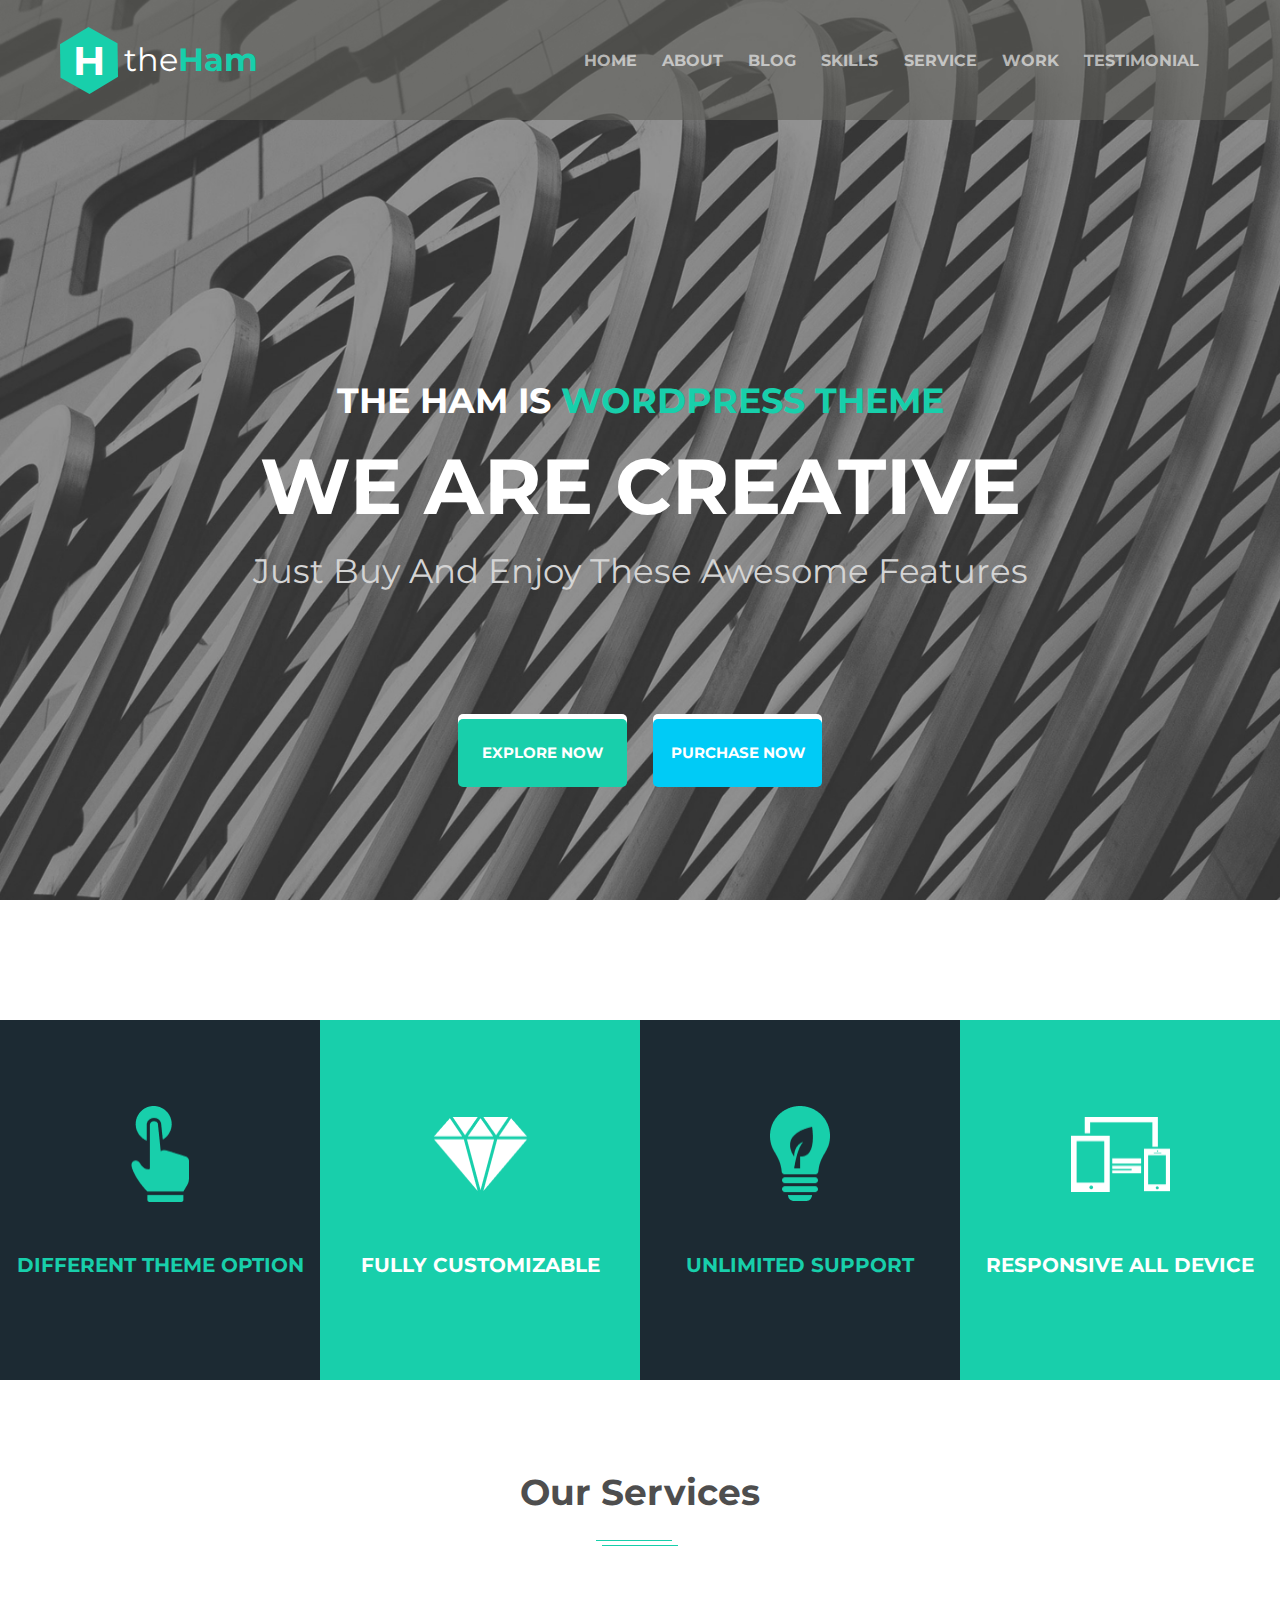
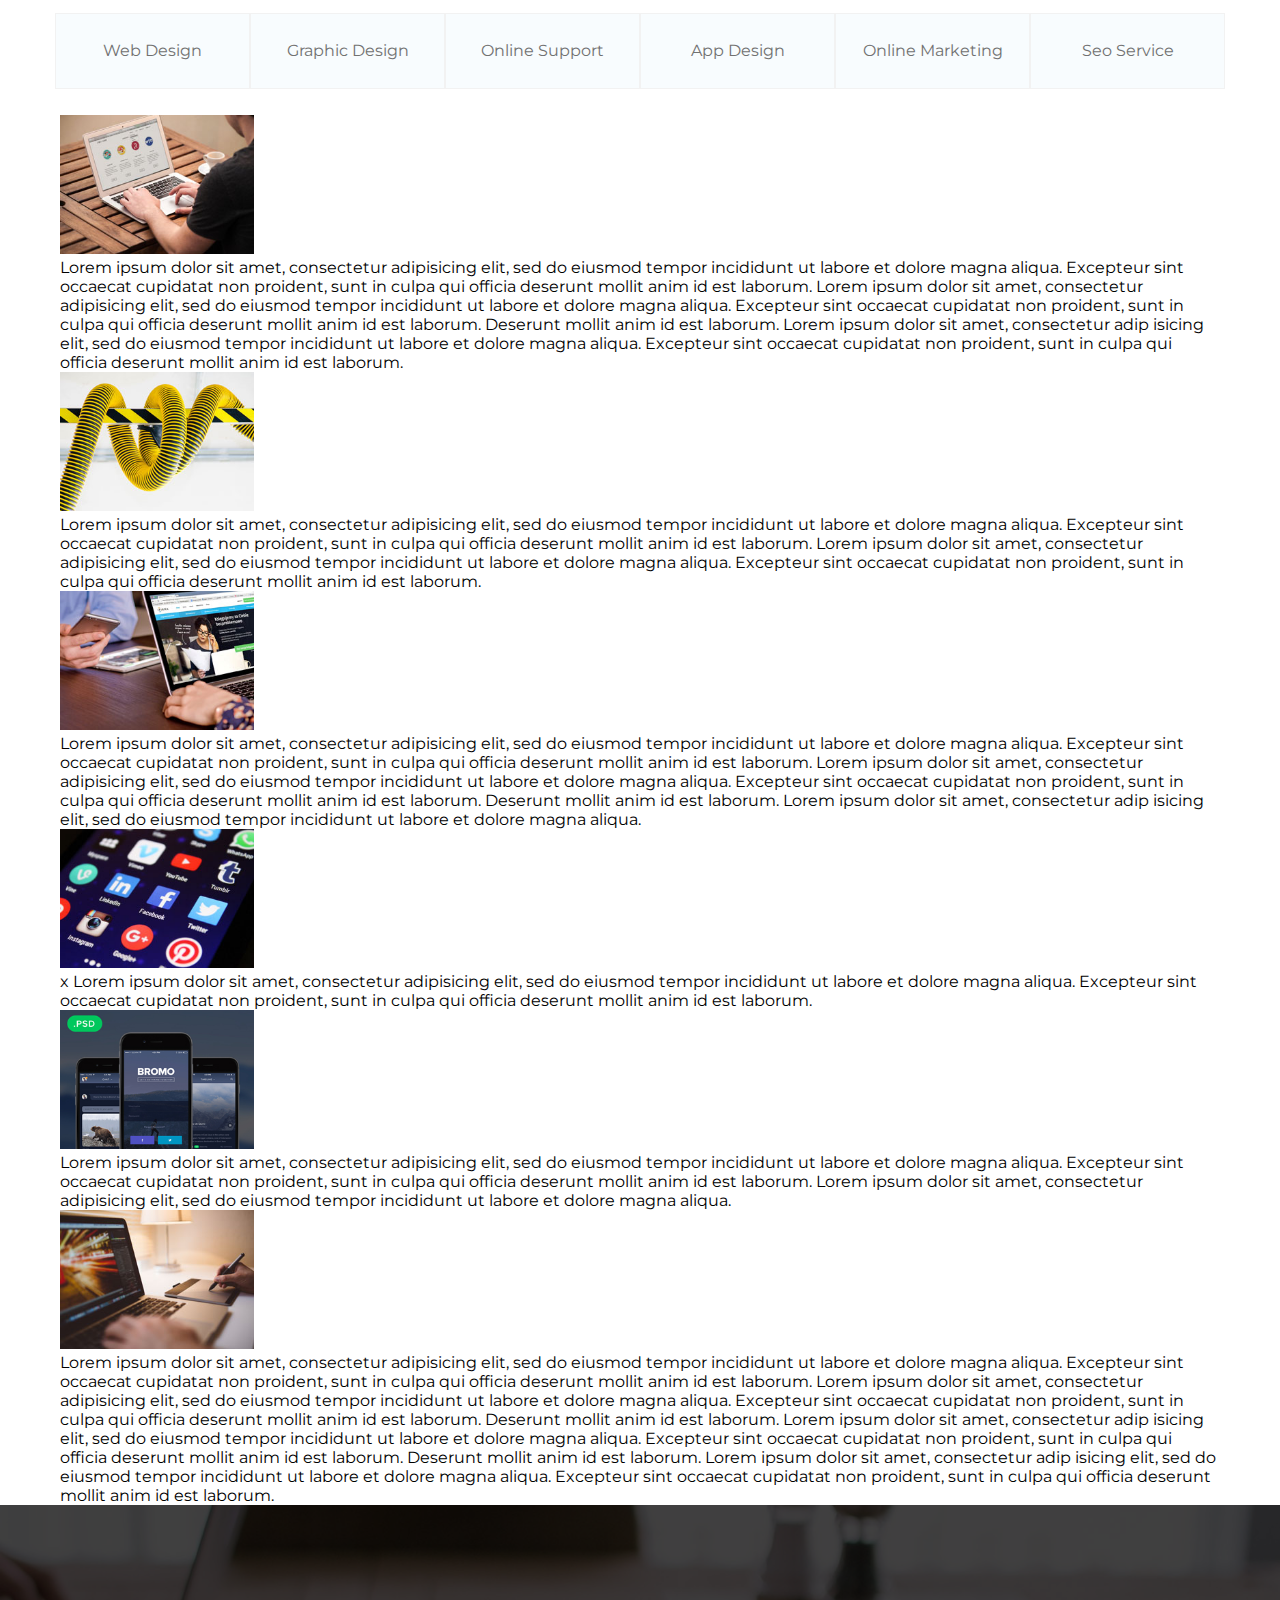
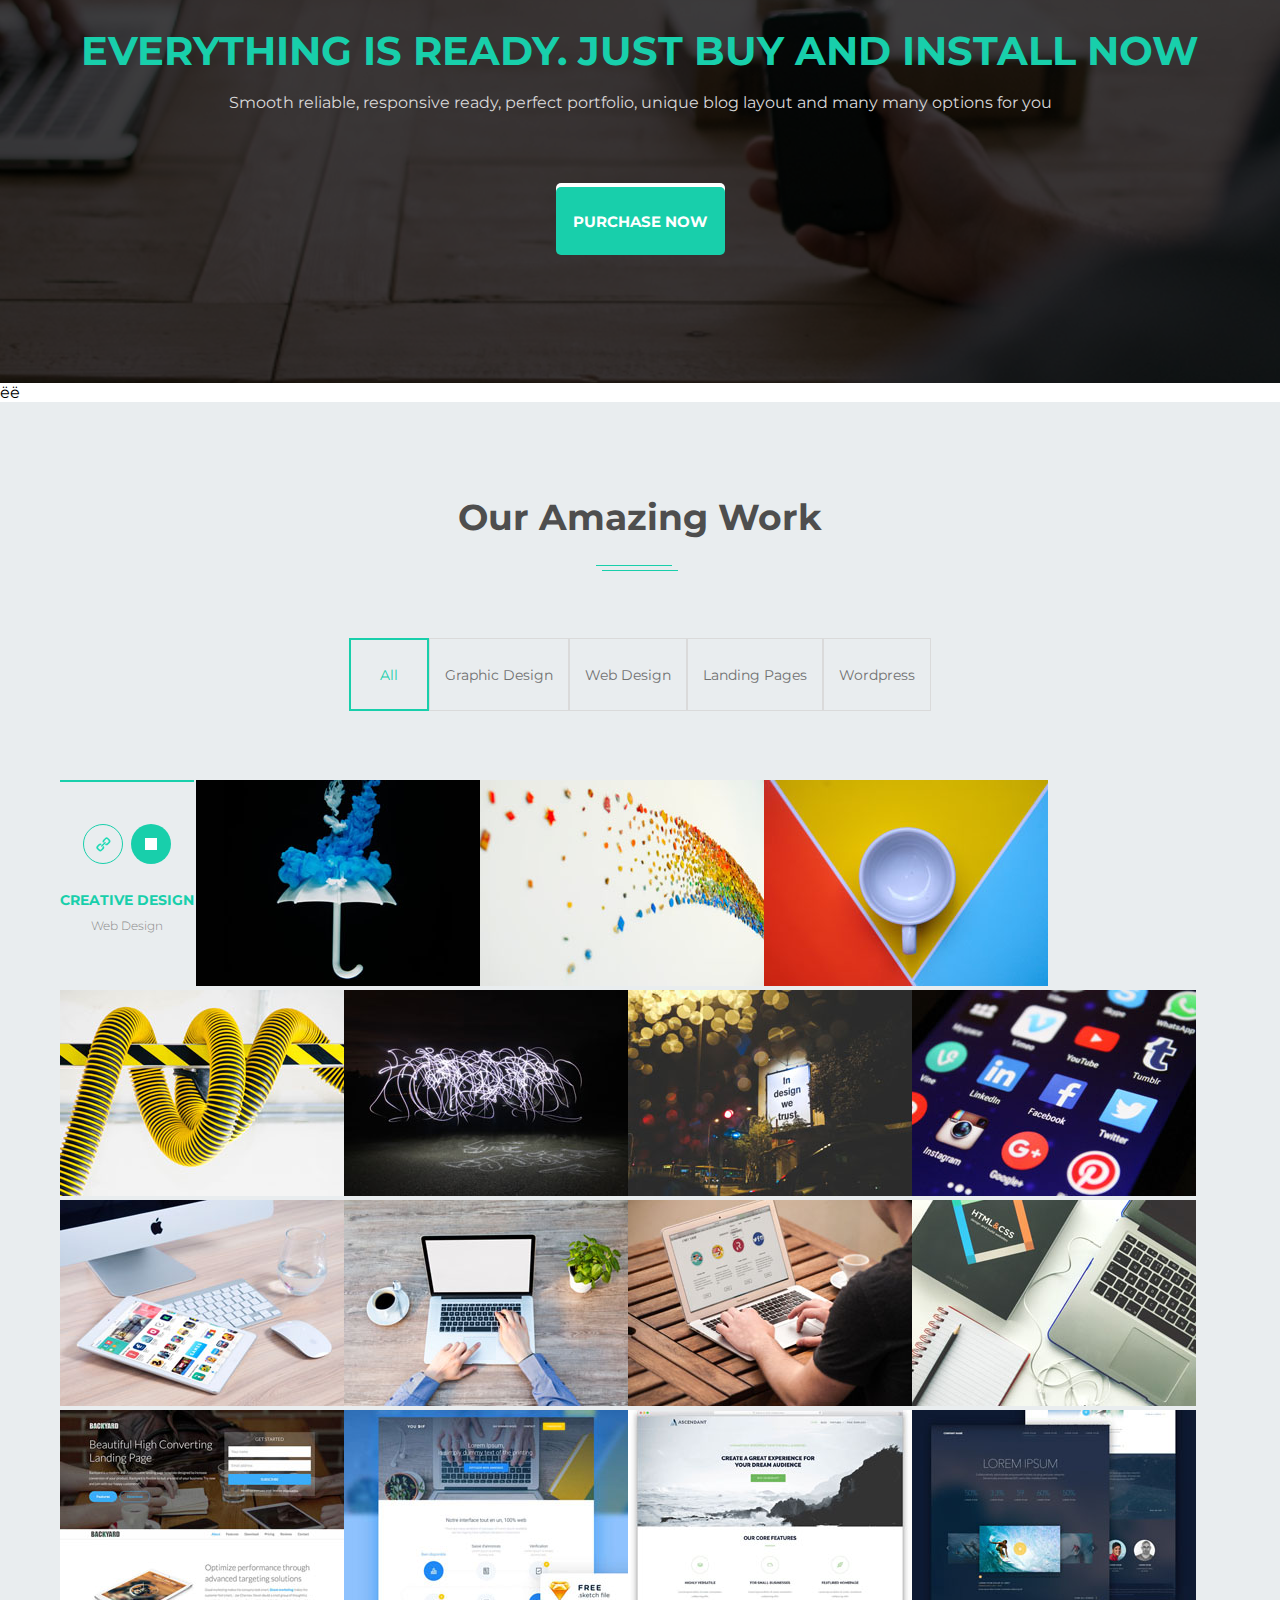
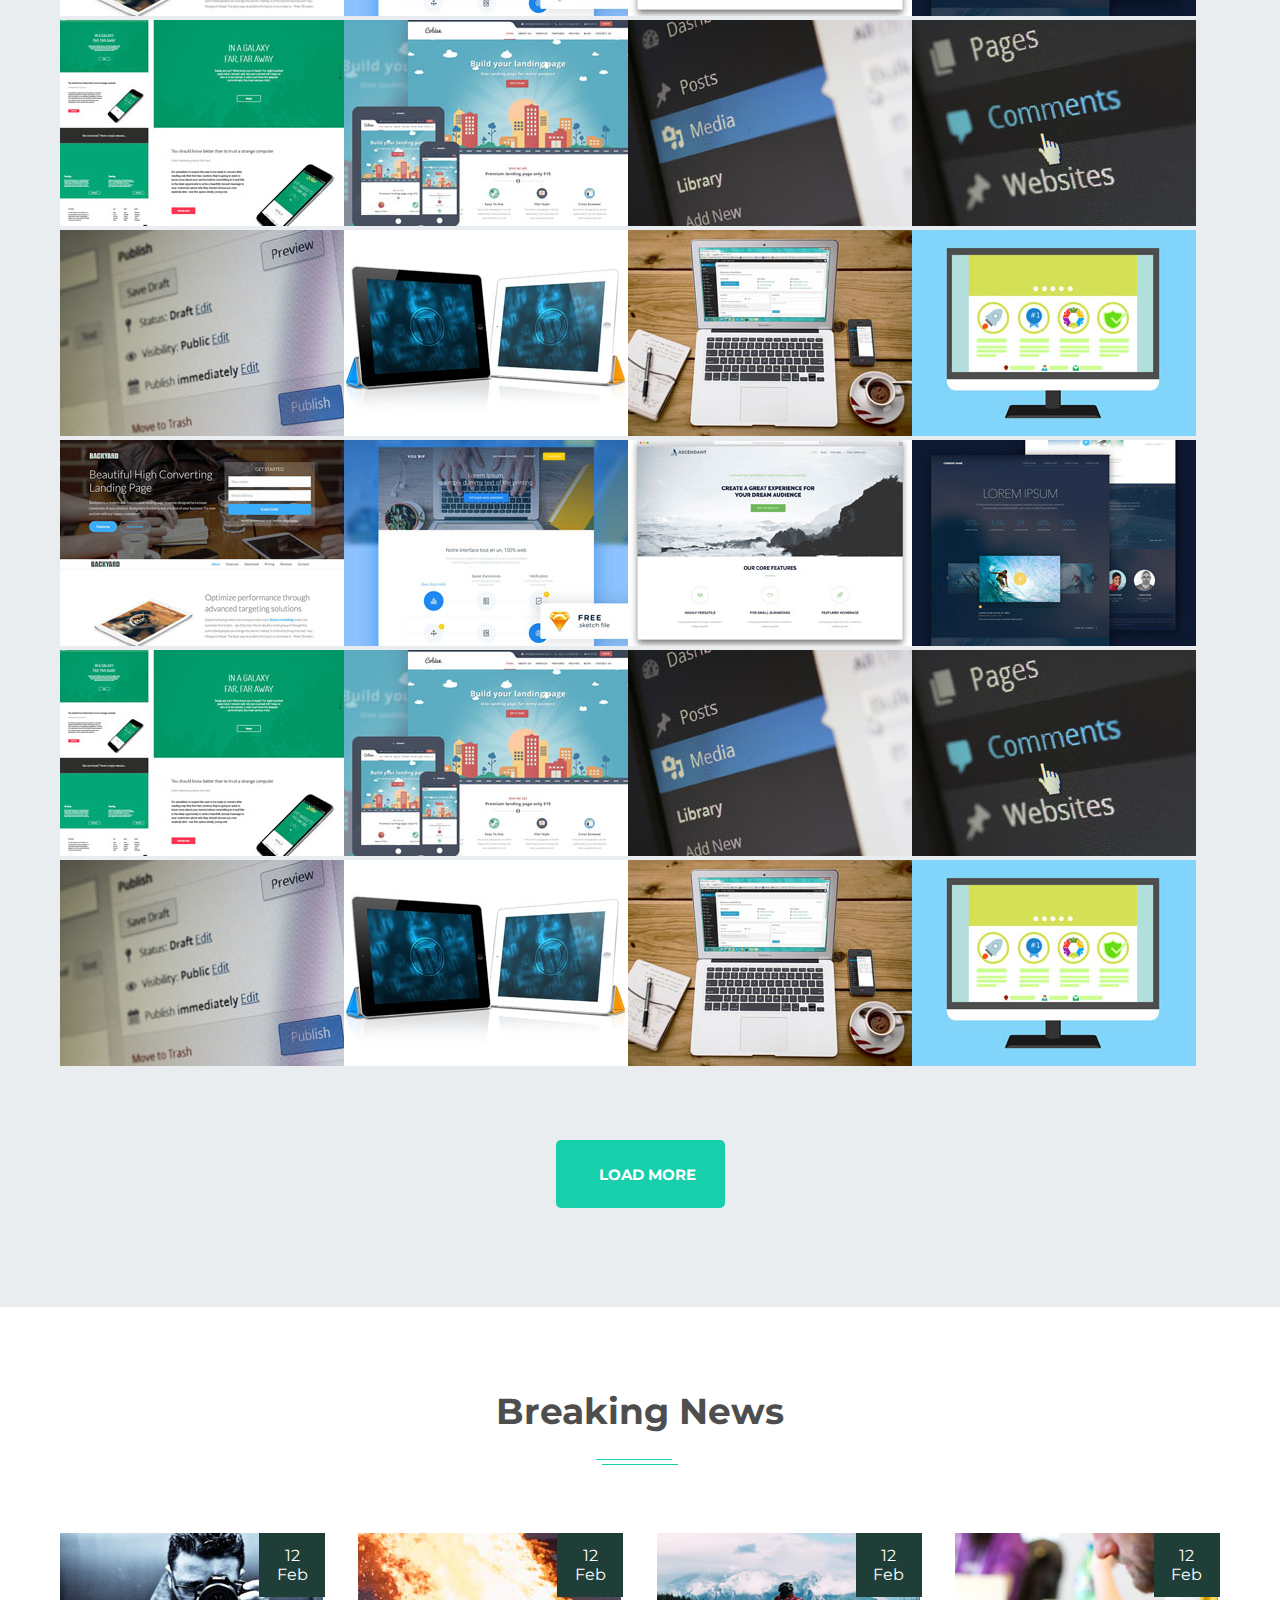
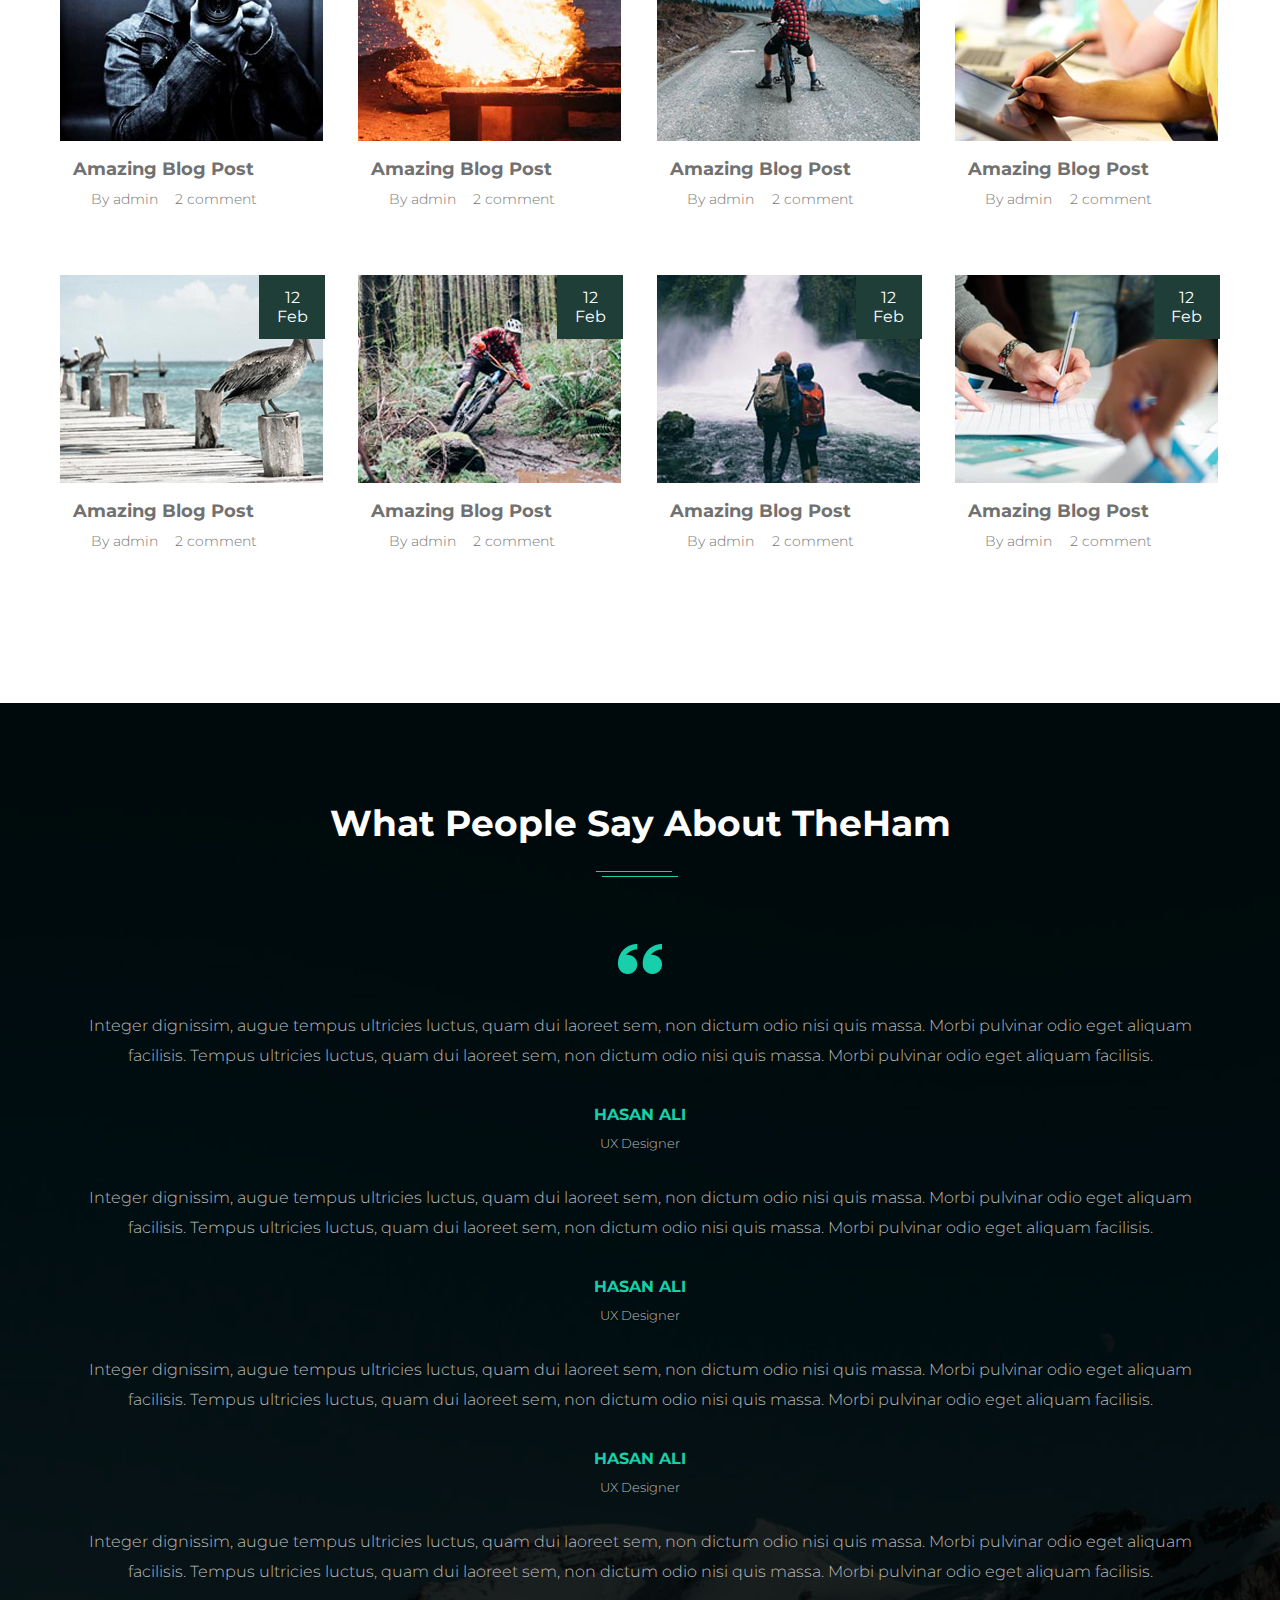
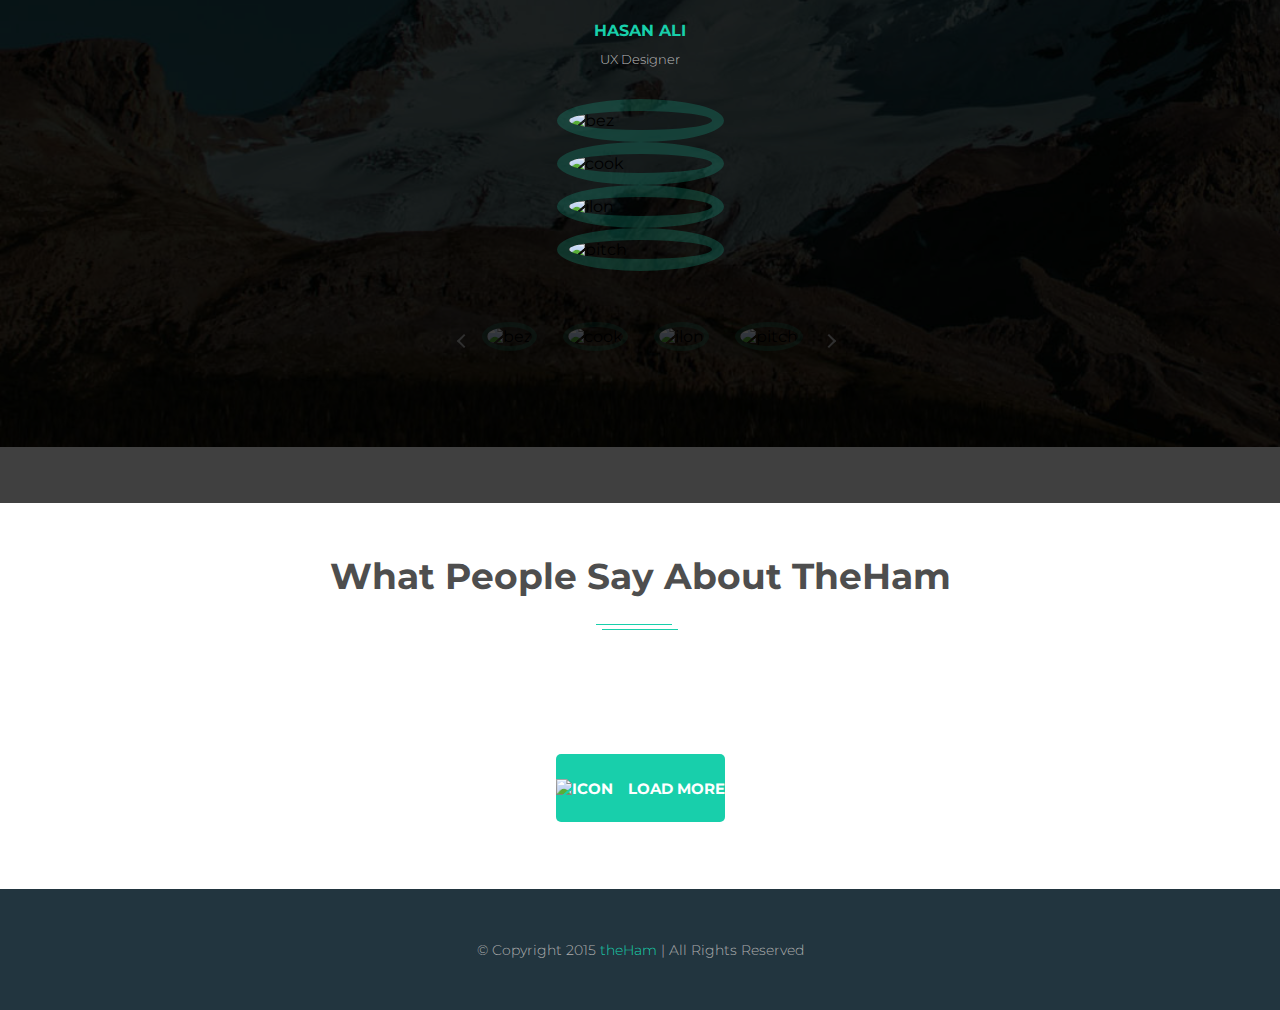
==== delete.html @ 94c87eeb "after add new files and 1,5 blocks (scripts)" ====
<!DOCTYPE html>
<html lang="en">
  <head>
    <meta charset="UTF-8" />
    <meta name="viewport" content="width=device-width, initial-scale=1.0" />
    <title>The Ham</title>
    <link rel="stylesheet" href="./styles/reset.css" />
    <link rel="stylesheet" href="./styles/styles.css" />
    <link
      rel="shortcut icon"
      href="./images/icons/favicon.ico"
      type="image/x-icon"
    />
    <script
      defer
      src="https://kit.fontawesome.com/68cac04c04.js"
      crossorigin="anonymous"
    ></script>
    <script defer src="./scripts/add.js"></script>
    <script defer src="./scripts/scripts.js"></script>
  </head>
  <body>
    <!-- HEADER START -->
    <div class="header-wrapper">
      <header class="header container">
        <a href="#" class="header-logo">
          <div class="header-logo__icon"><span>H</span></div>
          <div class="header-logo__title">
            <span class="header-logo__title-one">the</span
            ><span class="header-logo__title-two">Ham</span>
          </div>
        </a>
        <nav class="nav">
          <ul class="nav__list">
            <li><a href="#">Home</a></li>
            <li><a href="#">About</a></li>
            <li><a href="#">Blog</a></li>
            <li><a href="#">Skills</a></li>
            <li><a href="#">Service</a></li>
            <li><a href="#">Work</a></li>
            <li><a href="#">Testimonial</a></li>
          </ul>
          <div class="nav__icon-wrapper">
            <i class="fa-solid fa-magnifying-glass"></i>
          </div>
        </nav>
      </header>
    </div>
    <!-- HEADER FINISH -->
    <!-- BLOCK 1 - MAIN BLOCK - START -->
    <main>
      <div class="main-block">
        <div class="main-block__text-wrapper container">
          <h1 class="main-block__title-above-left">
            The Ham is<span class="main-block__title-above-right">
              Wordpress theme</span
            >
          </h1>
          <p class="main-block__title-main">we are creative</p>
          <p class="main-block__title-under">
            Just Buy And Enjoy These Awesome Features
          </p>
        </div>
        <div class="main-block__button-wrapper">
          <a href="#" class="button main-block__button-one">
            <span>explore now</span>
          </a>
          <a href="#" class="button main-block__button-two">
            <span>purchase now</span>
          </a>
          <div class="button main-block__button-background"></div>
          <div class="button main-block__button-background"></div>
        </div>
      </div>

      <!-- BLOCK 1 - MAIN BLOCK - FINISH -->

      <!-- BLOCK 2 - ADVANTAGES - START -->
      <div class="advantages-wrapper">
        <div class="advantages">
          <div class="advantages-icon-wrapper">
            <img src="./images/icons/icon-1.png" alt="icon-1" />
          </div>
          <p>different theme option</p>
        </div>
        <div class="advantages">
          <div class="advantages-icon-wrapper">
            <img src="./images/icons/icon-2.png" alt="icon-2" />
          </div>
          <p>fully customizable</p>
        </div>
        <div class="advantages">
          <div class="advantages-icon-wrapper">
            <img src="./images/icons/icon-3.png" alt="icon-3" />
          </div>
          <p>unlimited support</p>
        </div>
        <div class="advantages">
          <div class="advantages-icon-wrapper">
            <img src="./images/icons/icon-4.png" alt="icon-4" />
          </div>
          <p>responsive all device</p>
        </div>
      </div>
      <!-- BLOCK 2 - ADVANTAGES - FINISH -->

      <!-- BLOCK 3 - OUR SERVICES - START -->
      <div class="services-wrapper container">
        <h2>our services</h2>
        <div class="decor-line"></div>
        <div class="decor-line"></div>
        <ul class="services__tabs">
          <li class="services__tabs-title">Web Design</li>
          <li class="services__tabs-title">Graphic Design</li>
          <li class="services__tabs-title">Online Support</li>
          <li class="services__tabs-title">App Design</li>
          <li class="services__tabs-title">Online Marketing</li>
          <li class="services__tabs-title">Seo Service</li>
        </ul>
        <ul class="services__tabs-content">
          <li class="active">
            <img
              src="./images/our-services/our-services-1.jpg"
              alt="our-services-1"
            />
            <p>
              Lorem ipsum dolor sit amet, consectetur adipisicing elit, sed do
              eiusmod tempor incididunt ut labore et dolore magna aliqua.
              Excepteur sint occaecat cupidatat non proident, sunt in culpa qui
              officia deserunt mollit anim id est laborum. Lorem ipsum dolor sit
              amet, consectetur adipisicing elit, sed do eiusmod tempor
              incididunt ut labore et dolore magna aliqua. Excepteur sint
              occaecat cupidatat non proident, sunt in culpa qui officia
              deserunt mollit anim id est laborum. Deserunt mollit anim id est
              laborum. Lorem ipsum dolor sit amet, consectetur adip isicing
              elit, sed do eiusmod tempor incididunt ut labore et dolore magna
              aliqua. Excepteur sint occaecat cupidatat non proident, sunt in
              culpa qui officia deserunt mollit anim id est laborum.
            </p>
          </li>
          <li>
            <img
              src="./images/our-services/our-services-2.jpg"
              alt="our-services-2"
            />
            <p>
              Lorem ipsum dolor sit amet, consectetur adipisicing elit, sed do
              eiusmod tempor incididunt ut labore et dolore magna aliqua.
              Excepteur sint occaecat cupidatat non proident, sunt in culpa qui
              officia deserunt mollit anim id est laborum. Lorem ipsum dolor sit
              amet, consectetur adipisicing elit, sed do eiusmod tempor
              incididunt ut labore et dolore magna aliqua. Excepteur sint
              occaecat cupidatat non proident, sunt in culpa qui officia
              deserunt mollit anim id est laborum.
            </p>
          </li>
          <li>
            <img
              src="./images/our-services/our-services-3.jpg"
              alt="our-services-3"
            />
            <p>
              Lorem ipsum dolor sit amet, consectetur adipisicing elit, sed do
              eiusmod tempor incididunt ut labore et dolore magna aliqua.
              Excepteur sint occaecat cupidatat non proident, sunt in culpa qui
              officia deserunt mollit anim id est laborum. Lorem ipsum dolor sit
              amet, consectetur adipisicing elit, sed do eiusmod tempor
              incididunt ut labore et dolore magna aliqua. Excepteur sint
              occaecat cupidatat non proident, sunt in culpa qui officia
              deserunt mollit anim id est laborum. Deserunt mollit anim id est
              laborum. Lorem ipsum dolor sit amet, consectetur adip isicing
              elit, sed do eiusmod tempor incididunt ut labore et dolore magna
              aliqua.
            </p>
          </li>
          <li>
            <img
              src="./images/our-services/our-services-4.jpg"
              alt="our-services-4"
            />
            <p>
              x Lorem ipsum dolor sit amet, consectetur adipisicing elit, sed do
              eiusmod tempor incididunt ut labore et dolore magna aliqua.
              Excepteur sint occaecat cupidatat non proident, sunt in culpa qui
              officia deserunt mollit anim id est laborum.
            </p>
          </li>
          <li>
            <img
              src="./images/our-services/our-services-5.jpg"
              alt="our-services-5"
            />
            <p>
              Lorem ipsum dolor sit amet, consectetur adipisicing elit, sed do
              eiusmod tempor incididunt ut labore et dolore magna aliqua.
              Excepteur sint occaecat cupidatat non proident, sunt in culpa qui
              officia deserunt mollit anim id est laborum. Lorem ipsum dolor sit
              amet, consectetur adipisicing elit, sed do eiusmod tempor
              incididunt ut labore et dolore magna aliqua.
            </p>
          </li>
          <li>
            <img
              src="./images/our-services/our-services-6.jpg"
              alt="our-services-6"
            />
            <p>
              Lorem ipsum dolor sit amet, consectetur adipisicing elit, sed do
              eiusmod tempor incididunt ut labore et dolore magna aliqua.
              Excepteur sint occaecat cupidatat non proident, sunt in culpa qui
              officia deserunt mollit anim id est laborum. Lorem ipsum dolor sit
              amet, consectetur adipisicing elit, sed do eiusmod tempor
              incididunt ut labore et dolore magna aliqua. Excepteur sint
              occaecat cupidatat non proident, sunt in culpa qui officia
              deserunt mollit anim id est laborum. Deserunt mollit anim id est
              laborum. Lorem ipsum dolor sit amet, consectetur adip isicing
              elit, sed do eiusmod tempor incididunt ut labore et dolore magna
              aliqua. Excepteur sint occaecat cupidatat non proident, sunt in
              culpa qui officia deserunt mollit anim id est laborum. Deserunt
              mollit anim id est laborum. Lorem ipsum dolor sit amet,
              consectetur adip isicing elit, sed do eiusmod tempor incididunt ut
              labore et dolore magna aliqua. Excepteur sint occaecat cupidatat
              non proident, sunt in culpa qui officia deserunt mollit anim id
              est laborum.
            </p>
          </li>
        </ul>
      </div>
      <!-- BLOCK 3 - OUR SERVICES - FINISH -->

      <!-- BLOCK 4 - PURCHASE BUTTON  - START -->
      <div class="purchase-wrapper">
        <p>Everything is ready. just buy and install now</p>
        <p>
          Smooth reliable, responsive ready, perfect portfolio, unique blog
          layout and many many options for you
        </p>
        <div class="purchase__button-wrapper">
          <div class="button main-block__button-background"></div>
          <a href="#" class="button purchase-button purchase__button">
            <span>purchase now</span>
          </a>
        </div>
      </div>
      <!-- BLOCK 4 - PURCHASE BUTTON  - FINISH -->
      ёё
      <!-- BLOCK 5 - WORK EXAMPLES  - START -->
      <div class="work-examples-background">
        <div class="work-examples-wrapper container">
          <h2>Our Amazing Work</h2>
          <div class="decor-line"></div>
          <div class="decor-line"></div>
          <ul class="work-examples__tabs">
            <li class="work-examples__tabs-title work-examples-aktive">All</li>
            <li class="work-examples__tabs-title">Graphic Design</li>
            <li class="work-examples__tabs-title">Web Design</li>
            <li class="work-examples__tabs-title">Landing Pages</li>
            <li class="work-examples__tabs-title">Wordpress</li>
          </ul>
          <ul class="work-examples__tabs-content container">
            <li class="work-examples__content">
              <div class="work-examples__tabs-content__first-cell-wrapper">
                <div
                  class="work-examples__tabs-content__first-cell__icons-wrapper"
                >
                  <div
                    class="work-examples__tabs-content__first-cell__icons-background"
                  >
                    <img
                      src="./images/icons/our-amazing-work-icon-2.svg"
                      alt=""
                    />
                  </div>
                  <div
                    class="work-examples__tabs-content__first-cell__icons-background"
                  >
                    <div
                      class="work-examples__tabs-content__first-cell__icon"
                    ></div>
                  </div>
                </div>
                <p>creative design</p>
                <p>web design</p>
              </div>
            </li>
            <li class="work-examples__content">
              <img
                src="./images/our-amazing-work/graphic-design/graphic-design1.jpg"
                alt="graphic-design1"
              />
            </li>
            <li class="work-examples__content">
              <img
                src="./images/our-amazing-work/graphic-design/graphic-design2.jpg"
                alt="graphic-design2"
              />
            </li>
            <li class="work-examples__content">
              <img
                src="./images/our-amazing-work/graphic-design/graphic-design3.jpg"
                alt="graphic-design3"
              />
            </li>
            <li class="work-examples__content">
              <img
                src="./images/our-amazing-work/graphic-design/graphic-design4.jpg"
                alt="graphic-design4"
              />
            </li>
            <li class="work-examples__content">
              <img
                src="./images/our-amazing-work/graphic-design/graphic-design5.jpg"
                alt="graphic-design5"
              />
            </li>
            <li class="work-examples__content">
              <img
                src="./images/our-amazing-work/graphic-design/graphic-design6.jpg"
                alt="graphic-design6"
              />
            </li>
            <li class="work-examples__content">
              <img
                src="./images/our-amazing-work/web design/web-design1.jpg"
                alt="web-design1"
              />
            </li>
            <li class="work-examples__content">
              <img
                src="./images/our-amazing-work/web design/web-design2.jpg"
                alt="web-design2"
              />
            </li>
            <li class="work-examples__content">
              <img
                src="./images/our-amazing-work/web design/web-design3.jpg"
                alt="web-design3"
              />
            </li>
            <li class="work-examples__content">
              <img
                src="./images/our-amazing-work/web design/web-design4.jpg"
                alt="web-design4"
              />
            </li>
            <li class="work-examples__content">
              <img
                src="./images/our-amazing-work/web design/web-design5.jpg"
                alt="web-design5"
              />
            </li>
            <li
              class="work-examples__content work-examples__content-hidden-part1"
            >
              <img
                src="./images/our-amazing-work/landing page/landing-page1.jpg"
                alt="landing-page1"
              />
            </li>
            <li
              class="work-examples__content work-examples__content-hidden-part1"
            >
              <img
                src="./images/our-amazing-work/landing page/landing-page2.jpg"
                alt="landing-page2"
              />
            </li>
            <li
              class="work-examples__content work-examples__content-hidden-part1"
            >
              <img
                src="./images/our-amazing-work/landing page/landing-page3.jpg"
                alt="landing-page3"
              />
            </li>
            <li
              class="work-examples__content work-examples__content-hidden-part1"
            >
              <img
                src="./images/our-amazing-work/landing page/landing-page4.jpg"
                alt="landing-page4"
              />
            </li>
            <li
              class="work-examples__content work-examples__content-hidden-part1"
            >
              <img
                src="./images/our-amazing-work/landing page/landing-page5.jpg"
                alt="landing-page5"
              />
            </li>
            <li
              class="work-examples__content work-examples__content-hidden-part1"
            >
              <img
                src="./images/our-amazing-work/landing page/landing-page6.jpg"
                alt="landing-page6"
              />
            </li>
            <li
              class="work-examples__content work-examples__content-hidden-part1"
            >
              <img
                src="./images/our-amazing-work/wordpress/wordpress1.jpg"
                alt="wordpress1"
              />
            </li>
            <li
              class="work-examples__content work-examples__content-hidden-part1"
            >
              <img
                src="./images/our-amazing-work/wordpress/wordpress2.jpg"
                alt="wordpress2"
              />
            </li>
            <li
              class="work-examples__content work-examples__content-hidden-part1"
            >
              <img
                src="./images/our-amazing-work/wordpress/wordpress3.jpg"
                alt="wordpress3"
              />
            </li>
            <li
              class="work-examples__content work-examples__content-hidden-part1"
            >
              <img
                src="./images/our-amazing-work/wordpress/wordpress4.jpg"
                alt="wordpress4"
              />
            </li>
            <li
              class="work-examples__content work-examples__content-hidden-part1"
            >
              <img
                src="./images/our-amazing-work/wordpress/wordpress5.jpg"
                alt="wordpress5"
              />
            </li>
            <li
              class="work-examples__content work-examples__content-hidden-part1"
            >
              <img
                src="./images/our-amazing-work/wordpress/wordpress6.jpg"
                alt="wordpress6"
              />
            </li>
            <li
              class="work-examples__content work-examples__content-hidden-part2"
            >
              <img
                src="./images/our-amazing-work/landing page/landing-page1.jpg"
                alt="landing-page1"
              />
            </li>
            <li
              class="work-examples__content work-examples__content-hidden-part2"
            >
              <img
                src="./images/our-amazing-work/landing page/landing-page2.jpg"
                alt="landing-page2"
              />
            </li>
            <li
              class="work-examples__content work-examples__content-hidden-part2"
            >
              <img
                src="./images/our-amazing-work/landing page/landing-page3.jpg"
                alt="landing-page3"
              />
            </li>
            <li
              class="work-examples__content work-examples__content-hidden-part2"
            >
              <img
                src="./images/our-amazing-work/landing page/landing-page4.jpg"
                alt="landing-page4"
              />
            </li>
            <li
              class="work-examples__content work-examples__content-hidden-part2"
            >
              <img
                src="./images/our-amazing-work/landing page/landing-page5.jpg"
                alt="landing-page5"
              />
            </li>
            <li
              class="work-examples__content work-examples__content-hidden-part2"
            >
              <img
                src="./images/our-amazing-work/landing page/landing-page6.jpg"
                alt="landing-page6"
              />
            </li>
            <li
              class="work-examples__content work-examples__content-hidden-part2"
            >
              <img
                src="./images/our-amazing-work/wordpress/wordpress1.jpg"
                alt="wordpress1"
              />
            </li>
            <li
              class="work-examples__content work-examples__content-hidden-part2"
            >
              <img
                src="./images/our-amazing-work/wordpress/wordpress2.jpg"
                alt="wordpress2"
              />
            </li>
            <li
              class="work-examples__content work-examples__content-hidden-part2"
            >
              <img
                src="./images/our-amazing-work/wordpress/wordpress3.jpg"
                alt="wordpress3"
              />
            </li>
            <li
              class="work-examples__content work-examples__content-hidden-part2"
            >
              <img
                src="./images/our-amazing-work/wordpress/wordpress4.jpg"
                alt="wordpress4"
              />
            </li>
            <li
              class="work-examples__content work-examples__content-hidden-part2"
            >
              <img
                src="./images/our-amazing-work/wordpress/wordpress5.jpg"
                alt="wordpress5"
              />
            </li>
            <li
              class="work-examples__content work-examples__content-hidden-part2"
            >
              <img
                src="./images/our-amazing-work/wordpress/wordpress6.jpg"
                alt="wordpress6"
              />
            </li>
          </ul>
          <div
            id="content-hidden"
            class="button load-button purchase-section__button"
          >
            <img src="./images/icons/plus.png" alt="" />
            <span>Load More</span>
          </div>
        </div>
      </div>
      <!-- BLOCK 5 - WORK EXAMPLES  - FINISH -->

      <!-- BLOCK 6 - POSTS  - START -->
      <div class="posts-wrapper container">
        <h2>Breaking News</h2>
        <div class="decor-line"></div>
        <div class="decor-line"></div>
        <div class="posts">
          <div class="post-wrapper">
            <a href="#1">
              <div class="post__date">
                <p>12</p>
                <p>feb</p>
              </div>
              <img
                src="./images/breaking-news/breaking-news-1.png"
                alt="breaking-news-1"
              />
              <div class="post__text-wrapper">
                <h3>Amazing Blog Post</h3>
                <div class="under-title">
                  <p><a href="#2">by admin</a></p>
                  <p><a href="#3">2 comment</a></p>
                </div>
              </div>
            </a>
          </div>
          <div class="post-wrapper">
            <a href="#">
              <div class="post__date">
                <p>12</p>
                <p>feb</p>
              </div>
              <img
                src="./images/breaking-news/breaking-news-2.png"
                alt="breaking-news-2"
              />
              <div class="post__text-wrapper">
                <h3>Amazing Blog Post</h3>
                <div class="under-title">
                  <p><a href="#">By admin</a></p>
                  <p><a href="#">2 comment</a></p>
                </div>
              </div>
            </a>
          </div>
          <div class="post-wrapper">
            <a href="#">
              <div class="post__date">
                <p>12</p>
                <p>feb</p>
              </div>
              <img
                src="./images/breaking-news/breaking-news-3.png"
                alt="breaking-news-3"
              />
              <div class="post__text-wrapper">
                <h3>Amazing Blog Post</h3>
                <div class="under-title">
                  <p><a href="#">By admin</a></p>
                  <p><a href="#">2 comment</a></p>
                </div>
              </div>
            </a>
          </div>
          <div class="post-wrapper">
            <a href="#">
              <div class="post__date">
                <p>12</p>
                <p>feb</p>
              </div>
              <img
                src="./images/breaking-news/breaking-news-4.png"
                alt="breaking-news-4"
              />
              <div class="post__text-wrapper">
                <h3>Amazing Blog Post</h3>
                <div class="under-title">
                  <p><a href="#">By admin</a></p>
                  <p><a href="#">2 comment</a></p>
                </div>
              </div>
            </a>
          </div>
          <div class="post-wrapper">
            <a href="#">
              <div class="post__date">
                <p>12</p>
                <p>feb</p>
              </div>
              <img
                src="./images/breaking-news/breaking-news-5.png"
                alt="breaking-news-5"
              />
              <div class="post__text-wrapper">
                <h3>Amazing Blog Post</h3>
                <div class="under-title">
                  <p><a href="#">By admin</a></p>
                  <p><a href="#">2 comment</a></p>
                </div>
              </div>
            </a>
          </div>
          <div class="post-wrapper">
            <a href="#">
              <div class="post__date">
                <p>12</p>
                <p>feb</p>
              </div>
              <img
                src="./images/breaking-news/breaking-news-6.png"
                alt="breaking-news-6"
              />
              <div class="post__text-wrapper">
                <h3>Amazing Blog Post</h3>
                <div class="under-title">
                  <p><a href="#">By admin</a></p>
                  <p><a href="#">2 comment</a></p>
                </div>
              </div>
            </a>
          </div>
          <div class="post-wrapper">
            <a href="#">
              <div class="post__date">
                <p>12</p>
                <p>feb</p>
              </div>
              <img
                src="./images/breaking-news/breaking-news-7.png"
                alt="breaking-news-7"
              />
              <div class="post__text-wrapper">
                <h3>Amazing Blog Post</h3>
                <div class="under-title">
                  <p><a href="#">By admin</a></p>
                  <p><a href="#">2 comment</a></p>
                </div>
              </div>
            </a>
          </div>
          <div class="post-wrapper">
            <a href="#">
              <div class="post__date">
                <p>12</p>
                <p>feb</p>
              </div>
              <img
                src="./images/breaking-news/breaking-news-8.png"
                alt="breaking-news-8"
              />
              <div class="post__text-wrapper">
                <h3>Amazing Blog Post</h3>
                <div class="under-title">
                  <p><a href="#">By admin</a></p>
                  <p><a href="#">2 comment</a></p>
                </div>
              </div>
            </a>
          </div>
        </div>
      </div>
      <!-- BLOCK 6 - POSTS  - FINISH -->

      <!-- BLOCK 7 - REVIEWS  - START -->
      <div class="reviews-background">
        <div class="reviews-wrapper container">
          <h2>What People Say About theHam</h2>
          <div class="decor-line"></div>
          <div class="decor-line"></div>
          <img
            src="./images/icons/icon-reviews.png"
            alt="icon-reviews"
            class="reviews-icon"
          />
          <div class="review">
            <div class="review__text">
              <p>
                Integer dignissim, augue tempus ultricies luctus, quam dui
                laoreet sem, non dictum odio nisi quis massa. Morbi pulvinar
                odio eget aliquam facilisis. Tempus ultricies luctus, quam dui
                laoreet sem, non dictum odio nisi quis massa. Morbi pulvinar
                odio eget aliquam facilisis.
              </p>
              <p class="review__name">Hasan Ali</p>
              <p class="review__position">UX designer</p>
            </div>
            <div class="review__text">
              <p>
                Integer dignissim, augue tempus ultricies luctus, quam dui
                laoreet sem, non dictum odio nisi quis massa. Morbi pulvinar
                odio eget aliquam facilisis. Tempus ultricies luctus, quam dui
                laoreet sem, non dictum odio nisi quis massa. Morbi pulvinar
                odio eget aliquam facilisis.
              </p>
              <p class="review__name">Hasan Ali</p>
              <p class="review__position">UX designer</p>
            </div>
            <div class="review__text">
              <p>
                Integer dignissim, augue tempus ultricies luctus, quam dui
                laoreet sem, non dictum odio nisi quis massa. Morbi pulvinar
                odio eget aliquam facilisis. Tempus ultricies luctus, quam dui
                laoreet sem, non dictum odio nisi quis massa. Morbi pulvinar
                odio eget aliquam facilisis.
              </p>
              <p class="review__name">Hasan Ali</p>
              <p class="review__position">UX designer</p>
            </div>
            <div class="review__text">
              <p>
                Integer dignissim, augue tempus ultricies luctus, quam dui
                laoreet sem, non dictum odio nisi quis massa. Morbi pulvinar
                odio eget aliquam facilisis. Tempus ultricies luctus, quam dui
                laoreet sem, non dictum odio nisi quis massa. Morbi pulvinar
                odio eget aliquam facilisis.
              </p>
              <p class="review__name">Hasan Ali</p>
              <p class="review__position">UX designer</p>
            </div>
          </div>
        </div>
        <div class="review__photo">
          <img src="./images/reviews/bez.jpeg" alt="bez" />
          <img src="/images/reviews/Cook.jpeg" alt="cook" />
          <img src="./images/reviews/ilon.jpeg" alt="ilon" />
          <img src="./images/reviews/pich.jpeg" alt="pitch" />
        </div>
        <div class="review__carousel">
          <a href="#"><div class="review__carousel__arrow-left"></div></a>
          <a href="#"><img src="./images/reviews/bez.jpeg" alt="bez" /></a>
          <a href="#"><img src="/images/reviews/Cook.jpeg" alt="cook" /></a>
          <a href="#"><img src="./images/reviews/ilon.jpeg" alt="ilon" /></a>
          <a href="#"><img src="./images/reviews/pich.jpeg" alt="pitch" /></a>
          <a href="#"><div class="review__carousel__arrow-right"></div></a>
        </div>
      </div>
      <!-- BLOCK 7 - REVIEWS  - FINISH -->

      <!-- BLOCK 8 - GALLERY - START -->
      <div class="gallery-wrapper container">
        <h2>What People Say About theHam</h2>
        <div class="decor-line"></div>
        <div class="decor-line"></div>
        <div class="gallery"></div>
        <a href="#" class="button load-button"
          ><img src="./images/icons/plus.png" alt="icon" />
          <span>Load More</span>
        </a>
      </div>
      <!-- BLOCK 8 - GALLERY - FINISH -->
    </main>
    <footer>
      © Copyright 2015 <a href="#">&nbsp;theHam&nbsp;</a> | All Rights Reserved
    </footer>
  </body>
</html>
---- styles/styles.css ----
@import "./variables.css";
@import "./style1.css";

@font-face {
  font-family: "Montserrat";
  src: url(../fonts/Montserrat-Light.ttf), url(../fonts/Montserrat-Light.woff2);
  font-size: light;
  font-weight: 300;
}

@font-face {
  font-family: "Montserrat";
  src: url(../fonts/Montserrat-Regular.ttf),
    url(../fonts/Montserrat-Regular.woff2);
  font-size: normal;
  font-weight: 400;
}

@font-face {
  font-family: "Montserrat";
  src: url(../fonts/Montserrat-Bold.ttf), url(../fonts/Montserrat-Bold.woff2);
  font-size: bold;
  font-weight: 700;
}

/* ------------------- GENERAL SETTINGS ------------------- */

html {
  min-width: 1200px;
}

body {
  font-family: "Montserrat", serif;
}

/* body-wrapper {
  position: relative;
  margin: 0 auto;
} */

.container {
  width: 1160px;
  margin: 0 auto;
}

/* ------------------- GENERAL SETTINGS ------------------- */

/* ------------------- HEADER ------------------- */

.container,
.header-wrapper,
.header,
.header-logo,
.header-logo__icon,
.nav,
.nav__list,
.header__search-icon,
.main-block,
.main-block__text-wrapper {
  display: flex;
}

.main-block {
  background-image: url("../images/background/background-header.jpg");
  background-size: cover;
  background-attachment: fixed;
  /* delete after content */
  height: 1012px;
  /* delete after content */
}

.header-wrapper {
  position: absolute;
  background: rgba(94, 93, 88, 0.6);
  justify-content: center;
  width: 100%;
  height: 120px;
}

.header {
  justify-content: space-between;
}

.header-logo {
  align-items: center;
  justify-content: space-between;
  width: 198px;
}

.header-logo__icon {
  background-image: url(../images/icons/logo.png);
  width: 58px;
  height: 67px;
  justify-content: center;
  align-items: center;
}

.header-logo__icon span {
  color: var(--color-blocks-main-one);
  font-size: 40px;
  font-weight: 700;
  line-height: 31px;
}

.header-logo__title-one {
  font-size: 32px;
  color: var(--color-blocks-main-one);
  line-height: 48px;
}

.header-logo__title-two {
  font-size: 32px;
  font-weight: 700;
  color: var(--color-blocks-main-two);
  line-height: 48px;
}

.nav {
  align-items: center;
}

.nav__list {
  width: 615px;
  justify-content: space-between;
}

.nav__list li {
  text-transform: uppercase;
  font-size: 16px;
  font-weight: 700;
  color: rgba(255, 255, 255, 0.6);
}

.nav__list li:hover {
  color: var(--color-blocks-main-two);
  margin-bottom: -50px;
}

.nav__list li:hover::after {
  content: "";
  border-bottom: 2px solid var(--color-blocks-main-two);
  display: block;
  padding-bottom: 48px;
}

.nav__icon-wrapper {
  display: flex;
  justify-content: center;
  align-items: center;
  margin-left: 21px;
}

.nav__icon-wrapper img {
  width: 21px;
  height: 20px;
}

.fa-magnifying-glass {
  color: rgba(255, 255, 255, 0.6);
}

.fa-magnifying-glass:hover {
  color: var(--color-blocks-main-two);
  cursor: pointer;
}

/* ------------------- HEADER ------------------- */

/* ------------------- BLOCK 1 - MAIN BLOCK ------------------- */

.main-block {
  align-items: center;
  flex-direction: column;
}

.main-block__text-wrapper {
  margin-top: 379px;
  flex-direction: column;
  height: 213px;
  justify-content: space-between;
  align-items: center;
}

.main-block__title-above-left {
  font-size: 35px;
  color: var(--color-blocks-main-one);
  font-weight: 700;
  text-transform: uppercase;
}

.main-block__title-above-right {
  color: var(--color-blocks-main-two);
}

.main-block__title-main {
  font-size: 78px;
  font-weight: 700;
  color: var(--color-blocks-main-one);
  text-transform: uppercase;
}

.main-block__title-under {
  text-transform: capitalize;
  font-size: 34px;
  color: #d4d4d4;
}

.main-block__button-wrapper {
  margin-top: 122px;
  display: flex;
  justify-content: space-between;
  width: 364px;
  position: relative;
}

.button {
  width: 169px;
  height: 68px;
  border-radius: 5px;
  border: none;
  z-index: 1;
  text-transform: uppercase;
  font-size: 15px;
  font-weight: 700;
  color: var(--color-blocks-main-one);
  text-align: center;
  display: flex;
  justify-content: center;
  align-items: center;
}

.main-block__button-one,
.purchase-button,
.load-button {
  background-color: var(--color-blocks-main-two);
}

.main-block__button-one,
.main-block__button-two {
  margin-top: 4.75px;
}

.main-block__button-two {
  background-color: #00cbf6;
  display: flex;
  justify-content: center;
  align-items: center;
}

.main-block__button-background {
  position: absolute;
  z-index: 0;
  background-color: var(--color-blocks-main-one);
}

.main-block__button-background:nth-child(3) {
  left: 195px;
}

/* ------------------- BLOCK 1 - MAIN BLOCK ------------------- */

/* ------------------- BLOCK 2 - ADVANTAGES ------------------- */
.advantages-wrapper {
  height: 360px;
  display: flex;
  justify-content: space-evenly;
  margin-top: 8px;
}

.advantages:nth-child(1) {
  display: flex;
  flex-direction: column;
  justify-content: space-between;
  align-items: center;
  width: 25%;
  background-color: var(--color-blocks-main-three);
}

.advantages:nth-child(2) {
  display: flex;
  flex-direction: column;
  justify-content: space-between;
  align-items: center;
  width: 25%;
  background-color: var(--color-blocks-main-two);
}

.advantages:nth-child(3) {
  display: flex;
  flex-direction: column;
  justify-content: space-between;
  align-items: center;
  width: 25%;
  background-color: var(--color-blocks-main-three);
}

.advantages:nth-child(4) {
  display: flex;
  flex-direction: column;
  justify-content: space-between;
  align-items: center;
  width: 25%;
  background-color: var(--color-blocks-main-two);
}

.advantages:nth-child(1) img,
.advantages:nth-child(3) img {
  margin-top: 85px;
}

.advantages:nth-child(2) img,
.advantages:nth-child(4) img {
  margin-top: 96px;
}

.advantages:nth-child(1) img {
  width: 57.54px;
  height: 97px;
}

.advantages:nth-child(2) img {
  width: 93px;
  height: 75px;
}

.advantages:nth-child(3) img {
  width: 60px;
  height: 96px;
}

.advantages:nth-child(4) img {
  width: 99px;
  height: 76px;
}

.advantages > p {
  text-transform: uppercase;
  font-size: 20px;
  font-weight: 700;
}

.advantages:nth-child(1) p,
.advantages:nth-child(2) p,
.advantages:nth-child(3) p,
.advantages:nth-child(4) p {
  margin-bottom: 103px;
}

.advantages:nth-child(1) p,
.advantages:nth-child(3) p {
  color: var(--color-shifts-header-secondary);
}

.advantages:nth-child(2) p,
.advantages:nth-child(4) p {
  color: var(--color-shifts-main);
}

/* ------------------- BLOCK 2 - ADVANTAGES ------------------- */

/* ------------------- BLOCK 3 - OUR SERVICES ------------------- */
.services-wrapper {
  margin-top: 92px;
  display: flex;
  flex-direction: column;
  align-items: center;
}

h2 {
  text-transform: capitalize;
  color: var(--color-shifts-titles);
  font-size: 36px;
  line-height: 40px;
  margin-bottom: 28px;
}

.decor-line {
  width: 76px;
  border-top: 1px solid var(--color-shifts-header-secondary);
}

.decor-line:nth-child(2) {
  border-top: 1px solid var(--color-shifts-header-secondary);
  margin-bottom: 4px;
  margin-right: 13px;
}

.services__tabs {
  margin-top: 67px;
  display: flex;
  justify-content: space-evenly;
}

.services__tabs-title {
  text-transform: capitalize;
  display: flex;
  justify-content: center;
  align-items: center;
  position: relative;
  width: 195px;
  height: 76px;
  background-color: #f8fcfe;
  border: 1px solid #f2f2f2;
  color: var(--color-blocks-secondary);
  line-height: 40px;
  cursor: pointer;
}

.services__tabs-title:hover {
  border: 1.5px solid var(--color-blocks-main-two);
}

/* .services-item-aktive {
  background-color: var(--color-blocks-main-two);
  border: var(--color-blocks-main-two);
  color: var(--color-blocks-main-one);
}

.services-item-aktive::after {
  content: "";
  position: absolute;
  transform: rotate(45deg);
  width: 20px;
  height: 20px;
  margin-top: 70px;
  background-color: var(--color-blocks-main-two);
} */

.services__tabs-content {
  margin-top: 26px;
}

.services__tabs-content img {
  width: 194px;
  height: 139px;
  margin-right: 13px;
}
/* ------------------- BLOCK 3 - OUR SERVICES ------------------- */

/* ------------------- BLOCK 4 - PURCHASE BUTTON ------------------- */
.purchase-wrapper {
  background-image: url("../images/background/background.jpg");
  background-position-y: 47%;
  background-size: cover;
  display: flex;
  flex-direction: column;
  align-items: center;
}

.purchase-wrapper:after {
  content: "";
  width: 100%;
  height: 478px;
  position: absolute;
  z-index: 0;
  background-color: rgba(0, 0, 0, 0.75);
}

.purchase-wrapper p:nth-child(1) {
  color: var(--color-blocks-main-two);
  font-weight: 700;
  font-size: 40px;
  line-height: 40px;
  z-index: 1;
  margin-top: 126px;
  text-transform: uppercase;
}

.purchase-wrapper p:nth-child(2) {
  color: var(--color-shifts-secondary-block-four);
  z-index: 1;
  margin: 12px 0px 60px;
  line-height: 40px;
}

.purchase__button-wrapper {
  z-index: 1;
  margin-bottom: 128px;
}

.purchase__button {
  position: relative;
  z-index: 1;
  margin-top: 4px;
}
/* ------------------- BLOCK 4 - PURCHASE BUTTON ------------------- */

/* ------------------- BLOCK 5 - WORK EXAMPLES ------------------- */
.work-examples-background {
  background-color: var(--color-blocks-third);
}

.work-examples-wrapper {
  display: flex;
  flex-direction: column;
  align-items: center;
  padding-top: 95px;
  padding-bottom: 99px;
}

.work-examples__tabs {
  margin: 67px 0px 69px;
  display: flex;
}

.work-examples__tabs-title {
  text-transform: capitalize;
  display: flex;
  justify-content: center;
  align-items: center;
  background-color: var(--color-blocks-third);
  border: 1px solid #dadada;
  color: var(--color-blocks-secondary);
  font-size: var(--font-size-small);
  line-height: 42px;
  padding: 14px 15px 13px;
  cursor: pointer;
}

.work-examples__tabs-title:first-child {
  padding-left: 29px;
  padding-right: 29px;
}

.work-examples__tabs-title:hover,
.work-examples-aktive {
  border: solid 2px var(--color-blocks-main-two);
  box-sizing: border-box;
}

.work-examples-aktive {
  color: var(--color-blocks-main-two);
}

.work-examples__tabs-content {
  display: flex;
  flex-wrap: wrap;
  margin-bottom: 70px;
}

.work-examples__tabs-content__first-cell-wrapper {
  display: flex;
  flex-direction: column;
  align-items: center;
  border-top: 2.5px solid var(--color-blocks-main-two);
  margin-right: 2px;
}

.work-examples__tabs-content__first-cell__icons-wrapper {
  width: 88px;
  margin: 42px 0px 24px;
  display: flex;
  justify-content: space-between;
}

.work-examples__tabs-content__first-cell__icons-background:nth-child(1) {
  border: 1px solid var(--color-blocks-main-two);
  border-radius: 50%;
  width: 40px;
  height: 40px;
  display: flex;
  align-items: center;
  justify-content: center;
  cursor: pointer;
}

.work-examples__tabs-content__first-cell__icons-background:nth-child(2) {
  background-color: var(--color-blocks-main-two);
  border-radius: 50%;
  width: 40px;
  height: 40px;
  display: flex;
  align-items: center;
  justify-content: center;
  cursor: pointer;
}

.work-examples__tabs-content__first-cell__icon {
  width: 12px;
  height: 12px;
  background-color: var(--color-blocks-main-one);
}

.work-examples__tabs-content__first-cell-wrapper p:nth-child(2) {
  text-transform: uppercase;
  color: var(--color-blocks-main-two);
  font-size: var(--font-size-small);
  font-weight: 700;
  line-height: 25px;
}

.work-examples__tabs-content__first-cell-wrapper p:nth-child(3) {
  text-transform: capitalize;
  color: var(--color-shifts-secondary-block-five);
  font-size: 12px;
  font-weight: 300;
  line-height: 25px;
}

.load-button img {
  margin-right: 15px;
}
/* ------------------- BLOCK 5 - WORK EXAMPLES ------------------- */

/* ------------------- BLOCK 6 - POSTS ------------------- */
.posts-wrapper {
  margin-top: 84px;
  margin-bottom: 86px;
  display: flex;
  flex-direction: column;
  align-items: center;
}

.posts {
  margin-top: 68px;
  display: flex;
  flex-wrap: wrap;
  justify-content: space-between;
}

.post-wrapper {
  margin-bottom: 44px;
  position: relative;
  display: flex;
  flex-direction: column;
}

.post__date {
  position: absolute;
  right: 0;
  width: 66px;
  height: 64px;
  background-color: var(--color-post-date);
  color: var(--color-blocks-main-one);
  display: flex;
  flex-direction: column;
  align-items: center;
  justify-content: center;
}

.post__date p {
  text-transform: capitalize;
}

.post__text-wrapper {
  margin: 4px 55px 12px 13px;
  width: 197px;
}

h3 {
  font-size: 18px;
  font-weight: 700;
  line-height: 40px;
  text-transform: capitalize;
  color: var(--color-shifts-tubs-title);
}

.under-title {
  display: flex;
  align-items: center;
  justify-content: space-between;
  width: 184px;
}

.under-title p {
  font-size: 14px;
  line-height: 40px;
  font-weight: 300;
  color: var(--color-shifts-tubs-text);
  margin-top: -10px;
}

.under-title p:first-child::after {
  content: "";
  border-right: 1px solid var(--color-shifts-tubs-text);
  margin-left: 18px;
}

.under-title p:first-letter {
  text-transform: uppercase;
}

.post-wrapper:hover h3 {
  color: var(--color-blocks-main-two);
}

.post-wrapper:hover .post__date {
  background-color: var(--color-blocks-main-two);
}
/* ------------------- BLOCK 6 - POSTS ------------------- */

/* ------------------- BLOCK 7 - REVIEWS ------------------- */
.reviews-background {
  background-image: url("../images/background/background-reviews.jpg");
  background-position-y: 30%;
  background-size: cover;
  display: flex;
  flex-direction: column;
  align-items: center;
}

.reviews-background:after {
  content: "";
  width: 100%;
  height: 1400px;
  position: absolute;
  z-index: 0;
  background-color: rgba(0, 0, 0, 0.75);
}

.reviews-wrapper {
  margin: 100px 0px 0px;
  display: flex;
  flex-direction: column;
  align-items: center;
  z-index: 1;
}

.reviews-wrapper h2 {
  color: var(--color-blocks-main-one);
}

.reviews-icon {
  margin: 66px 0px 37px;
}

.review {
  color: var(--color-shifts-secondary-block-reviews);
  line-height: 30px;
  font-weight: 300;
}

.review__text {
  display: flex;
  flex-direction: column;
  align-items: center;
  justify-content: center;
  margin-bottom: 25px;
}

.review__text p {
  text-align: center;
}

.review__name {
  text-transform: uppercase;
  color: var(--color-blocks-main-two);
  font-weight: 700;
  line-height: 27px;
  margin-top: 30px;
}

.review__position {
  text-transform: capitalize;
  font-size: 13px;
  font-weight: 300;
}

.review__photo {
  display: flex;
  flex-direction: column;
  align-items: center;
}

.review__photo img {
  border-radius: 50%;
  border: solid 12px rgb(31, 218, 181, 0.2);
  z-index: 1;
  width: 143px;
}

.review__carousel {
  margin: 51px 0px 96px;
  display: flex;
  align-items: center;
}

.review__carousel img {
  border-radius: 50%;
  border: solid 5px rgb(31, 218, 181, 0.2);
  z-index: 1;
  width: 61px;
  margin: 0px 13px;
}

.review__carousel__arrow {
  width: 31px;
  height: 31px;
  border: 1px solid var(--color-shifts-secondary-block-reviews);
}

.review__carousel__arrow:first-child {
  margin-right: 17px;
}

.review__carousel__arrow-left::before {
  content: "";
  display: block;
  width: 8px;
  height: 8px;
  border-left: 2px solid var(--color-shifts-secondary-block-reviews);
  border-bottom: 2px solid var(--color-shifts-secondary-block-reviews);
  margin-left: 12px;
  margin-top: 9.5px;
  transform: rotate(45deg);
}

.review__carousel__arrow-right::before {
  content: "";
  display: block;
  width: 8px;
  height: 8px;
  border-right: 2px solid var(--color-shifts-secondary-block-reviews);
  border-top: 2px solid var(--color-shifts-secondary-block-reviews);
  margin-left: 8px;
  margin-top: 9.5px;
  transform: rotate(45deg);
}

.review__carousel__arrow:last-child {
  margin-left: 17px;
}
/* ------------------- BLOCK 7 - REVIEWS ------------------- */

/* ------------------- BLOCK 8 - GALLERY ------------------- */
.gallery-wrapper {
  flex-direction: column;
  align-items: center;
  padding-top: 109px;
  padding-bottom: 67px;
}

.gallery {
  margin-top: 72px;
  margin-bottom: 52px;
}
/* ------------------- BLOCK 8 - GALLERY ------------------- */

footer {
  display: flex;
  align-items: center;
  text-transform: capitalize;
  justify-content: center;
  font-weight: 300;
  font-size: 14px;
  line-height: 26px;
  color: var(--color-shifts-footer);
  text-align: center;
  height: 121px;
  background-color: var(--color-footer);
}

footer a {
  text-transform: none;
  color: var(--color-blocks-main-two);
}
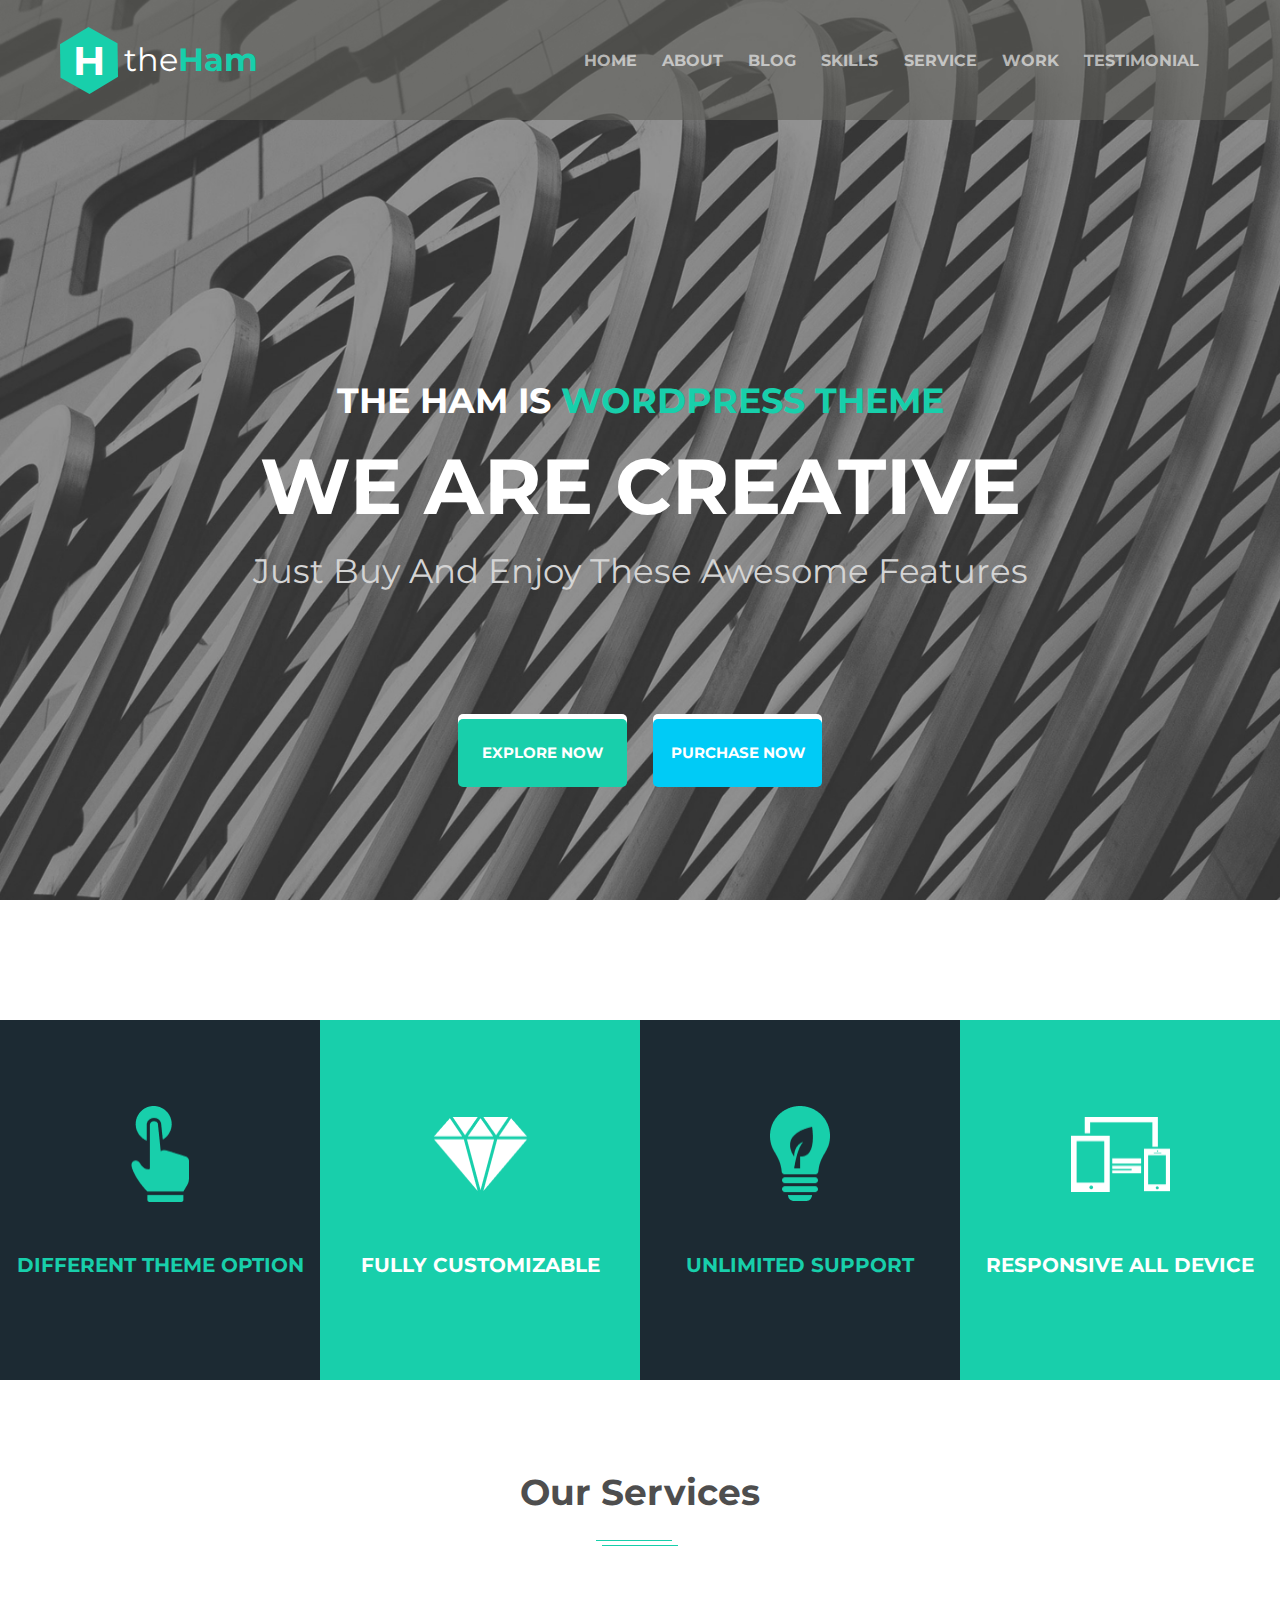
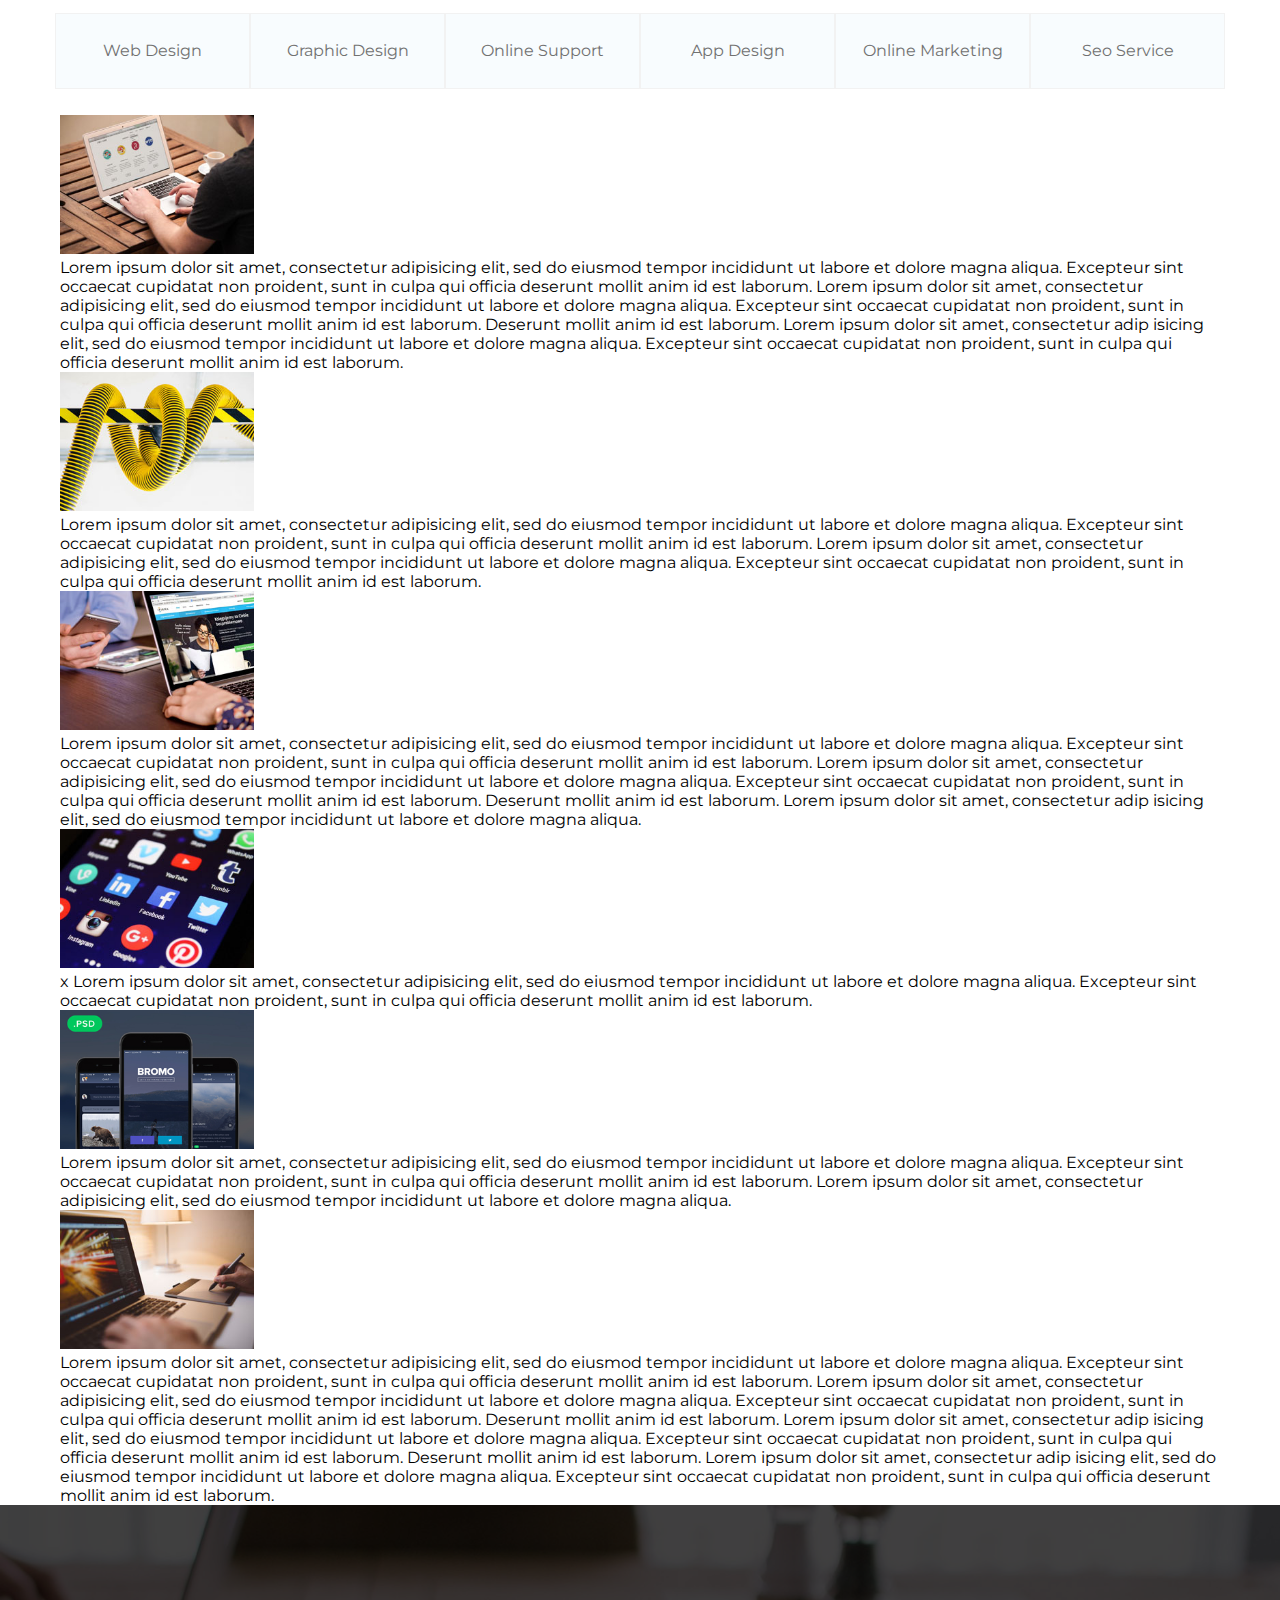
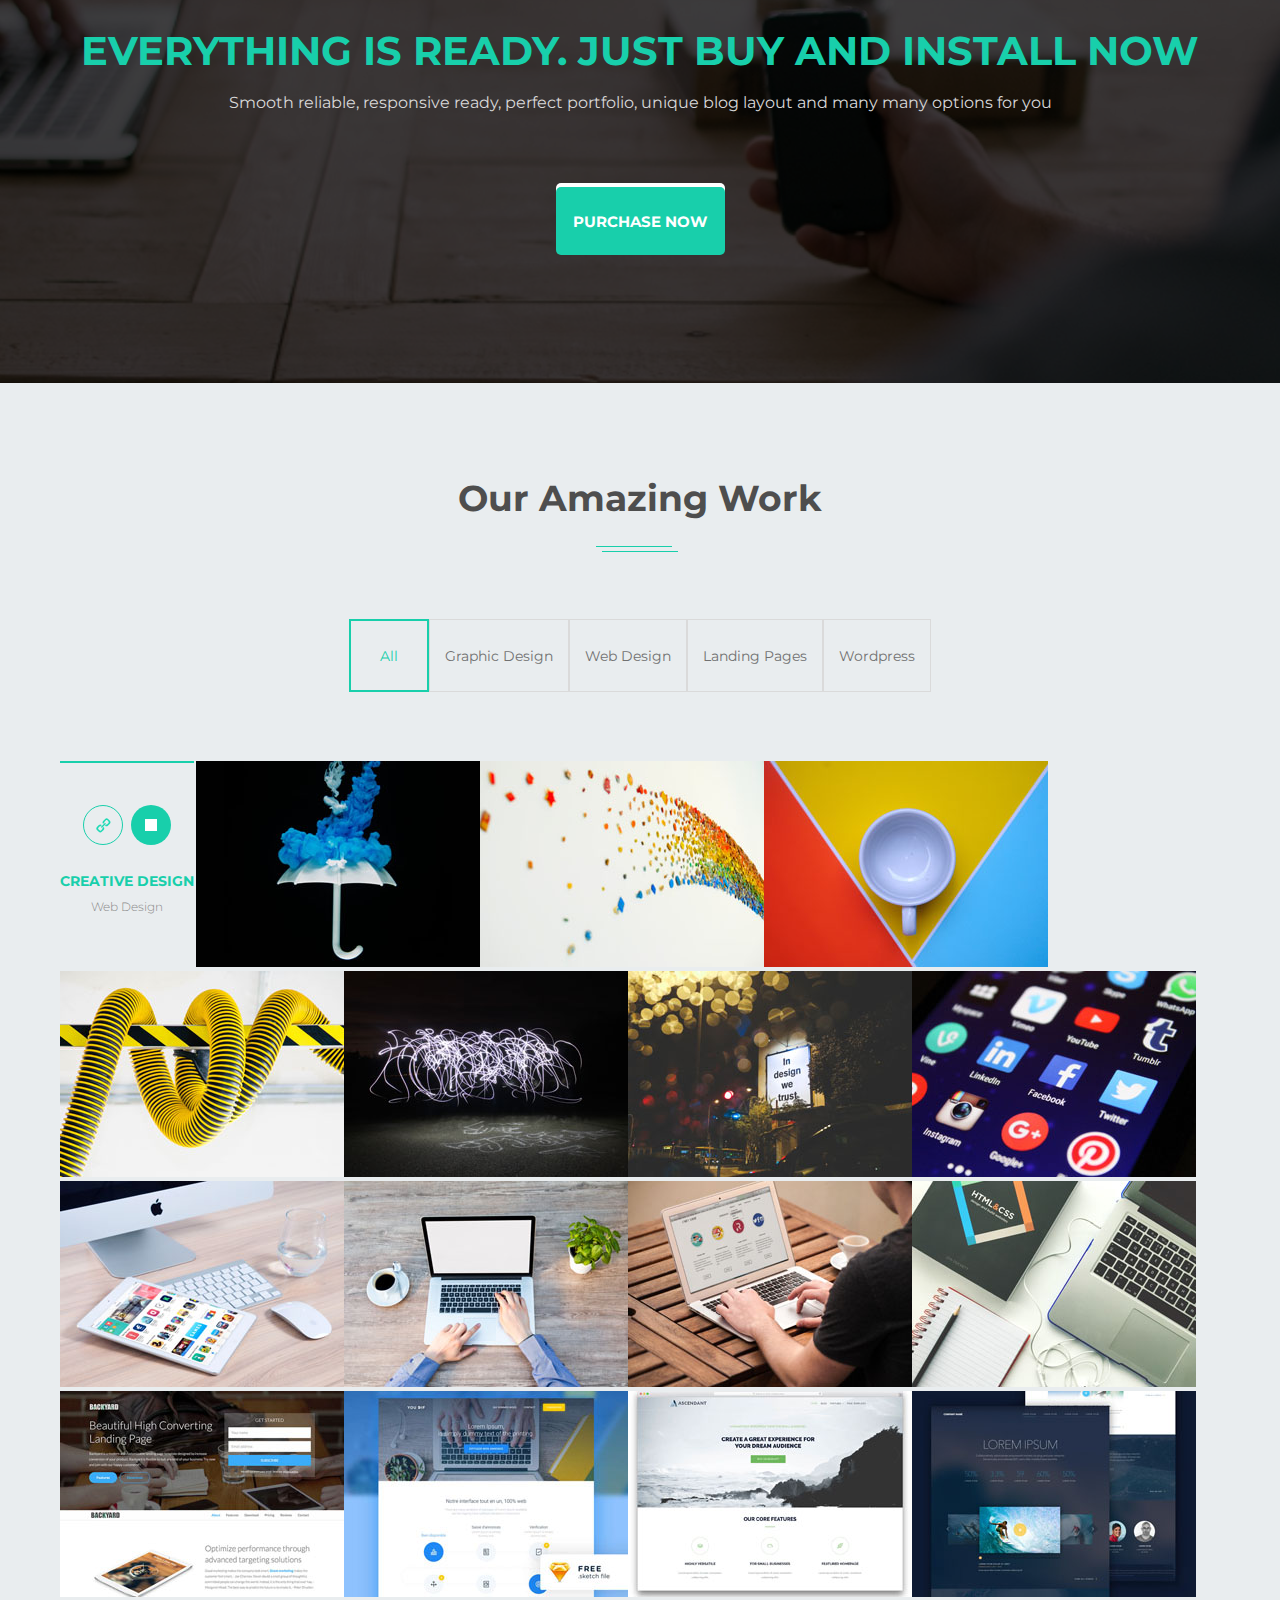
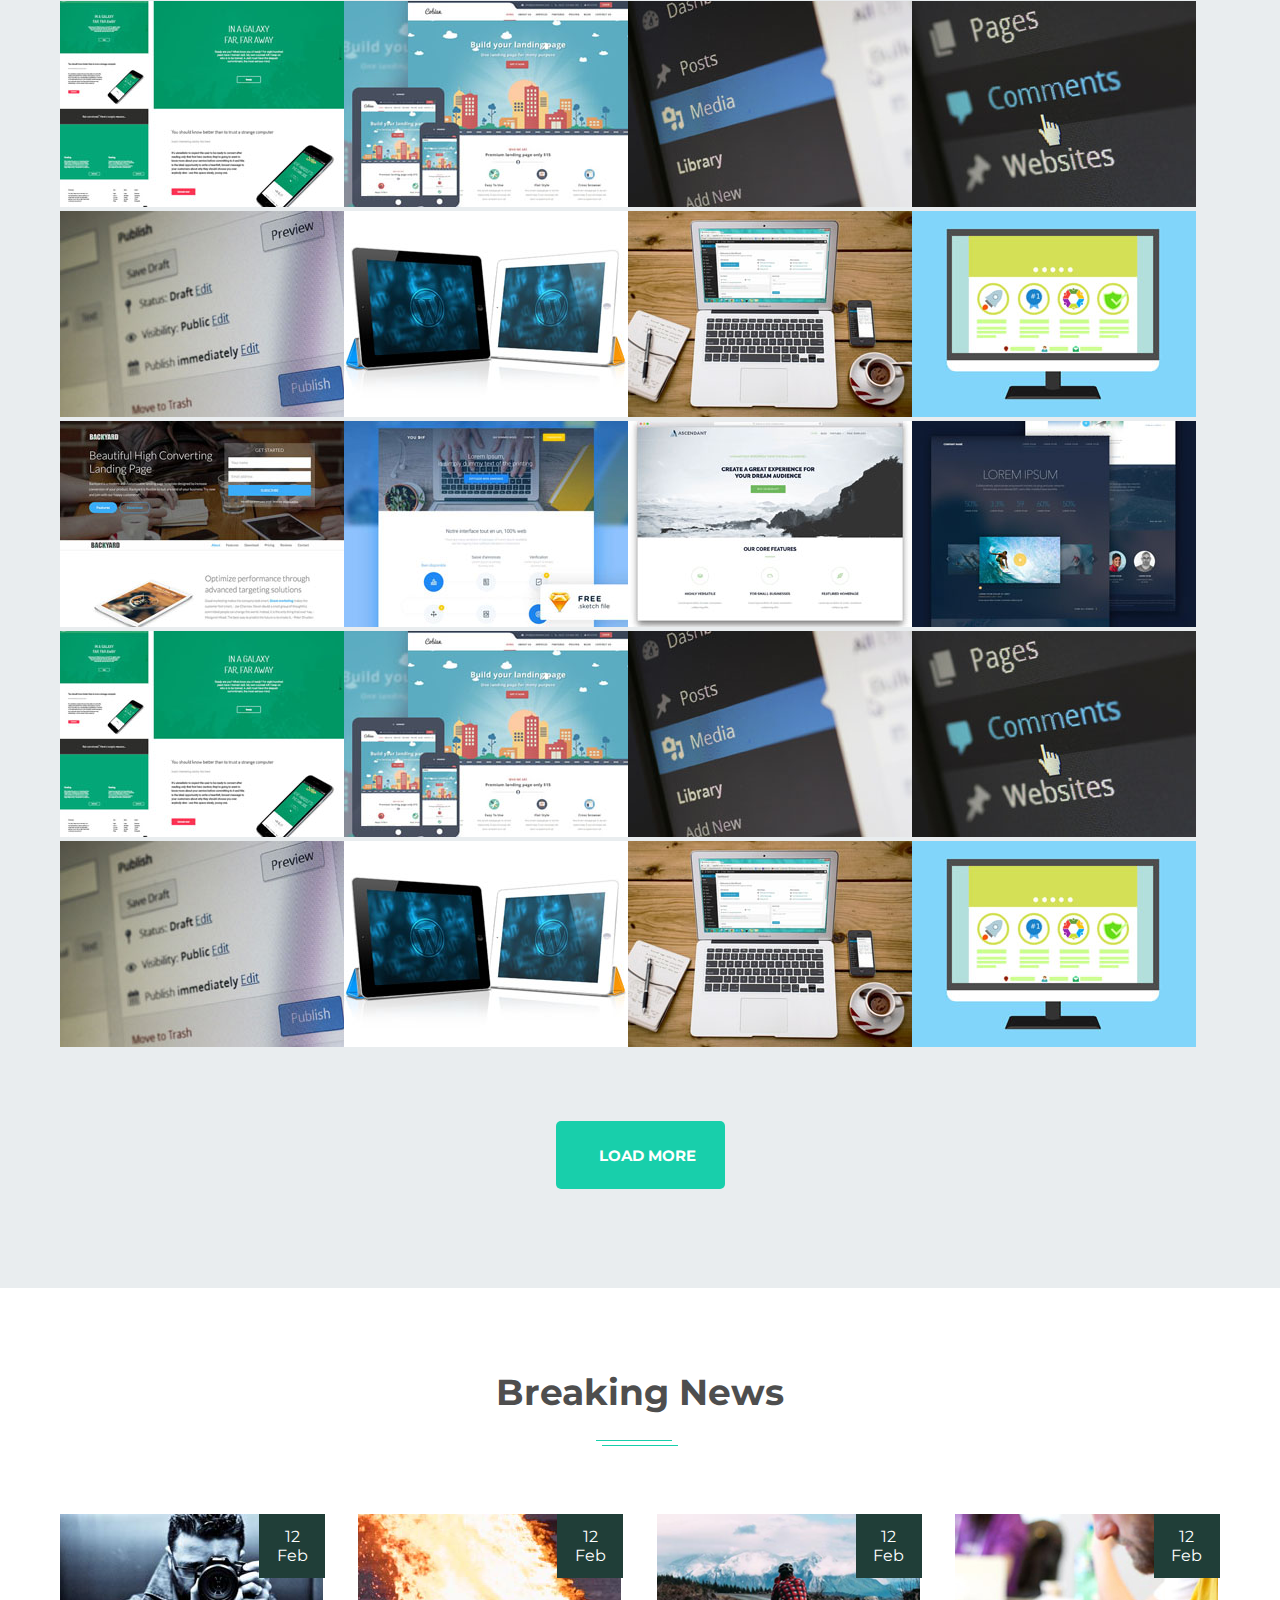
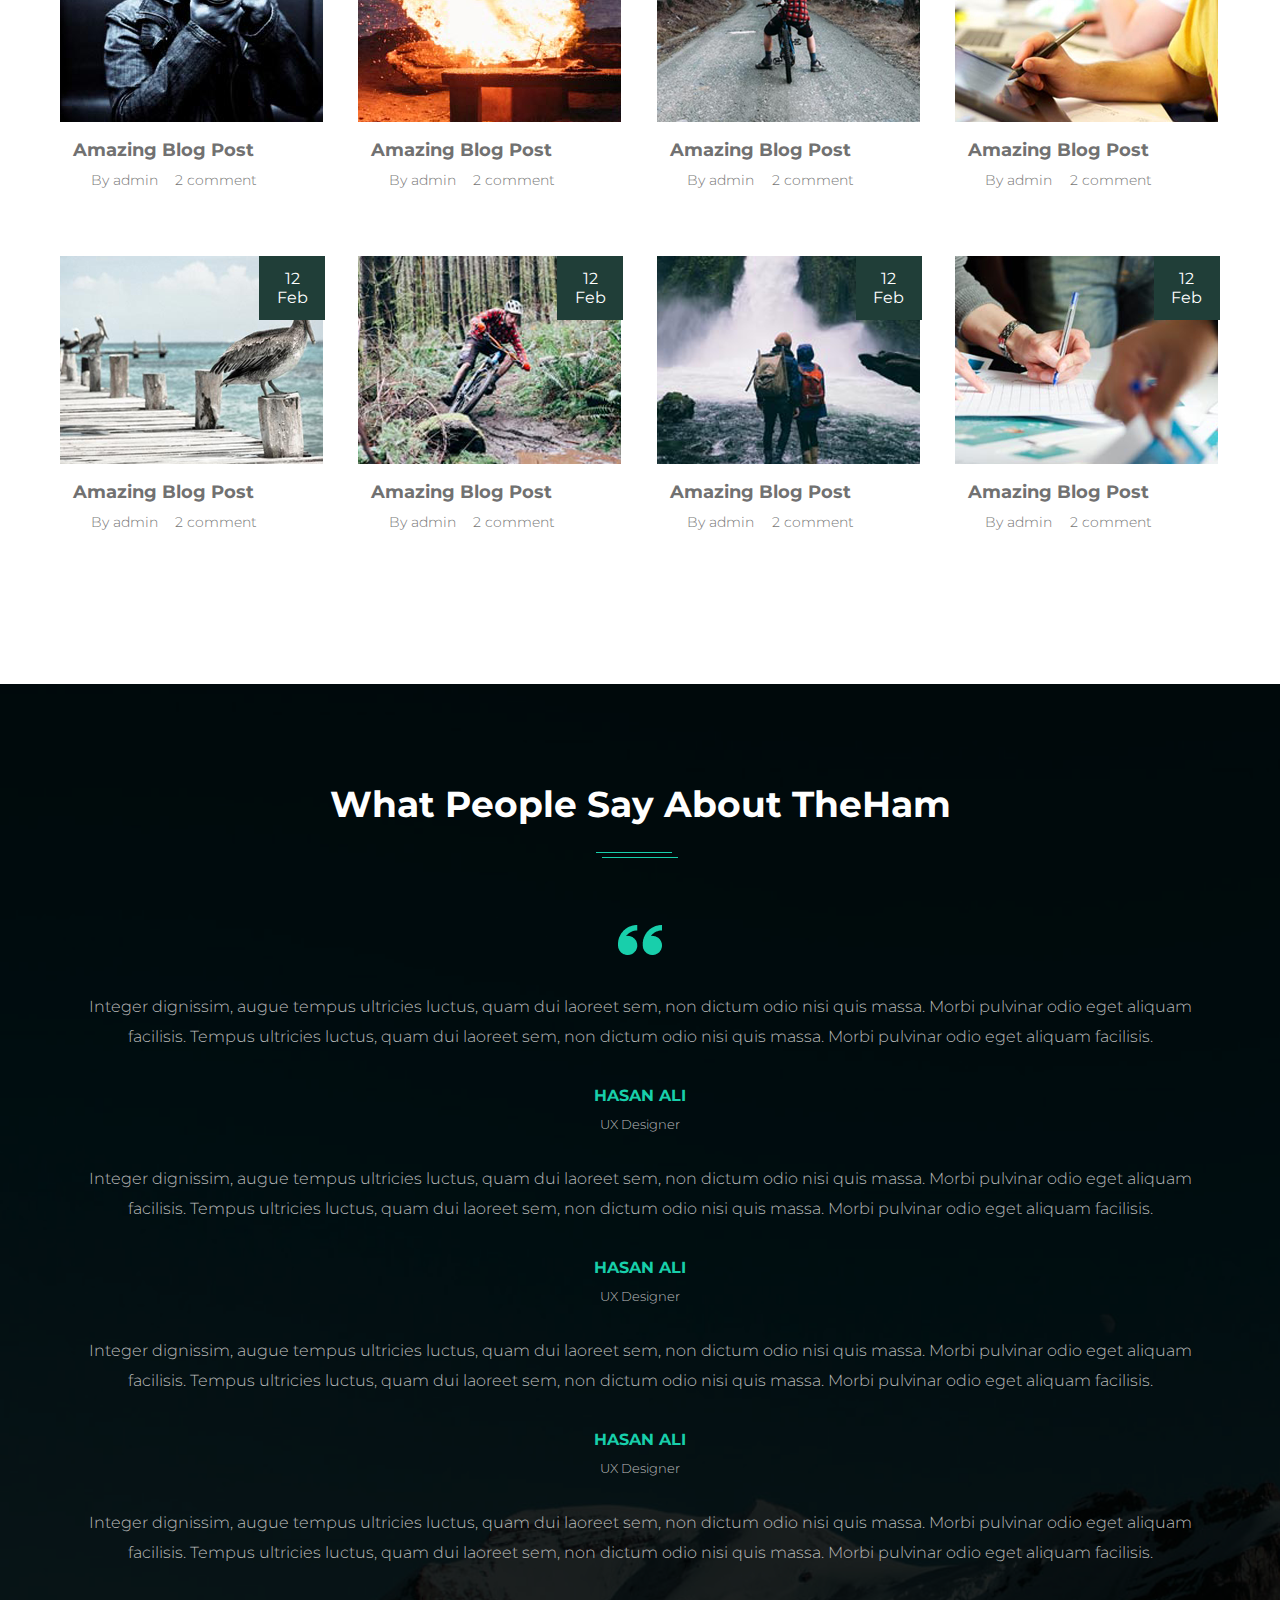
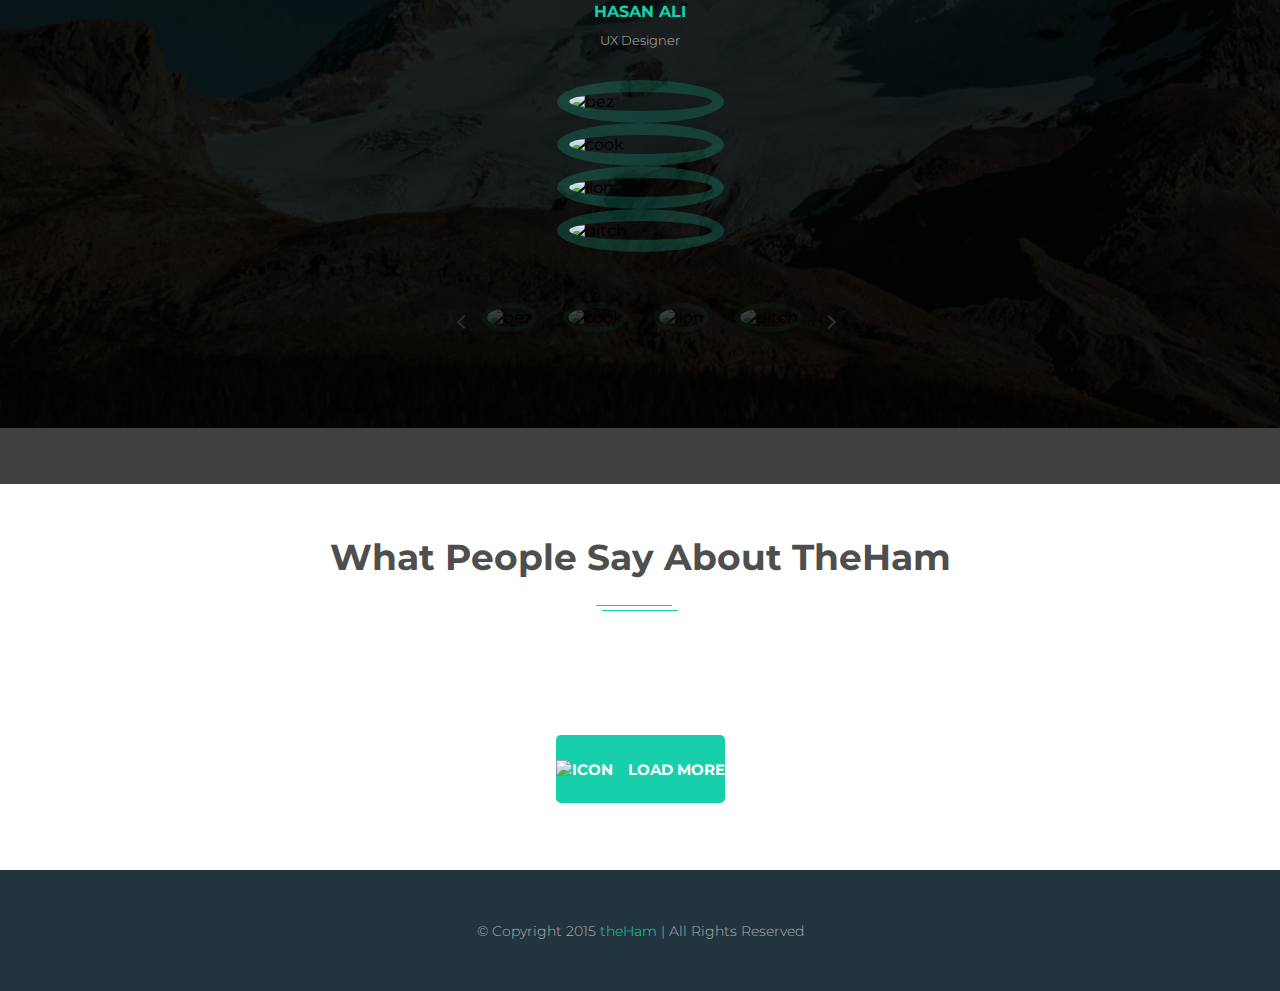
==== commit 7d49db7f: "Работает Блок 1, Блок 2 - как в комментариях. Коммит перед переходом на новую ветку" ====
--- a/delete.html
+++ b/delete.html
@@ -6,6 +6,7 @@
     <title>The Ham</title>
     <link rel="stylesheet" href="./styles/reset.css" />
     <link rel="stylesheet" href="./styles/styles.css" />
+    <link rel="stylesheet" href="./styles/styles-js.css" />
     <link
       rel="shortcut icon"
       href="./images/icons/favicon.ico"
@@ -16,8 +17,11 @@
       src="https://kit.fontawesome.com/68cac04c04.js"
       crossorigin="anonymous"
     ></script>
-    <script defer src="./scripts/add.js"></script>
-    <script defer src="./scripts/scripts.js"></script>
+    <!-- <script defer src="./scripts/add.js"></script> -->
+    <script defer src="./scripts/script-work-examples.js"></script>
+    <!-- <script defer src="./scripts/script-services.js"></script>
+    <script defer src="./scripts/script-reviews.js"></script>
+    <script defer src="./scripts/script-gallery.js"></script> -->
   </head>
   <body>
     <!-- HEADER START -->
@@ -118,7 +122,7 @@
           <li class="services__tabs-title">Seo Service</li>
         </ul>
         <ul class="services__tabs-content">
-          <li class="active">
+          <li class="services__tab-content active">
             <img
               src="./images/our-services/our-services-1.jpg"
               alt="our-services-1"
@@ -138,7 +142,7 @@
               culpa qui officia deserunt mollit anim id est laborum.
             </p>
           </li>
-          <li>
+          <li class="services__tab-content services__tab-content-two">
             <img
               src="./images/our-services/our-services-2.jpg"
               alt="our-services-2"
@@ -154,7 +158,7 @@
               deserunt mollit anim id est laborum.
             </p>
           </li>
-          <li>
+          <li class="services__tab-content services__tab-content-two">
             <img
               src="./images/our-services/our-services-3.jpg"
               alt="our-services-3"
@@ -173,7 +177,7 @@
               aliqua.
             </p>
           </li>
-          <li>
+          <li class="services__tab-content services__tab-content-two">
             <img
               src="./images/our-services/our-services-4.jpg"
               alt="our-services-4"
@@ -185,7 +189,7 @@
               officia deserunt mollit anim id est laborum.
             </p>
           </li>
-          <li>
+          <li class="services__tab-content">
             <img
               src="./images/our-services/our-services-5.jpg"
               alt="our-services-5"
@@ -199,7 +203,7 @@
               incididunt ut labore et dolore magna aliqua.
             </p>
           </li>
-          <li>
+          <li class="services__tab-content">
             <img
               src="./images/our-services/our-services-6.jpg"
               alt="our-services-6"
@@ -243,7 +247,11 @@
         </div>
       </div>
       <!-- BLOCK 4 - PURCHASE BUTTON  - FINISH -->
-      ёё
+
+      <!-- BLOCK 5 - WORK EXAMPLES  - START -->
+      <!-- BLOCK 5 - WORK EXAMPLES  - START -->
+      <!-- BLOCK 5 - WORK EXAMPLES  - START -->
+      <!-- BLOCK 5 - WORK EXAMPLES  - START -->
       <!-- BLOCK 5 - WORK EXAMPLES  - START -->
       <div class="work-examples-background">
         <div class="work-examples-wrapper container">
@@ -551,6 +559,10 @@
           </div>
         </div>
       </div>
+      <!-- BLOCK 5 - WORK EXAMPLES  - FINISH -->
+      <!-- BLOCK 5 - WORK EXAMPLES  - FINISH -->
+      <!-- BLOCK 5 - WORK EXAMPLES  - FINISH -->
+      <!-- BLOCK 5 - WORK EXAMPLES  - FINISH -->
       <!-- BLOCK 5 - WORK EXAMPLES  - FINISH -->
 
       <!-- BLOCK 6 - POSTS  - START -->
@@ -775,14 +787,14 @@
         </div>
         <div class="review__photo">
           <img src="./images/reviews/bez.jpeg" alt="bez" />
-          <img src="/images/reviews/Cook.jpeg" alt="cook" />
+          <img src="./images/reviews/Cook.jpeg" alt="cook" />
           <img src="./images/reviews/ilon.jpeg" alt="ilon" />
           <img src="./images/reviews/pich.jpeg" alt="pitch" />
         </div>
         <div class="review__carousel">
           <a href="#"><div class="review__carousel__arrow-left"></div></a>
           <a href="#"><img src="./images/reviews/bez.jpeg" alt="bez" /></a>
-          <a href="#"><img src="/images/reviews/Cook.jpeg" alt="cook" /></a>
+          <a href="#"><img src="./images/reviews/Cook.jpeg" alt="cook" /></a>
           <a href="#"><img src="./images/reviews/ilon.jpeg" alt="ilon" /></a>
           <a href="#"><img src="./images/reviews/pich.jpeg" alt="pitch" /></a>
           <a href="#"><div class="review__carousel__arrow-right"></div></a>
--- a/styles/styles.css
+++ b/styles/styles.css
@@ -1,5 +1,5 @@
 @import "./variables.css";
-@import "./style1.css";
+@import "./styles-js.css";
 
 @font-face {
   font-family: "Montserrat";
--- a/styles/styles-js.css
+++ b/styles/styles-js.css
@@ -0,0 +1,70 @@
+/* ______________________________ADDE STYLE BY JS_______________________________ */
+/* BLOCK 3 - OUR SERVICES */
+
+.tabs-content__text {
+  display: none;
+  font-weight: 300;
+  line-height: 24.37px;
+  font-size: 13.64px;
+  color: var(--color-shifts-tubs-text);
+  /* height: 140px; */
+  height: 227px;
+}
+
+.tabs-content__text.active {
+  display: flex;
+  justify-content: space-between;
+}
+
+.services__tabs-title.active {
+  background-color: var(--color-blocks-main-two);
+  border: var(--color-blocks-main-two);
+  color: var(--color-blocks-main-one);
+}
+
+.services__tabs-title.active::after {
+  content: "";
+  position: absolute;
+  transform: rotate(45deg);
+  width: 20px;
+  height: 20px;
+  margin-top: 70px;
+  background-color: var(--color-blocks-main-two);
+}
+/* BLOCK 3 - OUR SERVICES */
+
+/* BLOCK 5 - WORK EXAMPLES */
+
+.work-examples__tabs.li {
+  width: 285px;
+  height: 206px;
+}
+
+.work-examples__content-hidden {
+  display: none;
+}
+
+.work-examples__first-cell {
+  width: 285px;
+  height: 206px;
+}
+
+.work-examples__content-hidden.active {
+  display: block;
+}
+
+.we__content-two {
+  display: none;
+}
+
+.we__content-three {
+  display: none;
+}
+
+.purchase-section__button {
+  cursor: pointer;
+}
+
+.purchase-section__button-nonvisible {
+  visibility: hidden;
+}
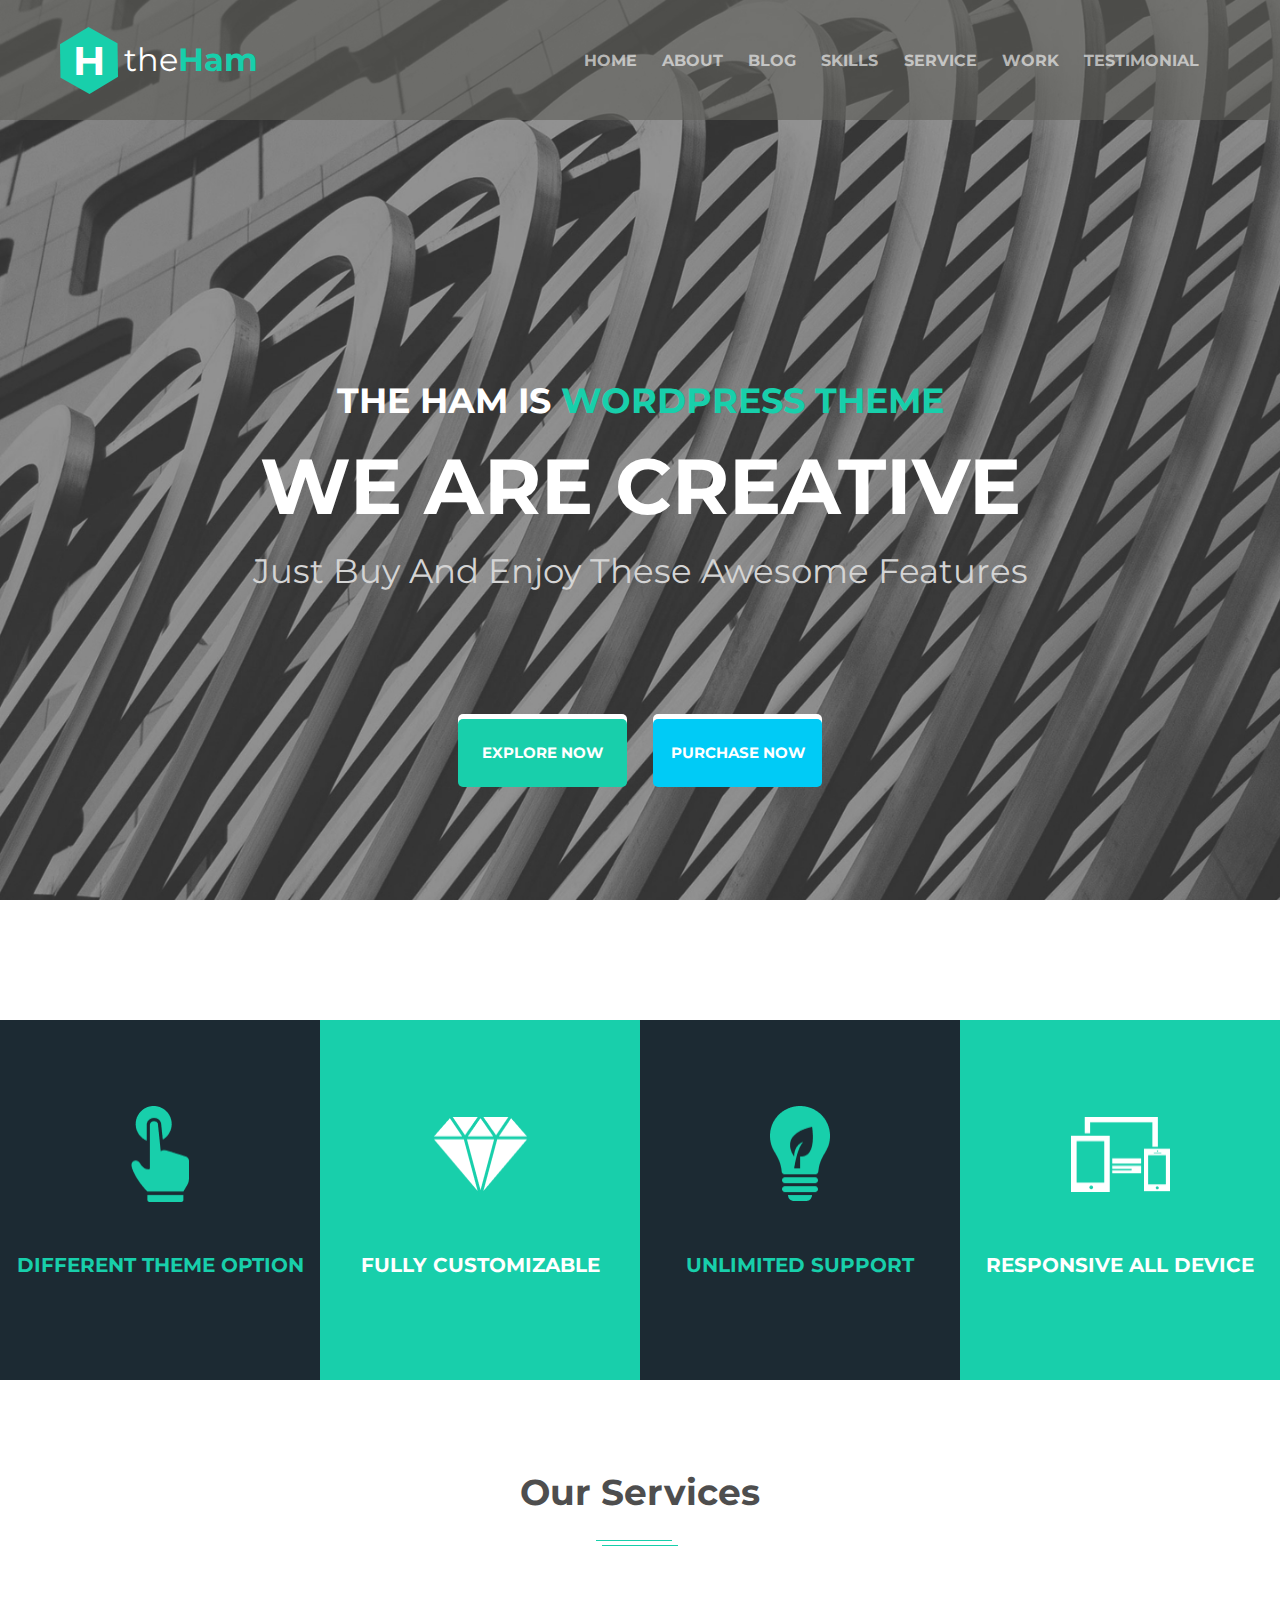
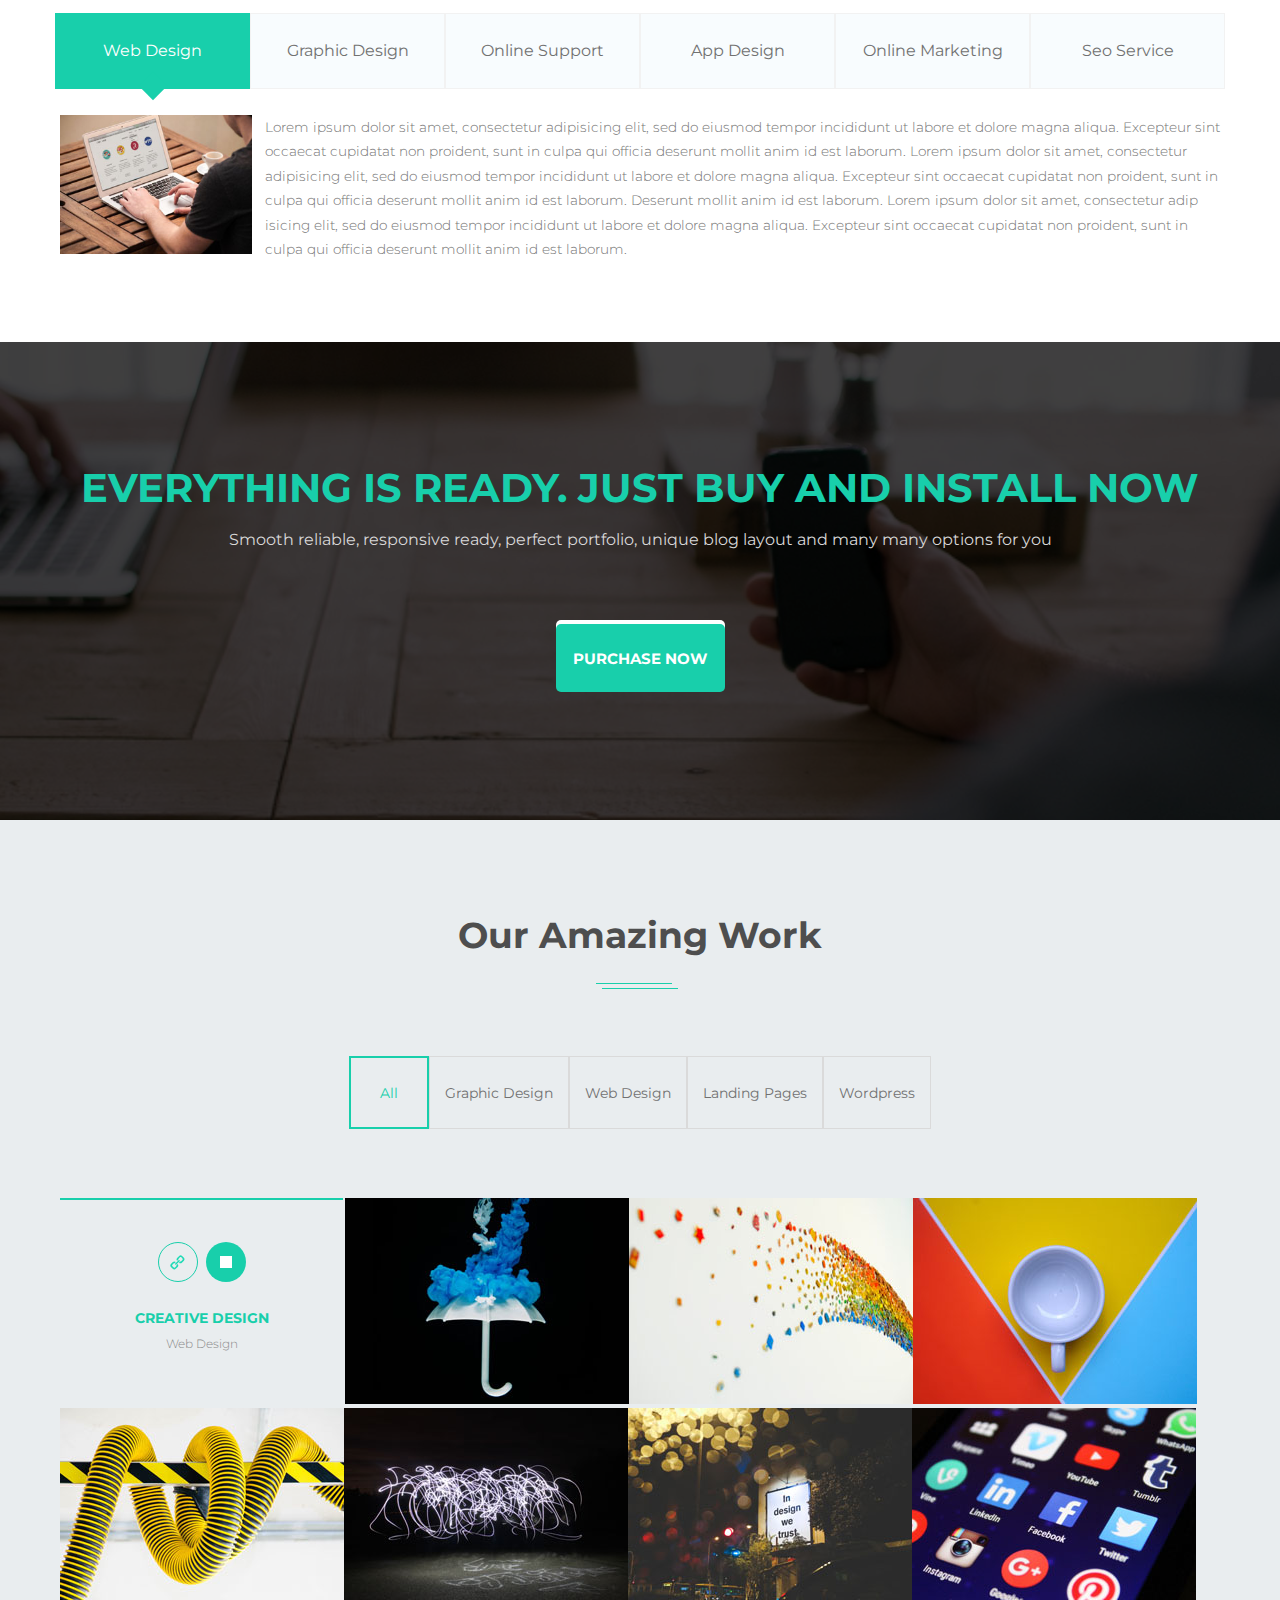
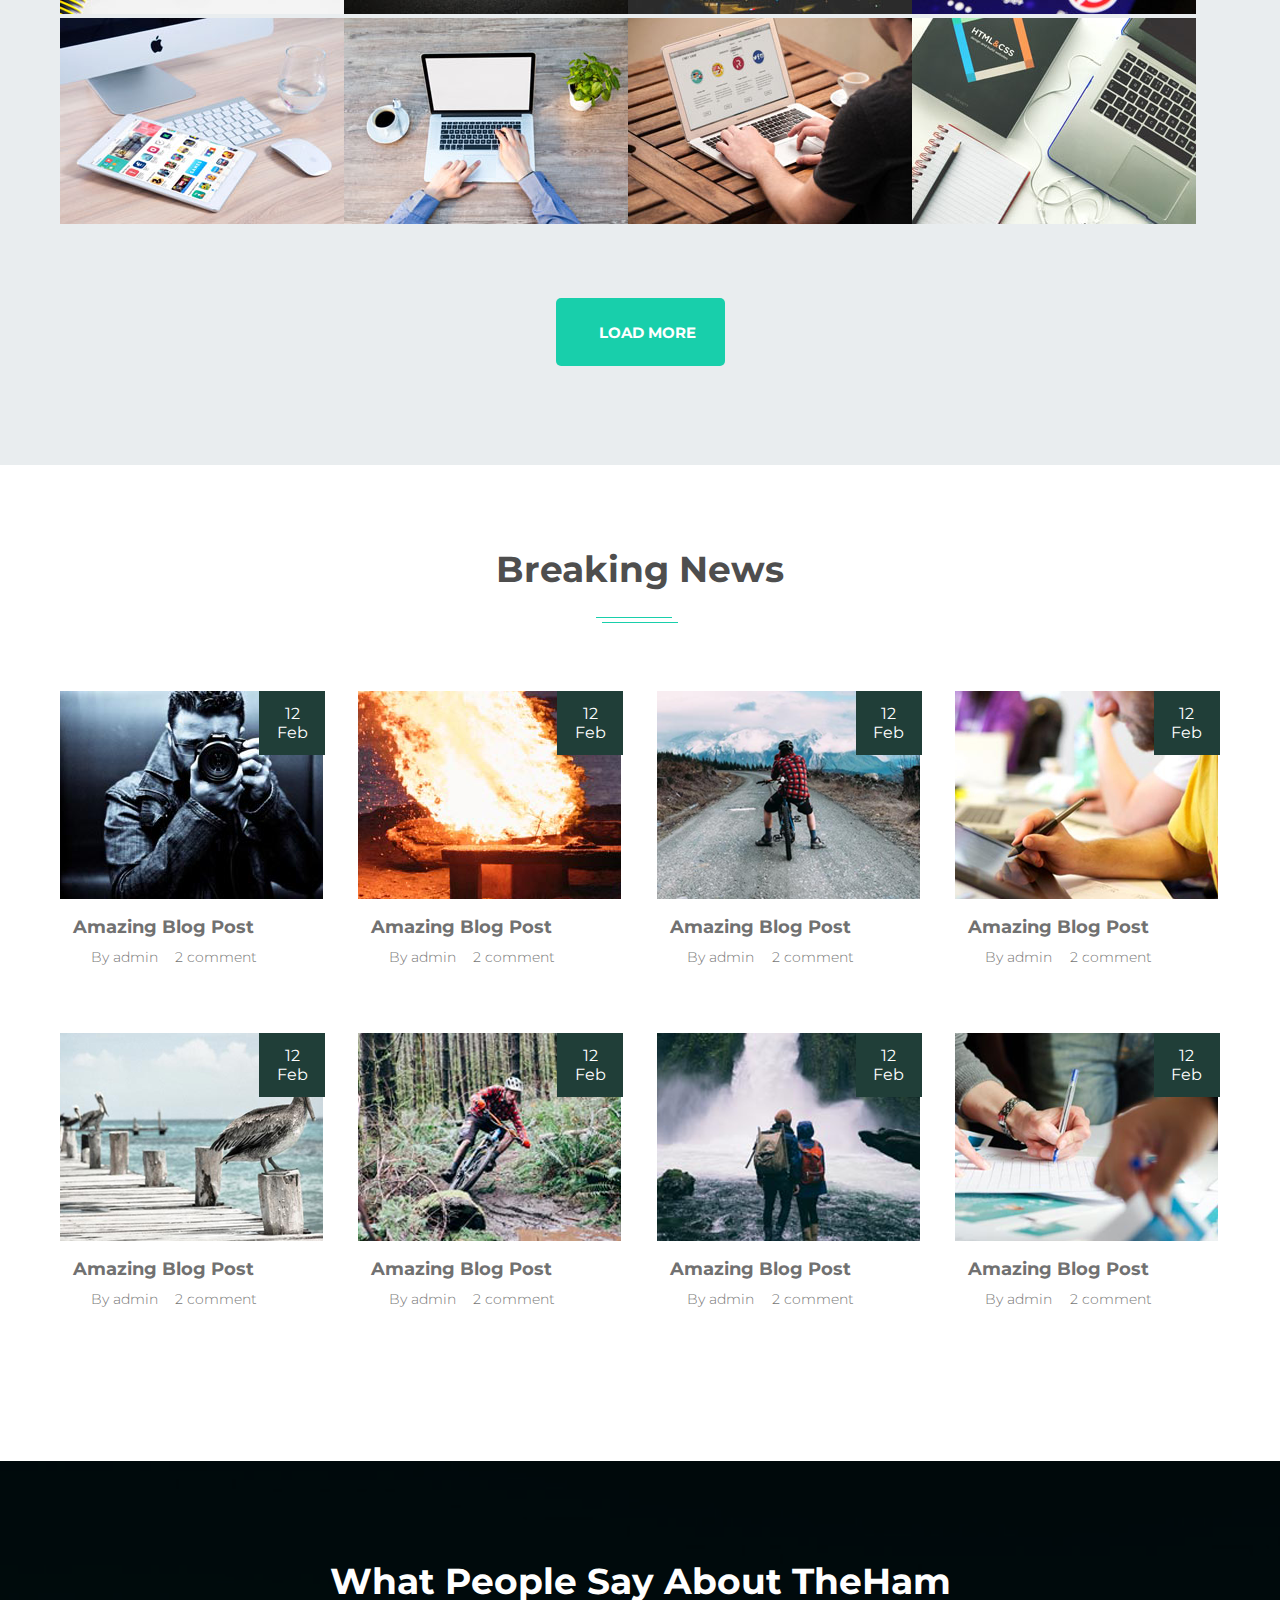
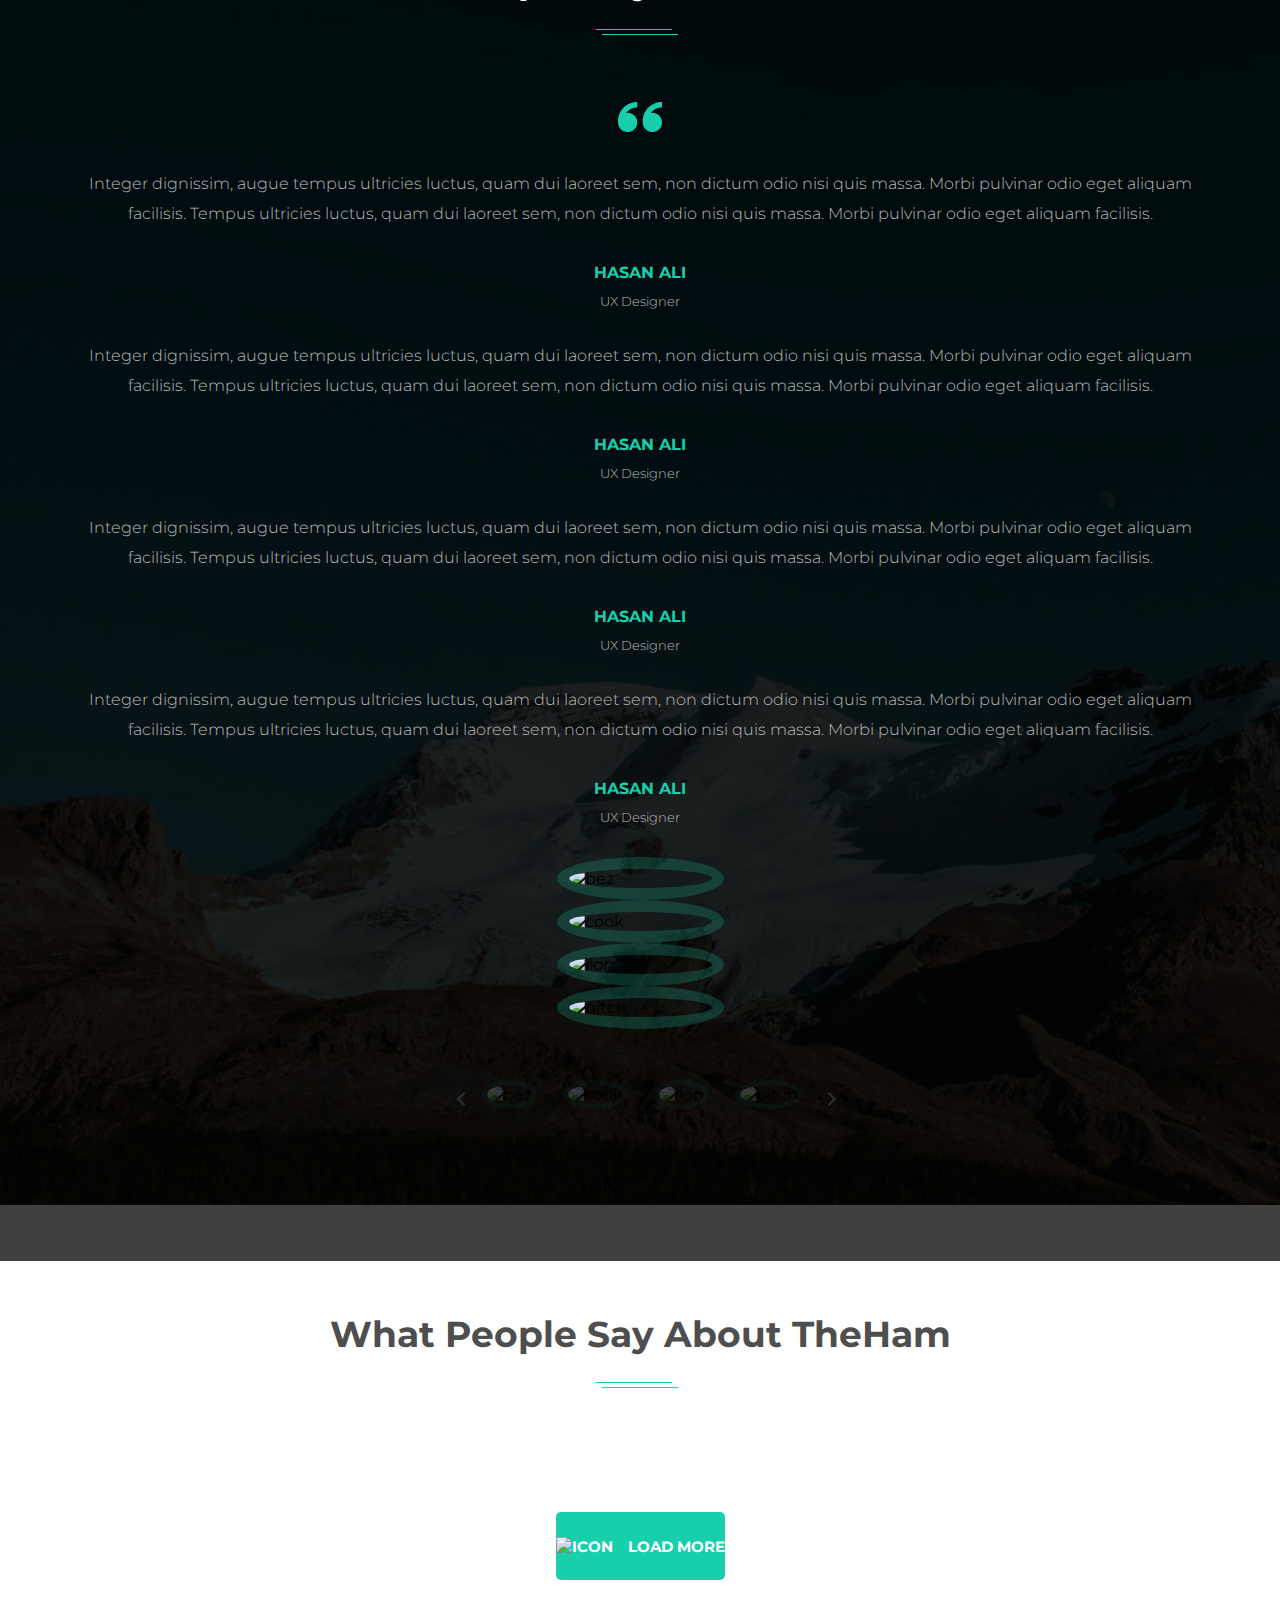
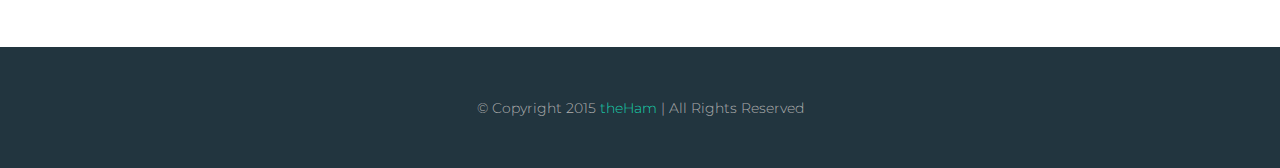
==== commit 0e8bb88b: "Block 2, after All, Graphic Desig in process" ====
--- a/delete.html
+++ b/delete.html
@@ -6,7 +6,6 @@
     <title>The Ham</title>
     <link rel="stylesheet" href="./styles/reset.css" />
     <link rel="stylesheet" href="./styles/styles.css" />
-    <link rel="stylesheet" href="./styles/styles-js.css" />
     <link
       rel="shortcut icon"
       href="./images/icons/favicon.ico"
@@ -17,11 +16,11 @@
       src="https://kit.fontawesome.com/68cac04c04.js"
       crossorigin="anonymous"
     ></script>
-    <!-- <script defer src="./scripts/add.js"></script> -->
+    <script defer src="./scripts/add.js"></script>
+    <script defer src="./scripts/script-services.js"></script>
     <script defer src="./scripts/script-work-examples.js"></script>
-    <!-- <script defer src="./scripts/script-services.js"></script>
     <script defer src="./scripts/script-reviews.js"></script>
-    <script defer src="./scripts/script-gallery.js"></script> -->
+    <script defer src="./scripts/script-gallery.js"></script>
   </head>
   <body>
     <!-- HEADER START -->
@@ -114,7 +113,7 @@
         <div class="decor-line"></div>
         <div class="decor-line"></div>
         <ul class="services__tabs">
-          <li class="services__tabs-title">Web Design</li>
+          <li class="services__tabs-title active">Web Design</li>
           <li class="services__tabs-title">Graphic Design</li>
           <li class="services__tabs-title">Online Support</li>
           <li class="services__tabs-title">App Design</li>
@@ -122,7 +121,7 @@
           <li class="services__tabs-title">Seo Service</li>
         </ul>
         <ul class="services__tabs-content">
-          <li class="services__tab-content active">
+          <li class="active">
             <img
               src="./images/our-services/our-services-1.jpg"
               alt="our-services-1"
@@ -142,7 +141,7 @@
               culpa qui officia deserunt mollit anim id est laborum.
             </p>
           </li>
-          <li class="services__tab-content services__tab-content-two">
+          <li>
             <img
               src="./images/our-services/our-services-2.jpg"
               alt="our-services-2"
@@ -158,7 +157,7 @@
               deserunt mollit anim id est laborum.
             </p>
           </li>
-          <li class="services__tab-content services__tab-content-two">
+          <li>
             <img
               src="./images/our-services/our-services-3.jpg"
               alt="our-services-3"
@@ -177,7 +176,7 @@
               aliqua.
             </p>
           </li>
-          <li class="services__tab-content services__tab-content-two">
+          <li>
             <img
               src="./images/our-services/our-services-4.jpg"
               alt="our-services-4"
@@ -189,7 +188,7 @@
               officia deserunt mollit anim id est laborum.
             </p>
           </li>
-          <li class="services__tab-content">
+          <li>
             <img
               src="./images/our-services/our-services-5.jpg"
               alt="our-services-5"
@@ -203,7 +202,7 @@
               incididunt ut labore et dolore magna aliqua.
             </p>
           </li>
-          <li class="services__tab-content">
+          <li>
             <img
               src="./images/our-services/our-services-6.jpg"
               alt="our-services-6"
@@ -249,24 +248,30 @@
       <!-- BLOCK 4 - PURCHASE BUTTON  - FINISH -->
 
       <!-- BLOCK 5 - WORK EXAMPLES  - START -->
-      <!-- BLOCK 5 - WORK EXAMPLES  - START -->
-      <!-- BLOCK 5 - WORK EXAMPLES  - START -->
-      <!-- BLOCK 5 - WORK EXAMPLES  - START -->
-      <!-- BLOCK 5 - WORK EXAMPLES  - START -->
       <div class="work-examples-background">
         <div class="work-examples-wrapper container">
           <h2>Our Amazing Work</h2>
           <div class="decor-line"></div>
           <div class="decor-line"></div>
           <ul class="work-examples__tabs">
-            <li class="work-examples__tabs-title work-examples-aktive">All</li>
-            <li class="work-examples__tabs-title">Graphic Design</li>
-            <li class="work-examples__tabs-title">Web Design</li>
-            <li class="work-examples__tabs-title">Landing Pages</li>
-            <li class="work-examples__tabs-title">Wordpress</li>
+            <li class="work-examples__tabs-title we__tabs-title-one aktive">
+              All
+            </li>
+            <li class="work-examples__tabs-title we__tabs-title-two">
+              Graphic Design
+            </li>
+            <li class="work-examples__tabs-title we__tabs-title-three">
+              Web Design
+            </li>
+            <li class="work-examples__tabs-title we__tabs-title-four">
+              Landing Pages
+            </li>
+            <li class="work-examples__tabs-title we__tabs-title-five">
+              Wordpress
+            </li>
           </ul>
           <ul class="work-examples__tabs-content container">
-            <li class="work-examples__content">
+            <li class="work-examples__first-cell">
               <div class="work-examples__tabs-content__first-cell-wrapper">
                 <div
                   class="work-examples__tabs-content__first-cell__icons-wrapper"
@@ -291,278 +296,223 @@
                 <p>web design</p>
               </div>
             </li>
-            <li class="work-examples__content">
+            <li class="we__content" data-category="graph-design">
               <img
                 src="./images/our-amazing-work/graphic-design/graphic-design1.jpg"
                 alt="graphic-design1"
               />
             </li>
-            <li class="work-examples__content">
+            <li class="we__content" data-category="web-design">
               <img
                 src="./images/our-amazing-work/graphic-design/graphic-design2.jpg"
                 alt="graphic-design2"
               />
             </li>
-            <li class="work-examples__content">
+            <li class="we__content" data-category="graph-design">
               <img
                 src="./images/our-amazing-work/graphic-design/graphic-design3.jpg"
                 alt="graphic-design3"
               />
             </li>
-            <li class="work-examples__content">
+            <li class="we__content" data-category="web-design">
               <img
                 src="./images/our-amazing-work/graphic-design/graphic-design4.jpg"
                 alt="graphic-design4"
               />
             </li>
-            <li class="work-examples__content">
+            <li class="we__content" data-category="landing">
               <img
                 src="./images/our-amazing-work/graphic-design/graphic-design5.jpg"
                 alt="graphic-design5"
               />
             </li>
-            <li class="work-examples__content">
+            <li class="we__content" data-category="graph-design">
               <img
                 src="./images/our-amazing-work/graphic-design/graphic-design6.jpg"
                 alt="graphic-design6"
               />
             </li>
-            <li class="work-examples__content">
+            <li class="we__content" data-category="web-design">
               <img
                 src="./images/our-amazing-work/web design/web-design1.jpg"
                 alt="web-design1"
               />
             </li>
-            <li class="work-examples__content">
+            <li class="we__content" data-category="graph-design">
               <img
                 src="./images/our-amazing-work/web design/web-design2.jpg"
                 alt="web-design2"
               />
             </li>
-            <li class="work-examples__content">
+            <li class="we__content" data-category="web-design">
               <img
                 src="./images/our-amazing-work/web design/web-design3.jpg"
                 alt="web-design3"
               />
             </li>
-            <li class="work-examples__content">
+            <li class="we__content" data-category="landing">
               <img
                 src="./images/our-amazing-work/web design/web-design4.jpg"
                 alt="web-design4"
               />
             </li>
-            <li class="work-examples__content">
+            <li class="we__content" data-category="web-design">
               <img
                 src="./images/our-amazing-work/web design/web-design5.jpg"
                 alt="web-design5"
               />
             </li>
-            <li
-              class="work-examples__content work-examples__content-hidden-part1"
-            >
+            <li class="we__content" data-category="graph-design">
               <img
                 src="./images/our-amazing-work/landing page/landing-page1.jpg"
                 alt="landing-page1"
               />
             </li>
-            <li
-              class="work-examples__content work-examples__content-hidden-part1"
-            >
+            <li class="we__content" data-category="landing">
               <img
                 src="./images/our-amazing-work/landing page/landing-page2.jpg"
                 alt="landing-page2"
               />
             </li>
-            <li
-              class="work-examples__content work-examples__content-hidden-part1"
-            >
+            <li class="we__content" data-category="web-design">
               <img
                 src="./images/our-amazing-work/landing page/landing-page3.jpg"
                 alt="landing-page3"
               />
             </li>
-            <li
-              class="work-examples__content work-examples__content-hidden-part1"
-            >
+            <li class="we__content" data-category="graph-design">
               <img
                 src="./images/our-amazing-work/landing page/landing-page4.jpg"
                 alt="landing-page4"
               />
             </li>
-            <li
-              class="work-examples__content work-examples__content-hidden-part1"
-            >
+            <li class="we__content" data-category="web-design">
               <img
                 src="./images/our-amazing-work/landing page/landing-page5.jpg"
                 alt="landing-page5"
               />
             </li>
-            <li
-              class="work-examples__content work-examples__content-hidden-part1"
-            >
+            <li class="we__content" data-category="landing">
               <img
                 src="./images/our-amazing-work/landing page/landing-page6.jpg"
                 alt="landing-page6"
               />
             </li>
-            <li
-              class="work-examples__content work-examples__content-hidden-part1"
-            >
+            <li class="we__content" data-category="web-design">
               <img
                 src="./images/our-amazing-work/wordpress/wordpress1.jpg"
                 alt="wordpress1"
               />
             </li>
-            <li
-              class="work-examples__content work-examples__content-hidden-part1"
-            >
+            <li class="we__content" data-category="landing">
               <img
                 src="./images/our-amazing-work/wordpress/wordpress2.jpg"
                 alt="wordpress2"
               />
             </li>
-            <li
-              class="work-examples__content work-examples__content-hidden-part1"
-            >
+            <li class="we__content" data-category="landing">
               <img
                 src="./images/our-amazing-work/wordpress/wordpress3.jpg"
                 alt="wordpress3"
               />
             </li>
-            <li
-              class="work-examples__content work-examples__content-hidden-part1"
-            >
+            <li class="we__content" data-category="landing">
               <img
                 src="./images/our-amazing-work/wordpress/wordpress4.jpg"
                 alt="wordpress4"
               />
             </li>
-            <li
-              class="work-examples__content work-examples__content-hidden-part1"
-            >
+            <li class="we__content" data-category="landing">
               <img
                 src="./images/our-amazing-work/wordpress/wordpress5.jpg"
                 alt="wordpress5"
               />
             </li>
-            <li
-              class="work-examples__content work-examples__content-hidden-part1"
-            >
+            <li class="we__content" data-category="landing">
               <img
                 src="./images/our-amazing-work/wordpress/wordpress6.jpg"
                 alt="wordpress6"
               />
             </li>
-            <li
-              class="work-examples__content work-examples__content-hidden-part2"
-            >
+            <li class="we__content" data-category="wordpress">
+              <img
+                src="./images/our-amazing-work/landing page/landing-page2.jpg"
+                alt="landing-page2"
+              />
+            </li>
+            <li class="we__content" data-category="wordpress">
               <img
                 src="./images/our-amazing-work/landing page/landing-page1.jpg"
                 alt="landing-page1"
               />
             </li>
-            <li
-              class="work-examples__content work-examples__content-hidden-part2"
-            >
-              <img
-                src="./images/our-amazing-work/landing page/landing-page2.jpg"
-                alt="landing-page2"
-              />
-            </li>
-            <li
-              class="work-examples__content work-examples__content-hidden-part2"
-            >
+            <li class="we__content" data-category="landing">
+              <img
+                src="./images/our-amazing-work/landing page/landing-page5.jpg"
+                alt="landing-page5"
+              />
+            </li>
+            <li class="we__content" data-category="wordpress">
               <img
                 src="./images/our-amazing-work/landing page/landing-page3.jpg"
                 alt="landing-page3"
               />
             </li>
-            <li
-              class="work-examples__content work-examples__content-hidden-part2"
-            >
+            <li class="we__content" data-category="wordpress">
               <img
                 src="./images/our-amazing-work/landing page/landing-page4.jpg"
                 alt="landing-page4"
               />
             </li>
-            <li
-              class="work-examples__content work-examples__content-hidden-part2"
-            >
-              <img
-                src="./images/our-amazing-work/landing page/landing-page5.jpg"
-                alt="landing-page5"
-              />
-            </li>
-            <li
-              class="work-examples__content work-examples__content-hidden-part2"
-            >
+            <li class="we__content" data-category="wordpress">
               <img
                 src="./images/our-amazing-work/landing page/landing-page6.jpg"
                 alt="landing-page6"
               />
             </li>
-            <li
-              class="work-examples__content work-examples__content-hidden-part2"
-            >
+            <li class="we__content" data-category="wordpress">
+              <img
+                src="./images/our-amazing-work/wordpress/wordpress2.jpg"
+                alt="wordpress2"
+              />
+            </li>
+            <li class="we__content" data-category="wordpress">
               <img
                 src="./images/our-amazing-work/wordpress/wordpress1.jpg"
                 alt="wordpress1"
               />
             </li>
-            <li
-              class="work-examples__content work-examples__content-hidden-part2"
-            >
-              <img
-                src="./images/our-amazing-work/wordpress/wordpress2.jpg"
-                alt="wordpress2"
-              />
-            </li>
-            <li
-              class="work-examples__content work-examples__content-hidden-part2"
-            >
+            <li class="we__content" data-category="landing">
+              <img
+                src="./images/our-amazing-work/wordpress/wordpress4.jpg"
+                alt="wordpress4"
+              />
+            </li>
+            <li class="we__content" data-category="landing">
               <img
                 src="./images/our-amazing-work/wordpress/wordpress3.jpg"
                 alt="wordpress3"
               />
             </li>
-            <li
-              class="work-examples__content work-examples__content-hidden-part2"
-            >
-              <img
-                src="./images/our-amazing-work/wordpress/wordpress4.jpg"
-                alt="wordpress4"
-              />
-            </li>
-            <li
-              class="work-examples__content work-examples__content-hidden-part2"
-            >
+            <li class="we__content" data-category="landing">
+              <img
+                src="./images/our-amazing-work/wordpress/wordpress6.jpg"
+                alt="wordpress6"
+              />
+            </li>
+            <li class="we__content" data-category="wordpress">
               <img
                 src="./images/our-amazing-work/wordpress/wordpress5.jpg"
                 alt="wordpress5"
               />
             </li>
-            <li
-              class="work-examples__content work-examples__content-hidden-part2"
-            >
-              <img
-                src="./images/our-amazing-work/wordpress/wordpress6.jpg"
-                alt="wordpress6"
-              />
-            </li>
           </ul>
-          <div
-            id="content-hidden"
-            class="button load-button purchase-section__button"
-          >
+          <div class="button load-button purchase-section__button">
             <img src="./images/icons/plus.png" alt="" />
             <span>Load More</span>
           </div>
         </div>
       </div>
-      <!-- BLOCK 5 - WORK EXAMPLES  - FINISH -->
-      <!-- BLOCK 5 - WORK EXAMPLES  - FINISH -->
-      <!-- BLOCK 5 - WORK EXAMPLES  - FINISH -->
-      <!-- BLOCK 5 - WORK EXAMPLES  - FINISH -->
       <!-- BLOCK 5 - WORK EXAMPLES  - FINISH -->
 
       <!-- BLOCK 6 - POSTS  - START -->
--- a/styles/styles.css
+++ b/styles/styles.css
@@ -523,12 +523,12 @@
 }
 
 .work-examples__tabs-title:hover,
-.work-examples-aktive {
+.work-examples__tabs-title.aktive {
   border: solid 2px var(--color-blocks-main-two);
   box-sizing: border-box;
 }
 
-.work-examples-aktive {
+.work-examples__tabs-title.aktive {
   color: var(--color-blocks-main-two);
 }
 
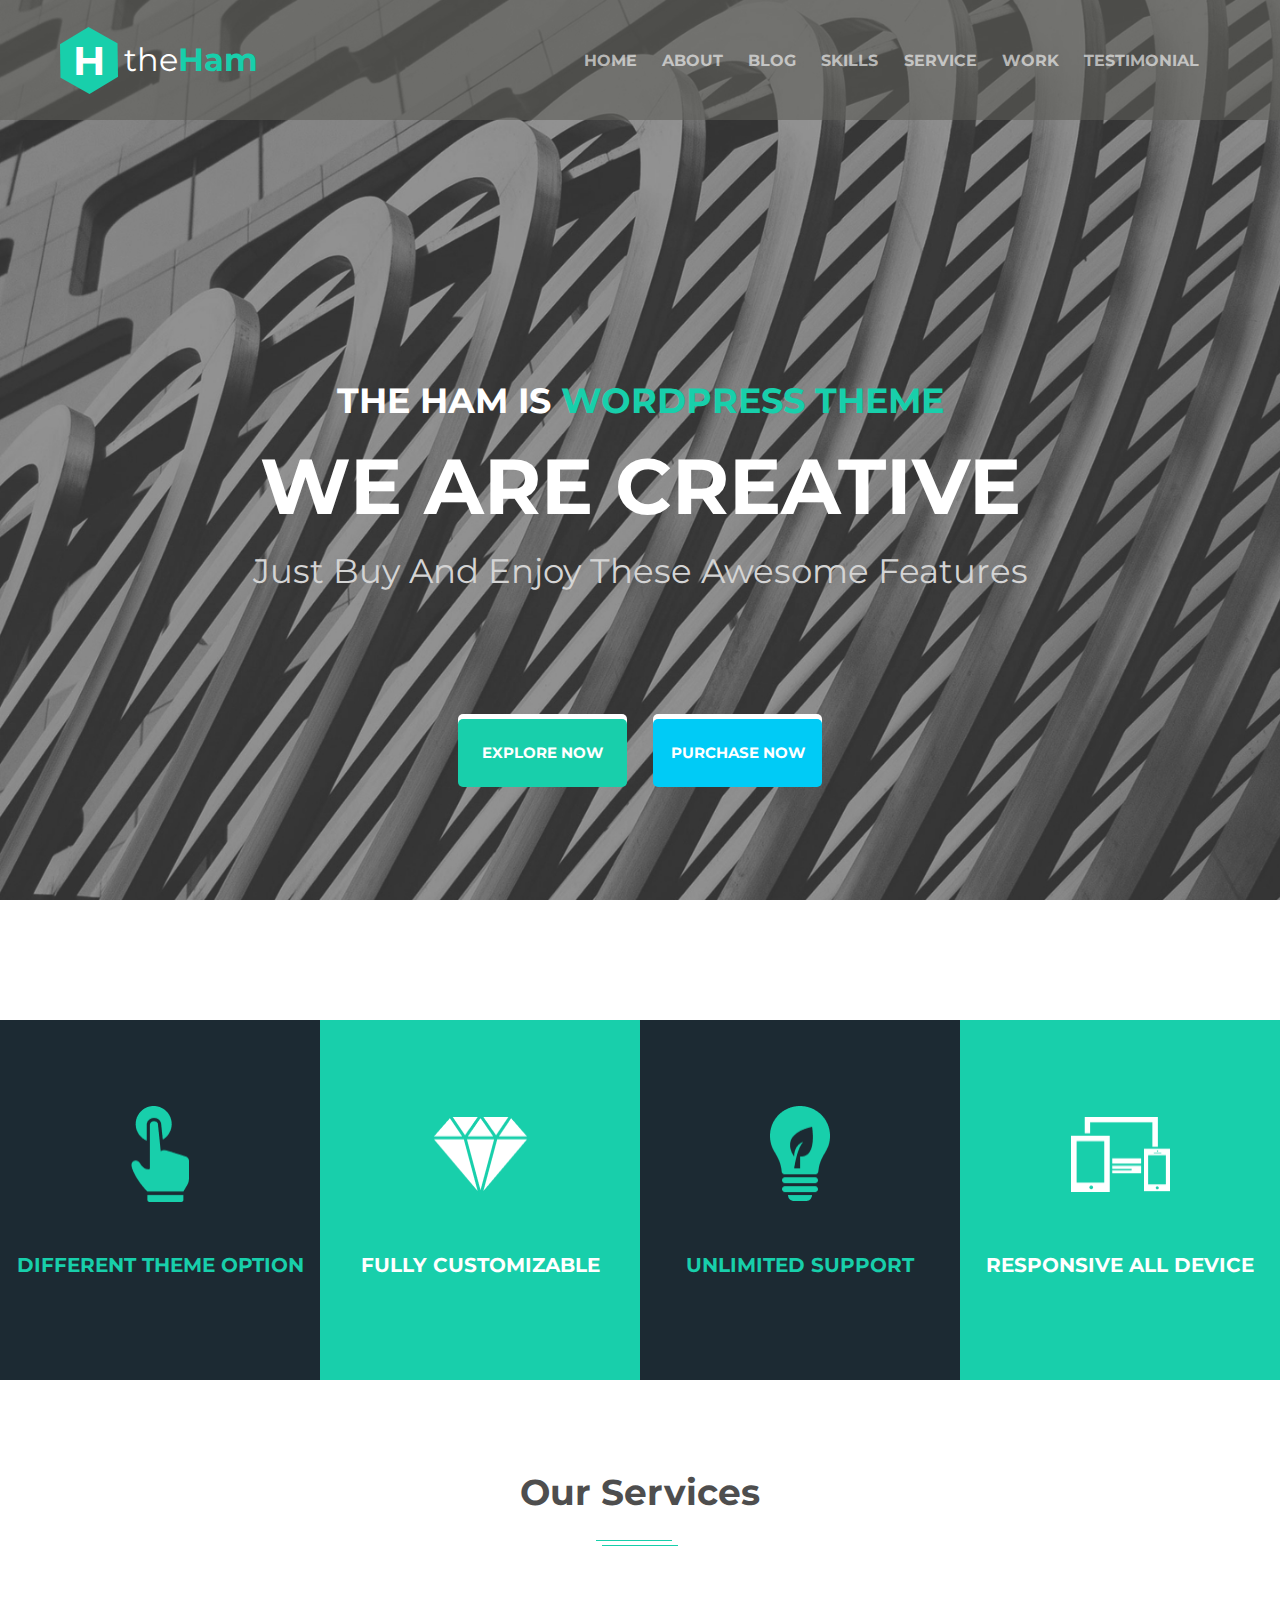
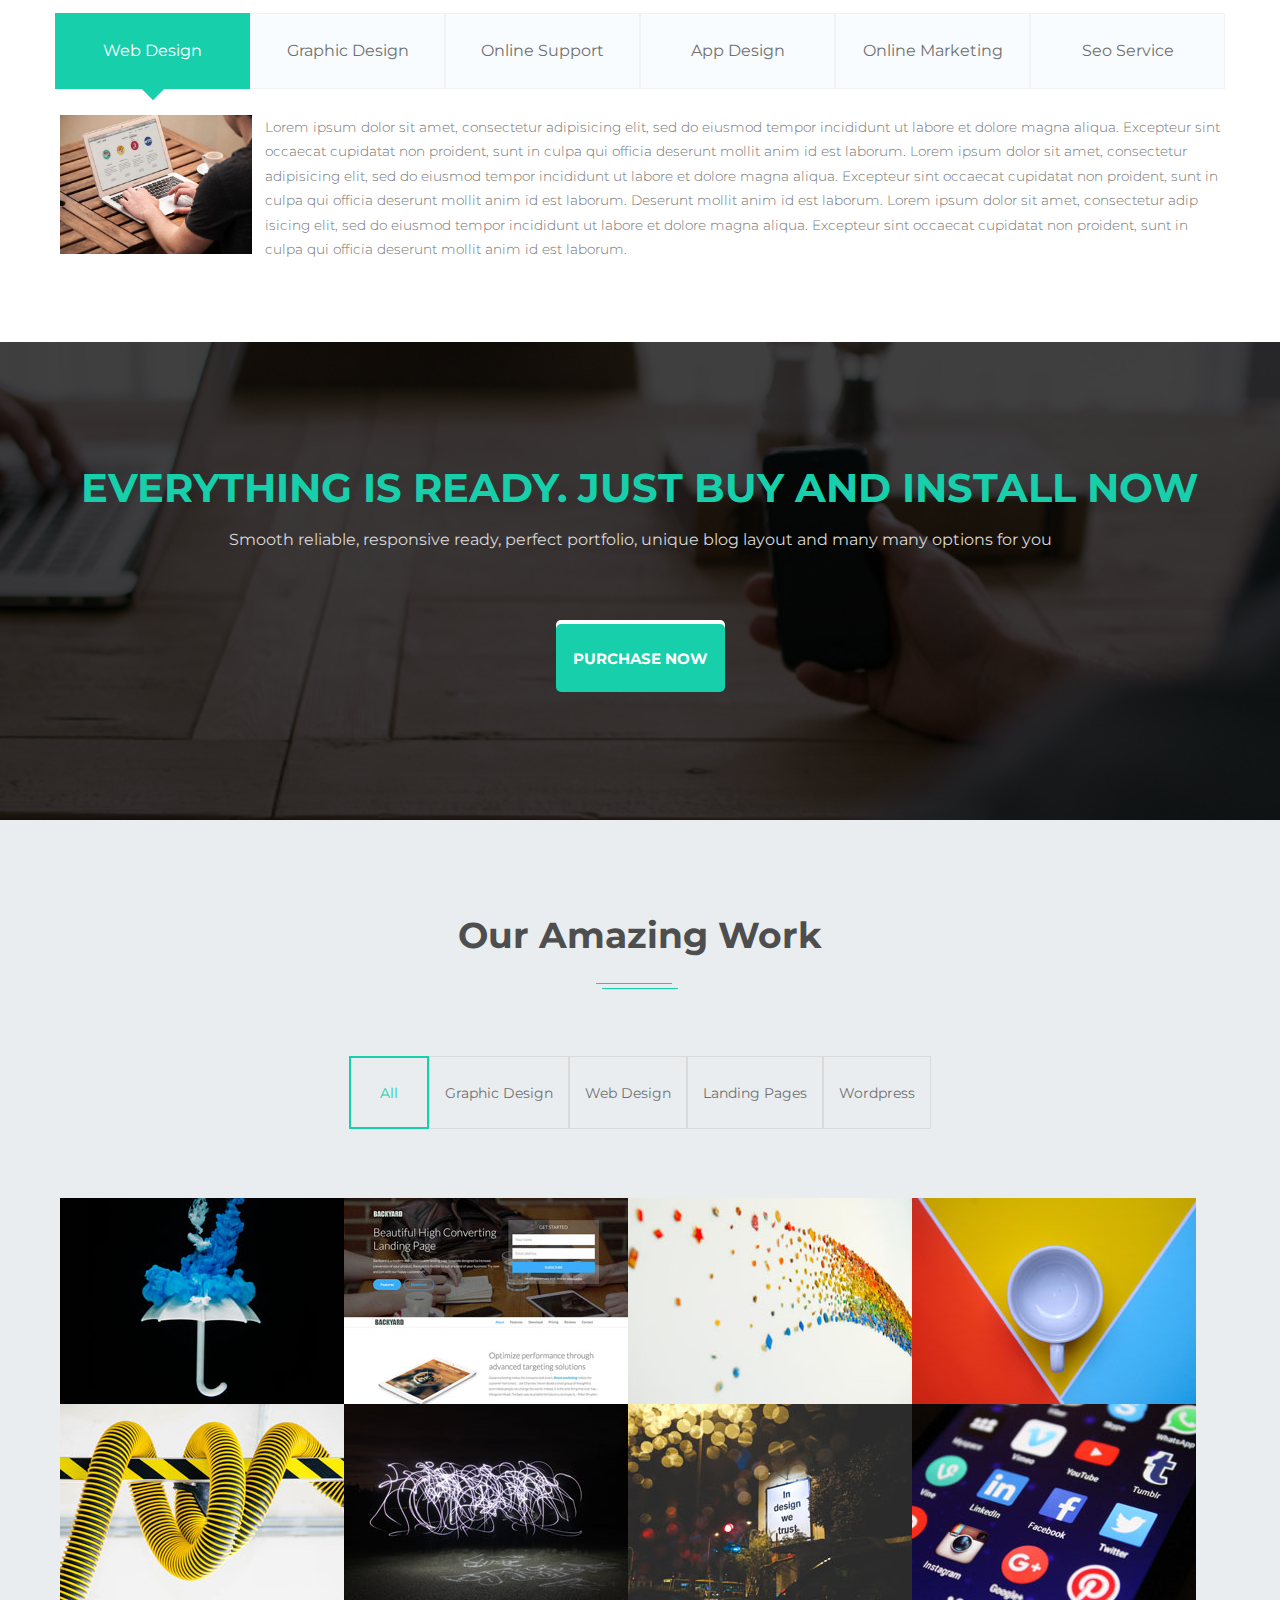
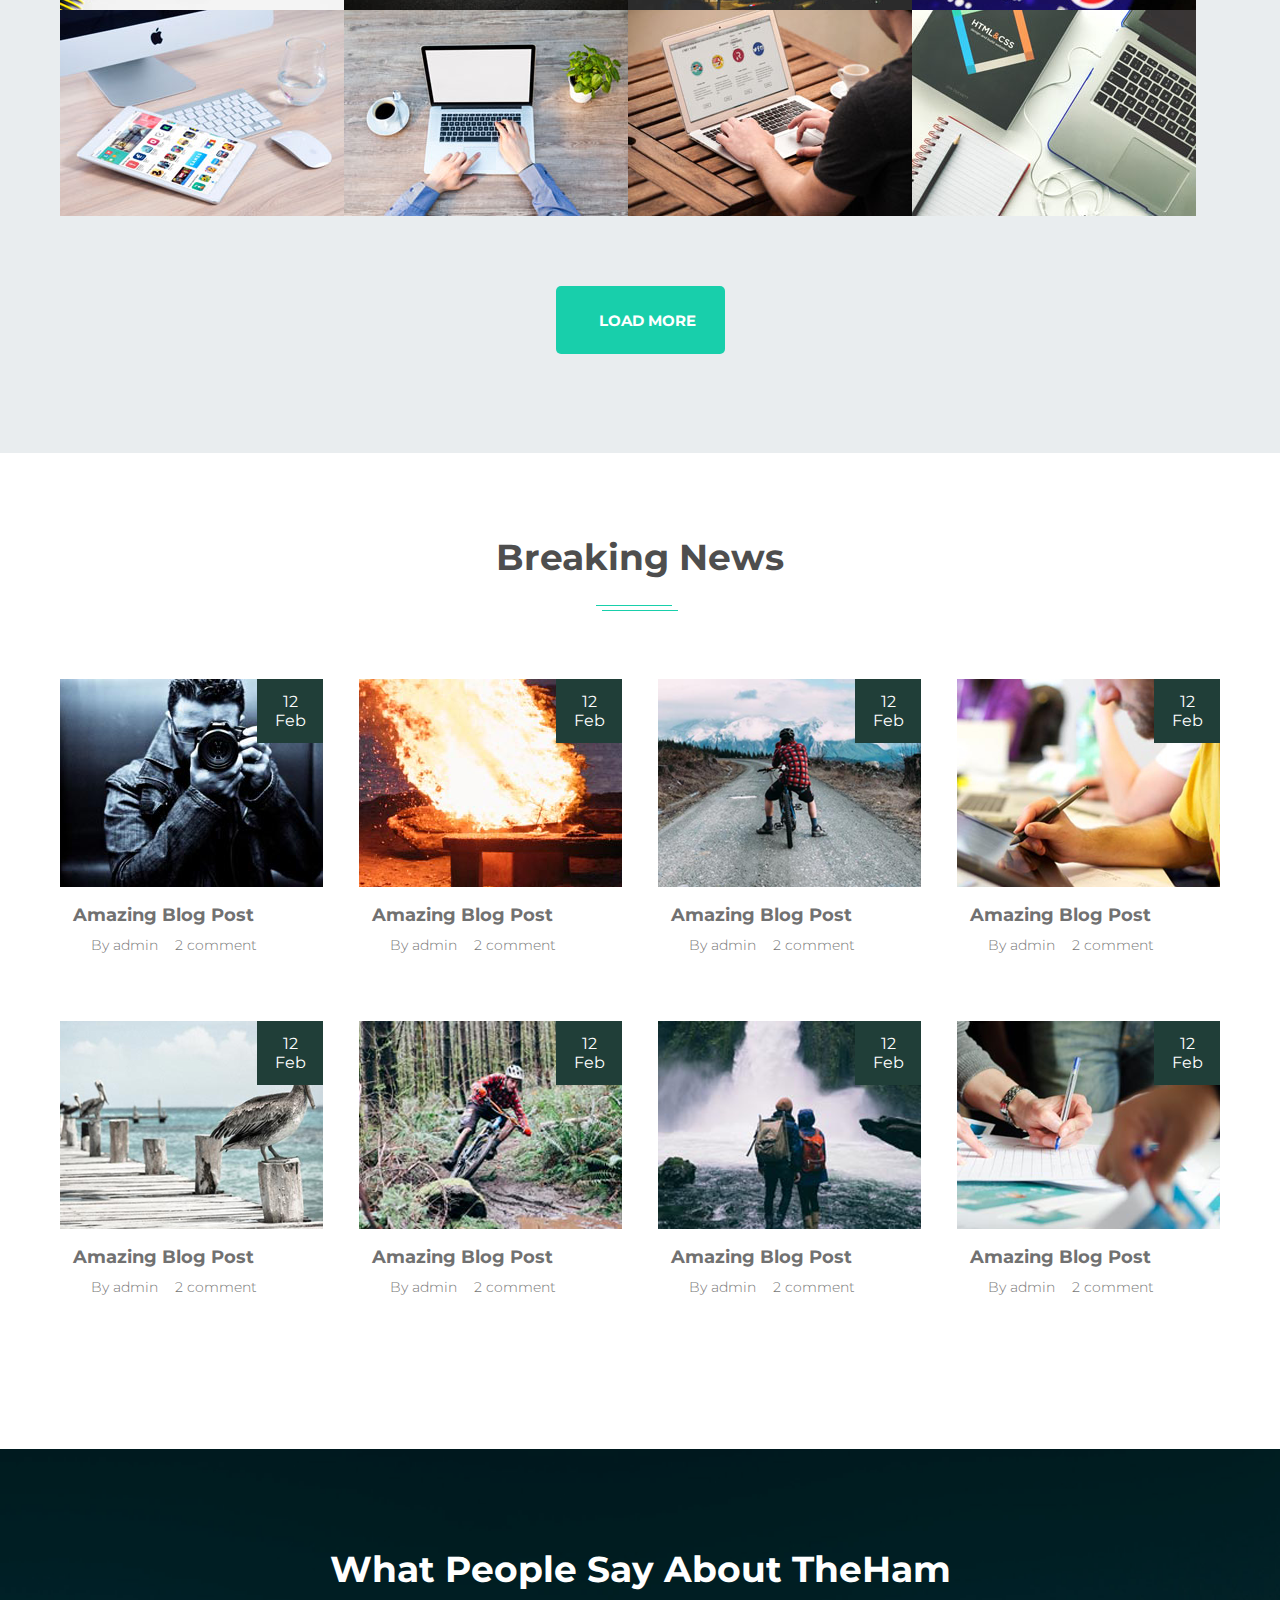
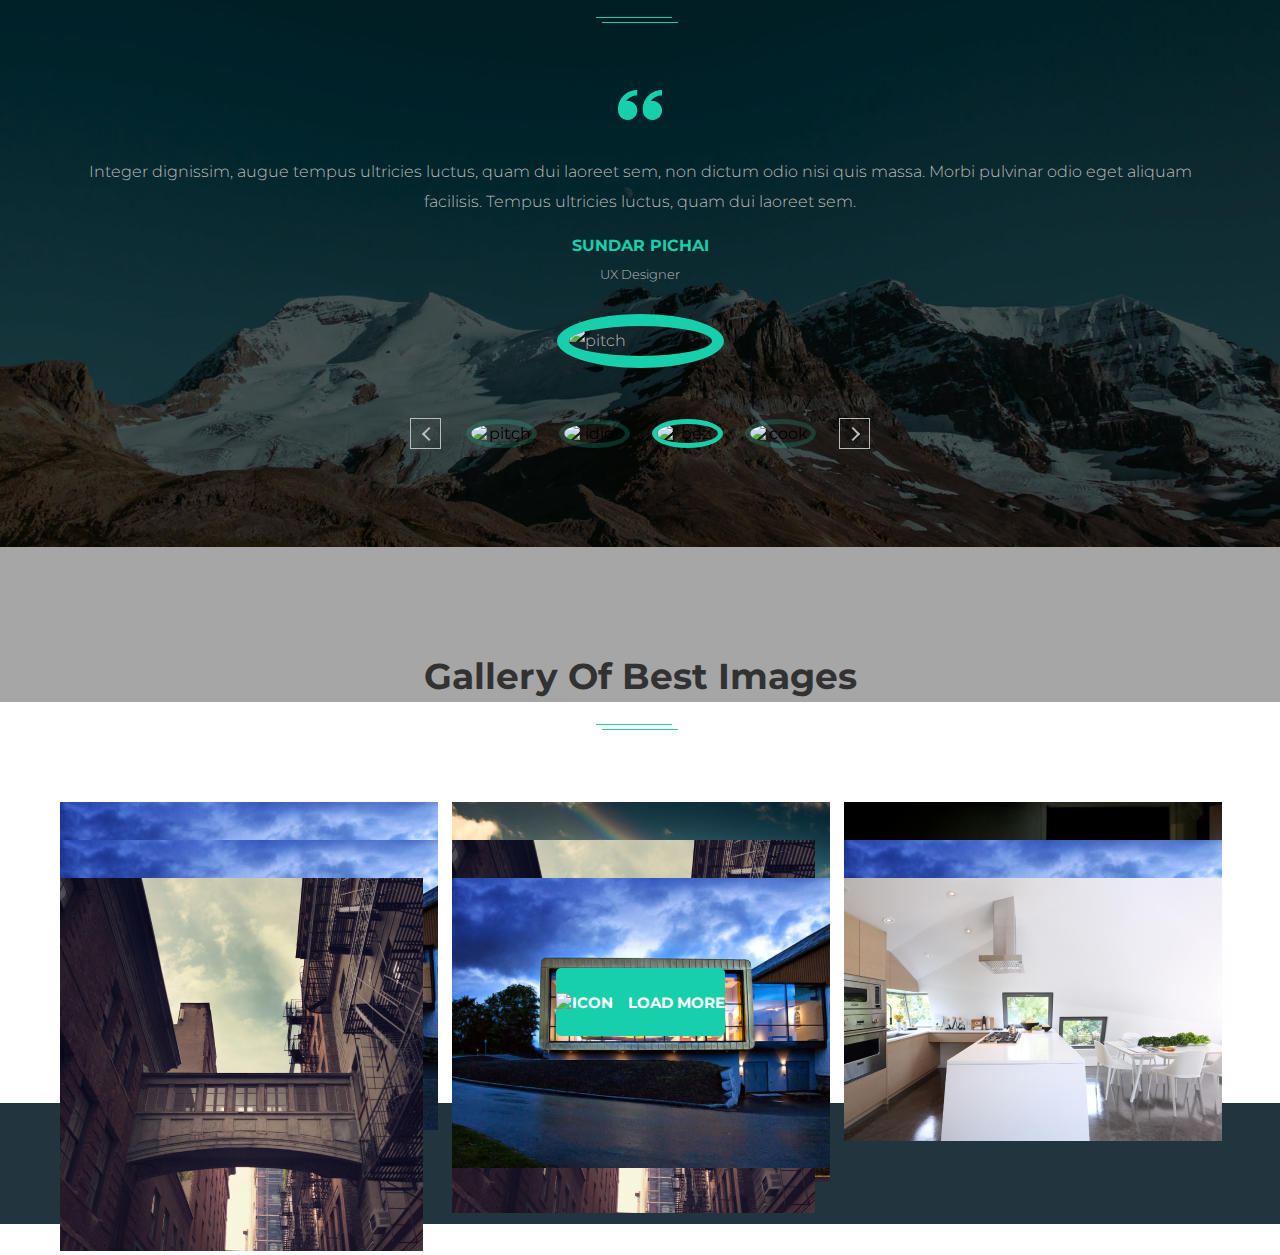
==== commit 1f83cb2e: "After all" ====
--- a/delete.html
+++ b/delete.html
@@ -19,8 +19,13 @@
     <script defer src="./scripts/add.js"></script>
     <script defer src="./scripts/script-services.js"></script>
     <script defer src="./scripts/script-work-examples.js"></script>
+    <script defer src="./scripts/script-gallery.js"></script>
+    <script defer src="./scripts/jquery-3.6.4.js"></script>
+    <!--  -->
+    <script defer src="./scripts/slick.min.js"></script>
+    <!--  -->
     <script defer src="./scripts/script-reviews.js"></script>
-    <script defer src="./scripts/script-gallery.js"></script>
+    <script src="./scripts/masonry.pkgd.min.js"></script>
   </head>
   <body>
     <!-- HEADER START -->
@@ -240,7 +245,7 @@
         </p>
         <div class="purchase__button-wrapper">
           <div class="button main-block__button-background"></div>
-          <a href="#" class="button purchase-button purchase__button">
+          <a href="#" class="button purchase__button">
             <span>purchase now</span>
           </a>
         </div>
@@ -271,245 +276,770 @@
             </li>
           </ul>
           <ul class="work-examples__tabs-content container">
-            <li class="work-examples__first-cell">
-              <div class="work-examples__tabs-content__first-cell-wrapper">
-                <div
-                  class="work-examples__tabs-content__first-cell__icons-wrapper"
-                >
-                  <div
-                    class="work-examples__tabs-content__first-cell__icons-background"
-                  >
-                    <img
-                      src="./images/icons/our-amazing-work-icon-2.svg"
-                      alt=""
-                    />
-                  </div>
-                  <div
-                    class="work-examples__tabs-content__first-cell__icons-background"
-                  >
-                    <div
-                      class="work-examples__tabs-content__first-cell__icon"
-                    ></div>
-                  </div>
-                </div>
-                <p>creative design</p>
-                <p>web design</p>
-              </div>
-            </li>
             <li class="we__content" data-category="graph-design">
               <img
                 src="./images/our-amazing-work/graphic-design/graphic-design1.jpg"
                 alt="graphic-design1"
               />
+              <div class="overlay">
+                <div class="overlay__icons-wrapper">
+                  <div class="overlay__icons-background">
+                    <img
+                      src="./images/icons/our-amazing-work-icon-2.svg"
+                      alt=""
+                    />
+                  </div>
+                  <div class="overlay__icons-background">
+                    <div class="overlay__icon"></div>
+                  </div>
+                </div>
+                <p>creative design</p>
+                <a href="#">graphic design</a>
+              </div>
+            </li>
+            <li class="we__content" data-category="graph-design">
+              <img
+                src="./images/our-amazing-work/landing page/landing-page1.jpg"
+                alt="landing-page1"
+              />
+              <div class="overlay">
+                <div class="overlay__icons-wrapper">
+                  <div class="overlay__icons-background">
+                    <img
+                      src="./images/icons/our-amazing-work-icon-2.svg"
+                      alt=""
+                    />
+                  </div>
+                  <div class="overlay__icons-background">
+                    <div class="overlay__icon"></div>
+                  </div>
+                </div>
+                <p>creative design</p>
+                <a href="#">graphic design</a>
+              </div>
             </li>
             <li class="we__content" data-category="web-design">
               <img
                 src="./images/our-amazing-work/graphic-design/graphic-design2.jpg"
                 alt="graphic-design2"
               />
+              <div class="overlay">
+                <div class="overlay__icons-wrapper">
+                  <div class="overlay__icons-background">
+                    <img
+                      src="./images/icons/our-amazing-work-icon-2.svg"
+                      alt=""
+                    />
+                  </div>
+                  <div class="overlay__icons-background">
+                    <div class="overlay__icon"></div>
+                  </div>
+                </div>
+                <p>creative design</p>
+                <a href="#">web design</a>
+              </div>
             </li>
             <li class="we__content" data-category="graph-design">
               <img
                 src="./images/our-amazing-work/graphic-design/graphic-design3.jpg"
                 alt="graphic-design3"
               />
+              <div class="overlay">
+                <div class="overlay__icons-wrapper">
+                  <div class="overlay__icons-background">
+                    <img
+                      src="./images/icons/our-amazing-work-icon-2.svg"
+                      alt=""
+                    />
+                  </div>
+                  <div class="overlay__icons-background">
+                    <div class="overlay__icon"></div>
+                  </div>
+                </div>
+                <p>creative design</p>
+                <a href="#">graphic design</a>
+              </div>
             </li>
             <li class="we__content" data-category="web-design">
               <img
                 src="./images/our-amazing-work/graphic-design/graphic-design4.jpg"
                 alt="graphic-design4"
               />
+              <div class="overlay">
+                <div class="overlay__icons-wrapper">
+                  <div class="overlay__icons-background">
+                    <img
+                      src="./images/icons/our-amazing-work-icon-2.svg"
+                      alt=""
+                    />
+                  </div>
+                  <div class="overlay__icons-background">
+                    <div class="overlay__icon"></div>
+                  </div>
+                </div>
+                <p>creative design</p>
+                <a href="#">web design</a>
+              </div>
             </li>
             <li class="we__content" data-category="landing">
               <img
                 src="./images/our-amazing-work/graphic-design/graphic-design5.jpg"
                 alt="graphic-design5"
               />
+              <div class="overlay">
+                <div class="overlay__icons-wrapper">
+                  <div class="overlay__icons-background">
+                    <img
+                      src="./images/icons/our-amazing-work-icon-2.svg"
+                      alt=""
+                    />
+                  </div>
+                  <div class="overlay__icons-background">
+                    <div class="overlay__icon"></div>
+                  </div>
+                </div>
+                <p>creative design</p>
+                <a href="#">landing pages</a>
+              </div>
             </li>
             <li class="we__content" data-category="graph-design">
               <img
                 src="./images/our-amazing-work/graphic-design/graphic-design6.jpg"
                 alt="graphic-design6"
               />
+              <div class="overlay">
+                <div class="overlay__icons-wrapper">
+                  <div class="overlay__icons-background">
+                    <img
+                      src="./images/icons/our-amazing-work-icon-2.svg"
+                      alt=""
+                    />
+                  </div>
+                  <div class="overlay__icons-background">
+                    <div class="overlay__icon"></div>
+                  </div>
+                </div>
+                <p>creative design</p>
+                <a href="#">graphic design</a>
+              </div>
             </li>
             <li class="we__content" data-category="web-design">
               <img
                 src="./images/our-amazing-work/web design/web-design1.jpg"
                 alt="web-design1"
               />
+              <div class="overlay">
+                <div class="overlay__icons-wrapper">
+                  <div class="overlay__icons-background">
+                    <img
+                      src="./images/icons/our-amazing-work-icon-2.svg"
+                      alt=""
+                    />
+                  </div>
+                  <div class="overlay__icons-background">
+                    <div class="overlay__icon"></div>
+                  </div>
+                </div>
+                <p>creative design</p>
+                <a href="#">web design</a>
+              </div>
             </li>
             <li class="we__content" data-category="graph-design">
               <img
                 src="./images/our-amazing-work/web design/web-design2.jpg"
                 alt="web-design2"
               />
+              <div class="overlay">
+                <div class="overlay__icons-wrapper">
+                  <div class="overlay__icons-background">
+                    <img
+                      src="./images/icons/our-amazing-work-icon-2.svg"
+                      alt=""
+                    />
+                  </div>
+                  <div class="overlay__icons-background">
+                    <div class="overlay__icon"></div>
+                  </div>
+                </div>
+                <p>creative design</p>
+                <a href="#">graphic design</a>
+              </div>
             </li>
             <li class="we__content" data-category="web-design">
               <img
                 src="./images/our-amazing-work/web design/web-design3.jpg"
                 alt="web-design3"
               />
+              <div class="overlay">
+                <div class="overlay__icons-wrapper">
+                  <div class="overlay__icons-background">
+                    <img
+                      src="./images/icons/our-amazing-work-icon-2.svg"
+                      alt=""
+                    />
+                  </div>
+                  <div class="overlay__icons-background">
+                    <div class="overlay__icon"></div>
+                  </div>
+                </div>
+                <p>creative design</p>
+                <a href="#">web design</a>
+              </div>
             </li>
             <li class="we__content" data-category="landing">
               <img
                 src="./images/our-amazing-work/web design/web-design4.jpg"
                 alt="web-design4"
               />
+              <div class="overlay">
+                <div class="overlay__icons-wrapper">
+                  <div class="overlay__icons-background">
+                    <img
+                      src="./images/icons/our-amazing-work-icon-2.svg"
+                      alt=""
+                    />
+                  </div>
+                  <div class="overlay__icons-background">
+                    <div class="overlay__icon"></div>
+                  </div>
+                </div>
+                <p>creative design</p>
+                <a href="#">landing pages</a>
+              </div>
             </li>
             <li class="we__content" data-category="web-design">
               <img
                 src="./images/our-amazing-work/web design/web-design5.jpg"
                 alt="web-design5"
               />
+              <div class="overlay">
+                <div class="overlay__icons-wrapper">
+                  <div class="overlay__icons-background">
+                    <img
+                      src="./images/icons/our-amazing-work-icon-2.svg"
+                      alt=""
+                    />
+                  </div>
+                  <div class="overlay__icons-background">
+                    <div class="overlay__icon"></div>
+                  </div>
+                </div>
+                <p>creative design</p>
+                <a href="#">web design</a>
+              </div>
             </li>
             <li class="we__content" data-category="graph-design">
               <img
                 src="./images/our-amazing-work/landing page/landing-page1.jpg"
                 alt="landing-page1"
               />
+              <div class="overlay">
+                <div class="overlay__icons-wrapper">
+                  <div class="overlay__icons-background">
+                    <img
+                      src="./images/icons/our-amazing-work-icon-2.svg"
+                      alt=""
+                    />
+                  </div>
+                  <div class="overlay__icons-background">
+                    <div class="overlay__icon"></div>
+                  </div>
+                </div>
+                <p>creative design</p>
+                <a href="#">graphic design</a>
+              </div>
             </li>
             <li class="we__content" data-category="landing">
               <img
                 src="./images/our-amazing-work/landing page/landing-page2.jpg"
                 alt="landing-page2"
               />
+              <div class="overlay">
+                <div class="overlay__icons-wrapper">
+                  <div class="overlay__icons-background">
+                    <img
+                      src="./images/icons/our-amazing-work-icon-2.svg"
+                      alt=""
+                    />
+                  </div>
+                  <div class="overlay__icons-background">
+                    <div class="overlay__icon"></div>
+                  </div>
+                </div>
+                <p>creative design</p>
+                <a href="#">landing pages</a>
+              </div>
             </li>
             <li class="we__content" data-category="web-design">
               <img
                 src="./images/our-amazing-work/landing page/landing-page3.jpg"
                 alt="landing-page3"
               />
+              <div class="overlay">
+                <div class="overlay__icons-wrapper">
+                  <div class="overlay__icons-background">
+                    <img
+                      src="./images/icons/our-amazing-work-icon-2.svg"
+                      alt=""
+                    />
+                  </div>
+                  <div class="overlay__icons-background">
+                    <div class="overlay__icon"></div>
+                  </div>
+                </div>
+                <p>creative design</p>
+                <a href="#">web design</a>
+              </div>
             </li>
             <li class="we__content" data-category="graph-design">
               <img
                 src="./images/our-amazing-work/landing page/landing-page4.jpg"
                 alt="landing-page4"
               />
+              <div class="overlay">
+                <div class="overlay__icons-wrapper">
+                  <div class="overlay__icons-background">
+                    <img
+                      src="./images/icons/our-amazing-work-icon-2.svg"
+                      alt=""
+                    />
+                  </div>
+                  <div class="overlay__icons-background">
+                    <div class="overlay__icon"></div>
+                  </div>
+                </div>
+                <p>creative design</p>
+                <a href="#">graphic design</a>
+              </div>
             </li>
             <li class="we__content" data-category="web-design">
               <img
                 src="./images/our-amazing-work/landing page/landing-page5.jpg"
                 alt="landing-page5"
               />
-            </li>
-            <li class="we__content" data-category="landing">
+              <div class="overlay">
+                <div class="overlay__icons-wrapper">
+                  <div class="overlay__icons-background">
+                    <img
+                      src="./images/icons/our-amazing-work-icon-2.svg"
+                      alt=""
+                    />
+                  </div>
+                  <div class="overlay__icons-background">
+                    <div class="overlay__icon"></div>
+                  </div>
+                </div>
+                <p>creative design</p>
+                <a href="#">web design</a>
+              </div>
+            </li>
+            <li class="we__content" data-category="wordpress">
               <img
                 src="./images/our-amazing-work/landing page/landing-page6.jpg"
                 alt="landing-page6"
               />
+              <div class="overlay">
+                <div class="overlay__icons-wrapper">
+                  <div class="overlay__icons-background">
+                    <img
+                      src="./images/icons/our-amazing-work-icon-2.svg"
+                      alt=""
+                    />
+                  </div>
+                  <div class="overlay__icons-background">
+                    <div class="overlay__icon"></div>
+                  </div>
+                </div>
+                <p>creative design</p>
+                <a href="#">landing pages</a>
+              </div>
             </li>
             <li class="we__content" data-category="web-design">
               <img
                 src="./images/our-amazing-work/wordpress/wordpress1.jpg"
                 alt="wordpress1"
               />
+              <div class="overlay">
+                <div class="overlay__icons-wrapper">
+                  <div class="overlay__icons-background">
+                    <img
+                      src="./images/icons/our-amazing-work-icon-2.svg"
+                      alt=""
+                    />
+                  </div>
+                  <div class="overlay__icons-background">
+                    <div class="overlay__icon"></div>
+                  </div>
+                </div>
+                <p>creative design</p>
+                <a href="#">web design</a>
+              </div>
             </li>
             <li class="we__content" data-category="landing">
               <img
                 src="./images/our-amazing-work/wordpress/wordpress2.jpg"
                 alt="wordpress2"
               />
+              <div class="overlay">
+                <div class="overlay__icons-wrapper">
+                  <div class="overlay__icons-background">
+                    <img
+                      src="./images/icons/our-amazing-work-icon-2.svg"
+                      alt=""
+                    />
+                  </div>
+                  <div class="overlay__icons-background">
+                    <div class="overlay__icon"></div>
+                  </div>
+                </div>
+                <p>creative design</p>
+                <a href="#">landing pages</a>
+              </div>
             </li>
             <li class="we__content" data-category="landing">
               <img
                 src="./images/our-amazing-work/wordpress/wordpress3.jpg"
                 alt="wordpress3"
               />
+              <div class="overlay">
+                <div class="overlay__icons-wrapper">
+                  <div class="overlay__icons-background">
+                    <img
+                      src="./images/icons/our-amazing-work-icon-2.svg"
+                      alt=""
+                    />
+                  </div>
+                  <div class="overlay__icons-background">
+                    <div class="overlay__icon"></div>
+                  </div>
+                </div>
+                <p>creative design</p>
+                <a href="#">landing pages/p></a>
+              </div>
             </li>
             <li class="we__content" data-category="landing">
               <img
                 src="./images/our-amazing-work/wordpress/wordpress4.jpg"
                 alt="wordpress4"
               />
+              <div class="overlay">
+                <div class="overlay__icons-wrapper">
+                  <div class="overlay__icons-background">
+                    <img
+                      src="./images/icons/our-amazing-work-icon-2.svg"
+                      alt=""
+                    />
+                  </div>
+                  <div class="overlay__icons-background">
+                    <div class="overlay__icon"></div>
+                  </div>
+                </div>
+                <p>creative design</p>
+                <a href="#">landing pages</a>
+              </div>
             </li>
             <li class="we__content" data-category="landing">
               <img
                 src="./images/our-amazing-work/wordpress/wordpress5.jpg"
                 alt="wordpress5"
               />
+              <div class="overlay">
+                <div class="overlay__icons-wrapper">
+                  <div class="overlay__icons-background">
+                    <img
+                      src="./images/icons/our-amazing-work-icon-2.svg"
+                      alt=""
+                    />
+                  </div>
+                  <div class="overlay__icons-background">
+                    <div class="overlay__icon"></div>
+                  </div>
+                </div>
+                <p>creative design</p>
+                <a href="#">landing pages</a>
+              </div>
             </li>
             <li class="we__content" data-category="landing">
               <img
                 src="./images/our-amazing-work/wordpress/wordpress6.jpg"
                 alt="wordpress6"
               />
+              <div class="overlay">
+                <div class="overlay__icons-wrapper">
+                  <div class="overlay__icons-background">
+                    <img
+                      src="./images/icons/our-amazing-work-icon-2.svg"
+                      alt=""
+                    />
+                  </div>
+                  <div class="overlay__icons-background">
+                    <div class="overlay__icon"></div>
+                  </div>
+                </div>
+                <p>creative design</p>
+                <a href="#">landing pages</a>
+              </div>
             </li>
             <li class="we__content" data-category="wordpress">
               <img
                 src="./images/our-amazing-work/landing page/landing-page2.jpg"
                 alt="landing-page2"
               />
+              <div class="overlay">
+                <div class="overlay__icons-wrapper">
+                  <div class="overlay__icons-background">
+                    <img
+                      src="./images/icons/our-amazing-work-icon-2.svg"
+                      alt=""
+                    />
+                  </div>
+                  <div class="overlay__icons-background">
+                    <div class="overlay__icon"></div>
+                  </div>
+                </div>
+                <p>creative design</p>
+                <a href="#">wordpress</a>
+              </div>
             </li>
             <li class="we__content" data-category="wordpress">
               <img
                 src="./images/our-amazing-work/landing page/landing-page1.jpg"
                 alt="landing-page1"
               />
+              <div class="overlay">
+                <div class="overlay__icons-wrapper">
+                  <div class="overlay__icons-background">
+                    <img
+                      src="./images/icons/our-amazing-work-icon-2.svg"
+                      alt=""
+                    />
+                  </div>
+                  <div class="overlay__icons-background">
+                    <div class="overlay__icon"></div>
+                  </div>
+                </div>
+                <p>creative design</p>
+                <a href="#">wordpress</a>
+              </div>
             </li>
             <li class="we__content" data-category="landing">
               <img
                 src="./images/our-amazing-work/landing page/landing-page5.jpg"
                 alt="landing-page5"
               />
+              <div class="overlay">
+                <div class="overlay__icons-wrapper">
+                  <div class="overlay__icons-background">
+                    <img
+                      src="./images/icons/our-amazing-work-icon-2.svg"
+                      alt=""
+                    />
+                  </div>
+                  <div class="overlay__icons-background">
+                    <div class="overlay__icon"></div>
+                  </div>
+                </div>
+                <p>creative design</p>
+                <a href="#">landing pages</a>
+              </div>
             </li>
             <li class="we__content" data-category="wordpress">
               <img
                 src="./images/our-amazing-work/landing page/landing-page3.jpg"
                 alt="landing-page3"
               />
+              <div class="overlay">
+                <div class="overlay__icons-wrapper">
+                  <div class="overlay__icons-background">
+                    <img
+                      src="./images/icons/our-amazing-work-icon-2.svg"
+                      alt=""
+                    />
+                  </div>
+                  <div class="overlay__icons-background">
+                    <div class="overlay__icon"></div>
+                  </div>
+                </div>
+                <p>creative design</p>
+                <a href="#">wordpress</a>
+              </div>
             </li>
             <li class="we__content" data-category="wordpress">
               <img
                 src="./images/our-amazing-work/landing page/landing-page4.jpg"
                 alt="landing-page4"
               />
+              <div class="overlay">
+                <div class="overlay__icons-wrapper">
+                  <div class="overlay__icons-background">
+                    <img
+                      src="./images/icons/our-amazing-work-icon-2.svg"
+                      alt=""
+                    />
+                  </div>
+                  <div class="overlay__icons-background">
+                    <div class="overlay__icon"></div>
+                  </div>
+                </div>
+                <p>creative design</p>
+                <a href="#">wordpress</a>
+              </div>
             </li>
             <li class="we__content" data-category="wordpress">
               <img
                 src="./images/our-amazing-work/landing page/landing-page6.jpg"
                 alt="landing-page6"
               />
+              <div class="overlay">
+                <div class="overlay__icons-wrapper">
+                  <div class="overlay__icons-background">
+                    <img
+                      src="./images/icons/our-amazing-work-icon-2.svg"
+                      alt=""
+                    />
+                  </div>
+                  <div class="overlay__icons-background">
+                    <div class="overlay__icon"></div>
+                  </div>
+                </div>
+                <p>creative design</p>
+                <a href="#">wordpress</a>
+              </div>
             </li>
             <li class="we__content" data-category="wordpress">
               <img
                 src="./images/our-amazing-work/wordpress/wordpress2.jpg"
                 alt="wordpress2"
               />
+              <div class="overlay">
+                <div class="overlay__icons-wrapper">
+                  <div class="overlay__icons-background">
+                    <img
+                      src="./images/icons/our-amazing-work-icon-2.svg"
+                      alt=""
+                    />
+                  </div>
+                  <div class="overlay__icons-background">
+                    <div class="overlay__icon"></div>
+                  </div>
+                </div>
+                <p>creative design</p>
+                <a href="#">wordpress</a>
+              </div>
             </li>
             <li class="we__content" data-category="wordpress">
               <img
                 src="./images/our-amazing-work/wordpress/wordpress1.jpg"
                 alt="wordpress1"
               />
+              <div class="overlay">
+                <div class="overlay__icons-wrapper">
+                  <div class="overlay__icons-background">
+                    <img
+                      src="./images/icons/our-amazing-work-icon-2.svg"
+                      alt=""
+                    />
+                  </div>
+                  <div class="overlay__icons-background">
+                    <div class="overlay__icon"></div>
+                  </div>
+                </div>
+                <p>creative design</p>
+                <a href="#">wordpress/p></a>
+              </div>
             </li>
             <li class="we__content" data-category="landing">
               <img
                 src="./images/our-amazing-work/wordpress/wordpress4.jpg"
                 alt="wordpress4"
               />
+              <div class="overlay">
+                <div class="overlay__icons-wrapper">
+                  <div class="overlay__icons-background">
+                    <img
+                      src="./images/icons/our-amazing-work-icon-2.svg"
+                      alt=""
+                    />
+                  </div>
+                  <div class="overlay__icons-background">
+                    <div class="overlay__icon"></div>
+                  </div>
+                </div>
+                <p>creative design</p>
+                <a href="#">landing pages</a>
+              </div>
             </li>
             <li class="we__content" data-category="landing">
               <img
                 src="./images/our-amazing-work/wordpress/wordpress3.jpg"
                 alt="wordpress3"
               />
+              <div class="overlay">
+                <div class="overlay__icons-wrapper">
+                  <div class="overlay__icons-background">
+                    <img
+                      src="./images/icons/our-amazing-work-icon-2.svg"
+                      alt=""
+                    />
+                  </div>
+                  <div class="overlay__icons-background">
+                    <div class="overlay__icon"></div>
+                  </div>
+                </div>
+                <p>creative design</p>
+                <a href="#">landing pages</a>
+              </div>
             </li>
             <li class="we__content" data-category="landing">
               <img
                 src="./images/our-amazing-work/wordpress/wordpress6.jpg"
                 alt="wordpress6"
               />
+              <div class="overlay">
+                <div class="overlay__icons-wrapper">
+                  <div class="overlay__icons-background">
+                    <img
+                      src="./images/icons/our-amazing-work-icon-2.svg"
+                      alt=""
+                    />
+                  </div>
+                  <div class="overlay__icons-background">
+                    <div class="overlay__icon"></div>
+                  </div>
+                </div>
+                <p>creative design</p>
+                <a href="#">landing pages</a>
+              </div>
             </li>
             <li class="we__content" data-category="wordpress">
               <img
                 src="./images/our-amazing-work/wordpress/wordpress5.jpg"
                 alt="wordpress5"
               />
+              <div class="overlay">
+                <div class="overlay__icons-wrapper">
+                  <div class="overlay__icons-background">
+                    <img
+                      src="./images/icons/our-amazing-work-icon-2.svg"
+                      alt=""
+                    />
+                  </div>
+                  <div class="overlay__icons-background">
+                    <div class="overlay__icon"></div>
+                  </div>
+                </div>
+                <p>creative design</p>
+                <a href="#">wordpress</a>
+              </div>
             </li>
           </ul>
-          <div class="button load-button purchase-section__button">
-            <img src="./images/icons/plus.png" alt="" />
-            <span>Load More</span>
+          <div class="button load-button we__load-button">
+            <img
+              src="./images/icons/plus.png"
+              alt=""
+              class="we__load-button-img"
+            />
+            <span class="we__load-button-text">Load More</span>
           </div>
         </div>
       </div>
@@ -688,80 +1218,150 @@
             alt="icon-reviews"
             class="reviews-icon"
           />
-          <div class="review">
-            <div class="review__text">
-              <p>
-                Integer dignissim, augue tempus ultricies luctus, quam dui
-                laoreet sem, non dictum odio nisi quis massa. Morbi pulvinar
-                odio eget aliquam facilisis. Tempus ultricies luctus, quam dui
-                laoreet sem, non dictum odio nisi quis massa. Morbi pulvinar
-                odio eget aliquam facilisis.
-              </p>
-              <p class="review__name">Hasan Ali</p>
-              <p class="review__position">UX designer</p>
+          <div class="slider-wrapper">
+            <div class="slider slider-for review">
+              <div class="review__text">
+                <p>
+                  Integer dignissim, augue tempus ultricies luctus, quam dui
+                  laoreet sem, non dictum odio nisi quis massa. Morbi pulvinar
+                  odio eget aliquam facilisis. Tempus ultricies luctus, quam dui
+                  laoreet sem.
+                </p>
+                <p class="review__name">Sundar Pichai</p>
+                <p class="review__position">UX designer</p>
+                <img
+                  src="./images/reviews/pich.jpeg"
+                  alt="pitch"
+                  class="review__photo"
+                />
+              </div>
+              <div class="review__text">
+                <p>
+                  Integer dignissim, augue tempus ultricies luctus, quam dui
+                  laoreet sem, non dictum odio nisi quis massa. Morbi pulvinar
+                  odio eget aliquam facilisis. Tempus ultricies luctus, quam dui
+                  laoreet sem.
+                </p>
+                <p class="review__name">Timothy Cook</p>
+                <p class="review__position">UX designer</p>
+                <img
+                  src="./images/reviews/Cook.jpeg"
+                  alt="cook"
+                  class="review__photo"
+                />
+              </div>
+              <div class="review__text">
+                <p>
+                  Integer dignissim, augue tempus ultricies luctus, quam dui
+                  laoreet sem, non dictum odio nisi quis massa. Tempus ultricies
+                  luctus, quam dui laoreet sem, non dictum odio nisi quis massa.
+                  Morbi pulvinar odio eget aliquam facilisis.
+                </p>
+                <p class="review__name">Ilon Musk</p>
+                <p class="review__position">UX designer</p>
+                <img
+                  src="./images/reviews/ilon.jpeg"
+                  alt="ilon"
+                  class="review__photo"
+                />
+              </div>
+              <div class="review__text">
+                <p>
+                  Integer dignissim, augue tempus ultricies luctus, quam dui
+                  laoreet sem, non dictum odio nisi quis massa. Morbi pulvinar
+                  odio eget aliquam facilisis. Tempus ultricies luctus, quam dui
+                  laoreet sem, non dictum odio nisi quis massa. Morbi pulvinar
+                  odio eget aliquam facilisis.
+                </p>
+                <p class="review__name">Jeffrey Bezos</p>
+                <p class="review__position">UX designer</p>
+                <img
+                  src="./images/reviews/bez.jpeg"
+                  alt="pitch"
+                  class="review__photo"
+                />
+              </div>
+              <div class="review__text">
+                <p>
+                  Integer dignissim, augue tempus ultricies luctus, quam dui
+                  laoreet sem, non dictum odio nisi quis massa. Morbi pulvinar
+                  odio eget aliquam facilisis. Tempus ultricies luctus, quam dui
+                  laoreet sem, non dictum odio nisi quis massa. Morbi pulvinar
+                  odio eget aliquam facilisis.
+                </p>
+                <p class="review__name">Ilon Musk</p>
+                <p class="review__position">UX designer</p>
+                <img
+                  src="./images/reviews/ilon.jpeg"
+                  alt="ilon"
+                  class="review__photo"
+                />
+              </div>
             </div>
-            <div class="review__text">
-              <p>
-                Integer dignissim, augue tempus ultricies luctus, quam dui
-                laoreet sem, non dictum odio nisi quis massa. Morbi pulvinar
-                odio eget aliquam facilisis. Tempus ultricies luctus, quam dui
-                laoreet sem, non dictum odio nisi quis massa. Morbi pulvinar
-                odio eget aliquam facilisis.
-              </p>
-              <p class="review__name">Hasan Ali</p>
-              <p class="review__position">UX designer</p>
+            <div class="slider slider-nav">
+              <div class="slider__item">
+                <img src="./images/reviews/pich.jpeg" alt="bez" />
+              </div>
+              <div class="slider__item">
+                <img src="./images/reviews/Cook.jpeg" alt="cook" />
+              </div>
+              <div class="slider__item">
+                <img src="./images/reviews/ilon.jpeg" alt="idiot" />
+              </div>
+              <div class="slider__item">
+                <img src="./images/reviews/bez.jpeg" alt="pitch" />
+              </div>
+              <div class="slider__item">
+                <img src="./images/reviews/ilon.jpeg" alt="idiot" />
+              </div>
             </div>
-            <div class="review__text">
-              <p>
-                Integer dignissim, augue tempus ultricies luctus, quam dui
-                laoreet sem, non dictum odio nisi quis massa. Morbi pulvinar
-                odio eget aliquam facilisis. Tempus ultricies luctus, quam dui
-                laoreet sem, non dictum odio nisi quis massa. Morbi pulvinar
-                odio eget aliquam facilisis.
-              </p>
-              <p class="review__name">Hasan Ali</p>
-              <p class="review__position">UX designer</p>
-            </div>
-            <div class="review__text">
-              <p>
-                Integer dignissim, augue tempus ultricies luctus, quam dui
-                laoreet sem, non dictum odio nisi quis massa. Morbi pulvinar
-                odio eget aliquam facilisis. Tempus ultricies luctus, quam dui
-                laoreet sem, non dictum odio nisi quis massa. Morbi pulvinar
-                odio eget aliquam facilisis.
-              </p>
-              <p class="review__name">Hasan Ali</p>
-              <p class="review__position">UX designer</p>
-            </div>
-          </div>
-        </div>
-        <div class="review__photo">
-          <img src="./images/reviews/bez.jpeg" alt="bez" />
-          <img src="./images/reviews/Cook.jpeg" alt="cook" />
-          <img src="./images/reviews/ilon.jpeg" alt="ilon" />
-          <img src="./images/reviews/pich.jpeg" alt="pitch" />
-        </div>
-        <div class="review__carousel">
-          <a href="#"><div class="review__carousel__arrow-left"></div></a>
-          <a href="#"><img src="./images/reviews/bez.jpeg" alt="bez" /></a>
-          <a href="#"><img src="./images/reviews/Cook.jpeg" alt="cook" /></a>
-          <a href="#"><img src="./images/reviews/ilon.jpeg" alt="ilon" /></a>
-          <a href="#"><img src="./images/reviews/pich.jpeg" alt="pitch" /></a>
-          <a href="#"><div class="review__carousel__arrow-right"></div></a>
+          </div>
         </div>
       </div>
       <!-- BLOCK 7 - REVIEWS  - FINISH -->
 
       <!-- BLOCK 8 - GALLERY - START -->
       <div class="gallery-wrapper container">
-        <h2>What People Say About theHam</h2>
+        <h2>Gallery of best images</h2>
         <div class="decor-line"></div>
         <div class="decor-line"></div>
-        <div class="gallery"></div>
-        <a href="#" class="button load-button"
-          ><img src="./images/icons/plus.png" alt="icon" />
-          <span>Load More</span>
-        </a>
+        <div class="gallery grid">
+          <div class="grid-item">
+            <img src="./images/other/gallery-of-best-images-1.jpg" alt="" />
+          </div>
+          <div class="grid-item">
+            <img src="./images/other/gallery-of-best-images-2.jpg" alt="" />
+          </div>
+          <div class="grid-item">
+            <img src="./images/other/gallery-of-best-images-3.jpg" alt="" />
+          </div>
+          <div class="grid-item">
+            <img src="./images/other/gallery-of-best-images-1.jpg" alt="" />
+          </div>
+          <div class="grid-item">
+            <img src="./images/other/gallery-of-best-images-6.jpg" alt="" />
+          </div>
+          <div class="grid-item">
+            <img src="./images/other/gallery-of-best-images-1.jpg" alt="" />
+          </div>
+          <div class="grid-item">
+            <img src="./images/other/gallery-of-best-images-6.jpg" alt="" />
+          </div>
+          <div class="grid-item">
+            <img src="./images/other/gallery-of-best-images-1.jpg" alt="" />
+          </div>
+          <div class="grid-item">
+            <img src="./images/other/gallery-of-best-images-5.jpg" alt="" />
+          </div>
+        </div>
+        <div class="button load-button gallery__load-button">
+          <img
+            src="./images/icons/plus.png"
+            alt="icon"
+            class="gallery__load-button-img"
+          />
+          <span class="gallery__load-button-text">Load More</span>
+        </div>
       </div>
       <!-- BLOCK 8 - GALLERY - FINISH -->
     </main>
--- a/styles/styles.css
+++ b/styles/styles.css
@@ -1,5 +1,6 @@
 @import "./variables.css";
 @import "./styles-js.css";
+@import "./styles-slick.css";
 
 @font-face {
   font-family: "Montserrat";
@@ -230,7 +231,7 @@
 }
 
 .main-block__button-one,
-.purchase-button,
+.purchase__button,
 .load-button {
   background-color: var(--color-blocks-main-two);
 }
@@ -447,7 +448,7 @@
   align-items: center;
 }
 
-.purchase-wrapper:after {
+.purchase-wrapper::after {
   content: "";
   width: 100%;
   height: 478px;
@@ -538,22 +539,32 @@
   margin-bottom: 70px;
 }
 
-.work-examples__tabs-content__first-cell-wrapper {
-  display: flex;
+.overlay {
+  display: flex;
+  height: 0px;
+  width: 0px;
   flex-direction: column;
   align-items: center;
   border-top: 2.5px solid var(--color-blocks-main-two);
   margin-right: 2px;
-}
-
-.work-examples__tabs-content__first-cell__icons-wrapper {
+  background-color: var(--color-blocks-third);
+  position: absolute;
+  overflow: hidden;
+  height: 0px;
+  top: 50%;
+  left: 50%;
+  transition: 0.5s ease;
+  transform: translate(-50%, -50%);
+}
+
+.overlay__icons-wrapper {
   width: 88px;
   margin: 42px 0px 24px;
   display: flex;
   justify-content: space-between;
 }
 
-.work-examples__tabs-content__first-cell__icons-background:nth-child(1) {
+.overlay__icons-background:nth-child(1) {
   border: 1px solid var(--color-blocks-main-two);
   border-radius: 50%;
   width: 40px;
@@ -564,7 +575,7 @@
   cursor: pointer;
 }
 
-.work-examples__tabs-content__first-cell__icons-background:nth-child(2) {
+.overlay__icons-background:nth-child(2) {
   background-color: var(--color-blocks-main-two);
   border-radius: 50%;
   width: 40px;
@@ -575,13 +586,13 @@
   cursor: pointer;
 }
 
-.work-examples__tabs-content__first-cell__icon {
+.overlay__icon {
   width: 12px;
   height: 12px;
   background-color: var(--color-blocks-main-one);
 }
 
-.work-examples__tabs-content__first-cell-wrapper p:nth-child(2) {
+.overlay p:nth-child(2) {
   text-transform: uppercase;
   color: var(--color-blocks-main-two);
   font-size: var(--font-size-small);
@@ -589,7 +600,7 @@
   line-height: 25px;
 }
 
-.work-examples__tabs-content__first-cell-wrapper p:nth-child(3) {
+.overlay a {
   text-transform: capitalize;
   color: var(--color-shifts-secondary-block-five);
   font-size: 12px;
@@ -597,6 +608,11 @@
   line-height: 25px;
 }
 
+.overlay a:hover {
+  text-decoration: underline;
+}
+
+/* button */
 .load-button img {
   margin-right: 15px;
 }
@@ -623,6 +639,7 @@
   position: relative;
   display: flex;
   flex-direction: column;
+  width: 263px;
 }
 
 .post__date {
@@ -697,15 +714,16 @@
   display: flex;
   flex-direction: column;
   align-items: center;
-}
-
-.reviews-background:after {
+  /* height: 853px; */
+}
+
+.reviews-background::after {
   content: "";
   width: 100%;
-  height: 1400px;
+  height: 853px;
   position: absolute;
   z-index: 0;
-  background-color: rgba(0, 0, 0, 0.75);
+  background-color: rgba(0, 0, 0, 0.35);
 }
 
 .reviews-wrapper {
@@ -738,6 +756,10 @@
   margin-bottom: 25px;
 }
 
+.review__text p:first-child {
+  height: 45px;
+}
+
 .review__text p {
   text-align: center;
 }
@@ -760,65 +782,22 @@
   display: flex;
   flex-direction: column;
   align-items: center;
-}
-
-.review__photo img {
+  margin-top: 25px;
   border-radius: 50%;
   border: solid 12px rgb(31, 218, 181, 0.2);
   z-index: 1;
   width: 143px;
 }
 
-.review__carousel {
-  margin: 51px 0px 96px;
-  display: flex;
-  align-items: center;
-}
-
-.review__carousel img {
+.slider-nav a {
+  margin: 0px 13px;
+}
+
+.slider-nav img {
   border-radius: 50%;
   border: solid 5px rgb(31, 218, 181, 0.2);
   z-index: 1;
   width: 61px;
-  margin: 0px 13px;
-}
-
-.review__carousel__arrow {
-  width: 31px;
-  height: 31px;
-  border: 1px solid var(--color-shifts-secondary-block-reviews);
-}
-
-.review__carousel__arrow:first-child {
-  margin-right: 17px;
-}
-
-.review__carousel__arrow-left::before {
-  content: "";
-  display: block;
-  width: 8px;
-  height: 8px;
-  border-left: 2px solid var(--color-shifts-secondary-block-reviews);
-  border-bottom: 2px solid var(--color-shifts-secondary-block-reviews);
-  margin-left: 12px;
-  margin-top: 9.5px;
-  transform: rotate(45deg);
-}
-
-.review__carousel__arrow-right::before {
-  content: "";
-  display: block;
-  width: 8px;
-  height: 8px;
-  border-right: 2px solid var(--color-shifts-secondary-block-reviews);
-  border-top: 2px solid var(--color-shifts-secondary-block-reviews);
-  margin-left: 8px;
-  margin-top: 9.5px;
-  transform: rotate(45deg);
-}
-
-.review__carousel__arrow:last-child {
-  margin-left: 17px;
 }
 /* ------------------- BLOCK 7 - REVIEWS ------------------- */
 
@@ -834,8 +813,18 @@
   margin-top: 72px;
   margin-bottom: 52px;
 }
+
+.grid {
+  width: inherit;
+}
+
+.grid-item {
+  margin-bottom: 20px;
+  width: 374px;
+}
 /* ------------------- BLOCK 8 - GALLERY ------------------- */
 
+/* ------------------- FOOTER ------------------- */
 footer {
   display: flex;
   align-items: center;
@@ -854,3 +843,4 @@
   text-transform: none;
   color: var(--color-blocks-main-two);
 }
+/* ------------------- FOOTER ------------------- */
